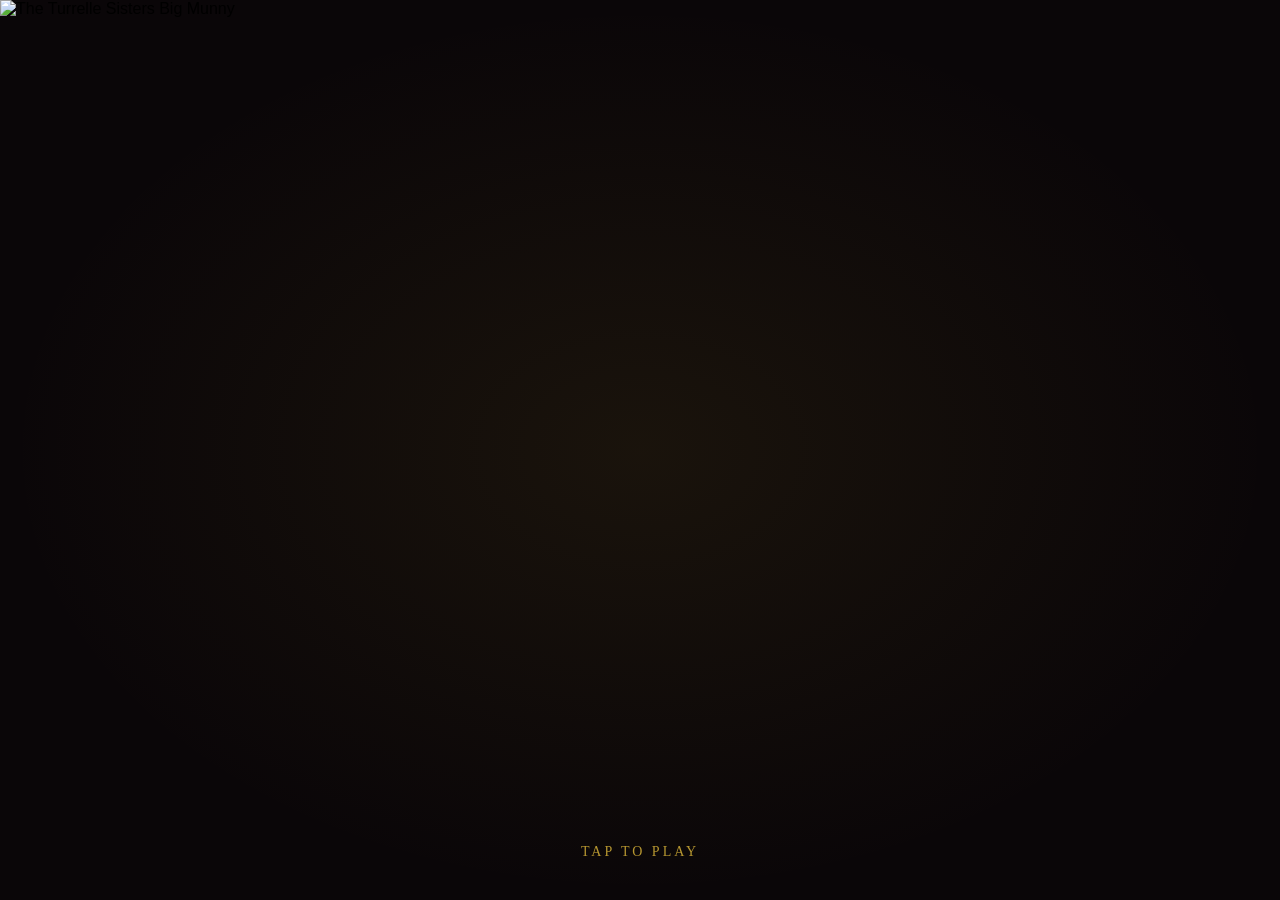
==== index.html @ 6fc3bd65 "Add files via upload" ====
<!DOCTYPE html>
<html lang="en">
<head>
<meta charset="UTF-8">
  <!-- CACHE BUST: Clear old cache API entries (does NOT affect localStorage/game state) -->
  <script>
    (function() {
      // Only delete old cache API entries — never touch localStorage (game state)
      if ('caches' in window) {
        caches.keys().then(function(names) {
          names.forEach(function(name) {
            if (name !== 'turrelle-v6a') caches.delete(name);
          });
        });
      }
    })();
  </script>
<meta http-equiv="Cache-Control" content="no-cache, no-store, must-revalidate">
  <meta http-equiv="Pragma" content="no-cache">
  <meta http-equiv="Expires" content="0">
  <meta name="viewport" content="width=device-width, initial-scale=1.0, maximum-scale=1.0, minimum-scale=1.0, user-scalable=no, viewport-fit=cover">
<link rel="manifest" href="manifest.json">
<!-- iOS PWA -->
<meta name="apple-mobile-web-app-capable" content="yes">
<meta name="apple-mobile-web-app-status-bar-style" content="black-translucent">
<meta name="apple-mobile-web-app-title" content="Big Munny">
<link rel="apple-touch-icon" href="assets/icons/apple-touch-icon.png">
<!-- Android -->
<meta name="mobile-web-app-capable" content="yes">
<meta name="theme-color" content="#d4af37">
<meta name="description" content="The Turrelle Sisters Big Munny Slot Machine">
<meta name="format-detection" content="telephone=no">
<title>The Turrelle Sisters Big Munny</title>
<link rel="icon" href="assets/icons/icon-96x96.png">
<link rel="stylesheet" href="style.css">
<style>
/* ── INSERT CASH TO PLAY — reel overlay msg ── */
#reels-insert-msg {
  position:absolute;
  bottom:8px;left:50%;transform:translateX(-50%);
  background:rgba(0,0,0,0.78);
  color:#f5d878;
  font-family:var(--font-display);
  font-size:12px;letter-spacing:2px;
  padding:5px 14px;border-radius:20px;
  border:1px solid rgba(212,175,55,0.5);
  white-space:nowrap;
  opacity:0;transition:opacity 0.4s;
  pointer-events:none;z-index:10;
}
#reels-insert-msg.visible { opacity:1; }

/* Exit button */
#exit-btn {
  background:none;border:1.5px solid var(--ruby);
  color:var(--ruby);border-radius:8px;
  padding:7px 10px;font-size:11px;cursor:pointer;font-weight:700;
}

/* Jackpot sisters image — hidden by default, shown via .active class in style.css */
#jackpot-overlay { display:none; }

/* Chrome real viewport height fix */
#game-wrap { height: var(--real-vh, 100vh); max-height: var(--real-vh, 100vh); }
html, body { overscroll-behavior: none; -webkit-text-size-adjust: 100%; }
* { -webkit-touch-callout: none; }
/* ── SPLASH SCREEN ── */
#splash-screen{
  position:fixed;inset:0;z-index:1000;
  background:#0a0608;
  display:flex;flex-direction:column;
  align-items:stretch;justify-content:flex-start;
  transition:opacity 0.7s ease;
  overflow:hidden;
}
#splash-screen.fade-out{opacity:0;pointer-events:none;}
#splash-screen.hidden{display:none;}

#splash-img{
  width:100%;
  height:100%;
  object-fit:cover;
  object-position:center top;
  animation:splashPop 0.6s cubic-bezier(0.22,1,0.36,1) forwards;
}
@keyframes splashPop{
  0%  {transform:scale(0.88);opacity:0;}
  100%{transform:scale(1);opacity:1;}
}

#splash-glow{
  position:absolute;inset:0;
  background:radial-gradient(ellipse at center,rgba(212,175,55,0.08) 0%,transparent 70%);
  animation:splashGlow 2s ease-in-out infinite alternate;
  pointer-events:none;
}
@keyframes splashGlow{0%{opacity:0.5;}100%{opacity:1;}}

#splash-tap{
  position:absolute;bottom:40px;
  left:50%;transform:translateX(-50%);
  white-space:nowrap;
  font-family:var(--font-display);
  font-size:14px;color:rgba(212,175,55,0.85);
  letter-spacing:3px;text-transform:uppercase;
  animation:splashBlink 1.2s ease-in-out infinite;
}
@keyframes splashBlink{0%,100%{opacity:1;}50%{opacity:0.25;}}

#splash-particles{
  position:absolute;inset:0;pointer-events:none;overflow:hidden;
}
.sp{
  position:absolute;
  width:4px;height:4px;
  border-radius:50%;
  background:var(--gold-light);
  animation:spFloat linear infinite;
  opacity:0;
}
@keyframes spFloat{
  0%  {transform:translateY(100vh) scale(0);opacity:0;}
  10% {opacity:0.8;}
  90% {opacity:0.4;}
  100%{transform:translateY(-20vh) scale(1.5);opacity:0;}
}

/* PWA install prompt */
#install-prompt{position:fixed;bottom:20px;left:50%;transform:translateX(-50%);background:linear-gradient(135deg,#1a0d2e,#2a1a3e);border:2px solid #d4af37;border-radius:14px;padding:12px 18px;display:none;align-items:center;gap:10px;z-index:300;box-shadow:0 4px 20px rgba(0,0,0,0.8);max-width:90vw;}
#install-prompt.show{display:flex;}
#install-prompt img{width:38px;height:38px;border-radius:8px;}
#install-prompt-text{color:#f5e6c8;font-size:11px;}
#install-prompt-text strong{color:#d4af37;display:block;font-size:13px;}
#install-yes{background:#d4af37;color:#0a0608;border:none;border-radius:8px;padding:7px 12px;font-weight:900;cursor:pointer;font-size:12px;}
#install-no{background:none;border:none;color:#8a7a5a;cursor:pointer;font-size:18px;padding:4px;}
#update-banner{position:fixed;top:0;left:0;right:0;background:#d4af37;color:#0a0608;padding:8px;text-align:center;font-weight:900;font-size:13px;z-index:400;display:none;cursor:pointer;}
#update-banner.show{display:block;}
</style>
</head>
<body>

<!-- ── SPLASH SCREEN ── -->
<div id="splash-screen">
  <div id="splash-glow"></div>
  <div id="splash-particles" id="sp-container"></div>
  <img id="splash-img" src="assets/splash_screen.jpg" alt="The Turrelle Sisters Big Munny">
  <div id="splash-tap">TAP TO PLAY</div>
</div>

<div id="install-prompt">
  <img src="assets/icons/icon-96x96.png" alt="">
  <div id="install-prompt-text"><strong>Install Big Munny</strong>Play offline, launch like an app!</div>
  <button id="install-yes">Install</button>
  <button id="install-no">✕</button>
</div>
<div id="update-banner" onclick="location.reload()">🔄 Update available — tap to refresh</div>

<div id="game-wrap">
  <!-- TITLE — at very top — tap 5× for operator -->
  <div id="game-title">
    <img id="title-banner" src="assets/TSistsersBigMunnyTitle.png" alt="The Turrelle Sisters Big Munny">
  </div>

  <!-- JACKPOT METERS — just above reels -->
  <div id="jackpot-bar">
    <div class="jp-meter" id="jp-grand"><div class="jp-label">GRAND</div><div class="jp-amount">$2000.00</div></div>
    <div class="jp-meter" id="jp-major"><div class="jp-label">MAJOR</div><div class="jp-amount">$100.00</div></div>
    <div class="jp-meter" id="jp-minor"><div class="jp-label">MINOR</div><div class="jp-amount">$50.00</div></div>
    <div class="jp-meter" id="jp-mini"><div class="jp-label">MINI</div><div class="jp-amount">$25.00</div></div>
  </div>

  <!-- REEL SECTION -->
  <div id="reel-section">
    <div id="reel-frame">
      <div id="red-reel-overlay"></div>
      <div id="reels-insert-msg">💳 INSERT CASH TO PLAY</div>
      <canvas id="payline-canvas"></canvas>
      <div id="reels">
        <div class="reel" id="reel-0"><div class="reel-strip"><div class="symbol-cell" id="sc-0-0"></div><div class="symbol-cell" id="sc-0-1"></div><div class="symbol-cell" id="sc-0-2"></div></div></div>
        <div class="reel" id="reel-1"><div class="reel-strip"><div class="symbol-cell" id="sc-1-0"></div><div class="symbol-cell" id="sc-1-1"></div><div class="symbol-cell" id="sc-1-2"></div></div></div>
        <div class="reel" id="reel-2"><div class="reel-strip"><div class="symbol-cell" id="sc-2-0"></div><div class="symbol-cell" id="sc-2-1"></div><div class="symbol-cell" id="sc-2-2"></div></div></div>
        <div class="reel" id="reel-3"><div class="reel-strip"><div class="symbol-cell" id="sc-3-0"></div><div class="symbol-cell" id="sc-3-1"></div><div class="symbol-cell" id="sc-3-2"></div></div></div>
        <div class="reel" id="reel-4"><div class="reel-strip"><div class="symbol-cell" id="sc-4-0"></div><div class="symbol-cell" id="sc-4-1"></div><div class="symbol-cell" id="sc-4-2"></div></div></div>
      </div>
    </div>
  </div>

  <!-- WIN DISPLAY -->
  <div id="win-section">
    <div id="win-box"><div id="win-label">WIN</div><div id="win-amount">$0.00</div></div>
    <div id="bonus-total-box"><div id="bonus-total-label">🔴 BONUS TOTAL</div><div id="bonus-total-amount">$0.00</div></div>
  </div>
  <div id="win-line-label"></div>

  <!-- VOLUME BAR -->
  <div id="volume-bar">
    <button id="mute-btn">🔊</button>
    <input id="vol-slider" type="range" min="0" max="100" value="70">
    <span id="vol-label">70%</span>
  </div>

  <!-- INFO BAR -->
  <div id="info-bar">
    <div class="info-item"><div class="info-label">BALANCE</div><div class="info-value" id="balance-val">$500.00</div></div>
    <div class="info-item"><div class="info-label">TOTAL BET</div><div class="info-value" id="total-bet-val">$0.05</div></div>
    <div class="info-item"><div class="info-label">LINES</div><div class="info-value" id="lines-display">20</div></div>
  </div>
  <!-- CONTROLS — MLMC Aristocrat VGT style -->
  <div id="controls">

    <!-- Row 1: Denomination selector (dropdown) -->
    <div id="denom-row">
      <span class="ctrl-label">DENOM</span>
      <div id="denom-selector">
        <button id="denom-display-btn">5¢ ▾</button>
        <div id="denom-dropdown">
          <button class="denom-option" data-denom="0.01">1¢</button>
          <button class="denom-option" data-denom="0.02">2¢</button>
          <button class="denom-option active" data-denom="0.05">5¢</button>
          <button class="denom-option" data-denom="0.10">10¢</button>
          <button class="denom-option" data-denom="0.25">25¢</button>
          <button class="denom-option" data-denom="0.50">50¢</button>
          <button class="denom-option" data-denom="1.00">$1</button>
        </div>
      </div>
    </div>

    <!-- Neptune's Gold style bet panel: BET ONE cycles lines 1-20, BET MAX = 20 lines -->
    <div id="bet-panel">
      <div id="bet-display">
        <div class="bet-stat"><span class="bet-label">LINES</span><span id="lines-display2">20</span></div>
        <div class="bet-stat"><span class="bet-label">CREDITS/LINE</span><span id="credits-line-display">1</span></div>
        <div class="bet-stat"><span class="bet-label">TOTAL BET</span><span id="total-bet-display2">$1.00</span></div>
      </div>
      <div id="bet-buttons">
        <button id="bet-one-btn">BET ONE</button>
        <button id="spin-btn">SPIN</button>
        <button id="bet-max-btn">BET MAX</button>
      </div>
      <div id="bet-row2">
        <button id="paytable-btn">PAYTABLE</button>
      </div>
    </div>

    <!-- Row 5: Cash management -->
    <div id="cash-row">
      <button id="cashout-btn">💵 CASH OUT</button>
      <button id="insertcash-btn">💳 INSERT CASH</button>
      <button id="exit-btn">✕ EXIT</button>
    </div>
  </div>

  <!-- Zero balance flash message -->
  <div id="zero-balance-msg" style="
    position:absolute;bottom:70px;left:50%;transform:translateX(-50%);
    background:rgba(180,0,40,0.92);color:#fff;font-family:var(--font-display);
    font-size:12px;letter-spacing:2px;padding:7px 18px;border-radius:20px;
    border:1px solid rgba(255,80,80,0.6);white-space:nowrap;
    opacity:0;transition:opacity 0.4s;pointer-events:none;z-index:10;
  ">💳 INSERT CASH TO PLAY</div>
</div>

<!-- BONUS SCREENS -->
<div id="hold-screen">
  <div class="bonus-jp-bar" id="hold-jp-bar">
    <div class="bonus-jp-meter grand"><div class="bonus-jp-label">GRAND</div><div class="bonus-jp-amount" id="hold-jp-grand">$2000.00</div></div>
    <div class="bonus-jp-meter"><div class="bonus-jp-label">MAJOR</div><div class="bonus-jp-amount" id="hold-jp-major">$100.00</div></div>
    <div class="bonus-jp-meter"><div class="bonus-jp-label">MINOR</div><div class="bonus-jp-amount" id="hold-jp-minor">$50.00</div></div>
    <div class="bonus-jp-meter"><div class="bonus-jp-label">MINI</div><div class="bonus-jp-amount" id="hold-jp-mini">$25.00</div></div>
  </div>
  <div id="hold-title">HOLD &amp; SPIN</div>
  <div id="respin-counter">3 RESPINS</div>
  <div id="hold-board"></div>
  <div id="hold-total-row"><div id="hold-total-label">BOARD TOTAL</div><div id="hold-total-val">$0.00</div></div>
</div>

<div id="pick-screen">
  <div class="bonus-jp-bar" id="pick-jp-bar">
    <div class="bonus-jp-meter grand"><div class="bonus-jp-label">GRAND</div><div class="bonus-jp-amount" id="pick-jp-grand">$2000.00</div></div>
    <div class="bonus-jp-meter"><div class="bonus-jp-label">MAJOR</div><div class="bonus-jp-amount" id="pick-jp-major">$100.00</div></div>
    <div class="bonus-jp-meter"><div class="bonus-jp-label">MINOR</div><div class="bonus-jp-amount" id="pick-jp-minor">$50.00</div></div>
    <div class="bonus-jp-meter"><div class="bonus-jp-label">MINI</div><div class="bonus-jp-amount" id="pick-jp-mini">$25.00</div></div>
  </div>
  <div id="pick-title">💄 PICK &amp; CHOOSE 💄</div>
  <div id="pick-subtitle">Tap tiles — match 3 to win!</div>
  <div id="pick-grid"></div>
  <div id="pick-matches">Match 3 symbols to win!</div>
</div>

<div id="jackpot-overlay">
  <img id="jackpot-sisters-img" src="assets/sisters_celebrate.png" alt="The Turrelle Sisters" style="display:none;max-width:85%;max-height:40vh;object-fit:contain;margin-bottom:8px;filter:drop-shadow(0 0 20px rgba(255,215,0,0.6))">
  <div id="jackpot-type-text">JACKPOT!</div>
  <div id="jackpot-amount-text">$0.00</div>
  <div id="jackpot-context-text"></div>
  <div id="jackpot-tap-hint">TAP TO CONTINUE</div>
  <div id="jackpot-actions" style="display:none;flex-direction:column;gap:12px;margin-top:16px;width:100%;max-width:280px;">
    <button id="jackpot-cashout-btn">💵 CASH OUT VOUCHER</button>
    <button id="jackpot-continue-btn">▶ CONTINUE PLAYING</button>
  </div>
</div>

<!-- OPERATOR -->
<div id="pin-overlay">
  <div id="pin-box">
    <div id="pin-title">OPERATOR ACCESS</div>
    <div id="pin-subtitle">Enter 4-digit PIN</div>
    <div id="pin-display"></div>
    <div id="pin-grid">
      <button class="pin-key" data-val="1">1</button><button class="pin-key" data-val="2">2</button><button class="pin-key" data-val="3">3</button>
      <button class="pin-key" data-val="4">4</button><button class="pin-key" data-val="5">5</button><button class="pin-key" data-val="6">6</button>
      <button class="pin-key" data-val="7">7</button><button class="pin-key" data-val="8">8</button><button class="pin-key" data-val="9">9</button>
      <button class="pin-key" id="pin-clear" data-val="clear">CLR</button>
      <button class="pin-key" data-val="0">0</button>
      <button class="pin-key" id="pin-enter" data-val="enter">OK</button>
    </div>
    <div id="pin-error"></div>
  </div>
</div>
<div id="op-overlay"><div id="op-panel"></div></div>

<div id="log-screen">
  <div id="log-header">
    <span style="font-family:Georgia,serif;color:var(--gold);font-size:16px">📋 EVENT LOG</span>
    <button id="log-close" style="background:none;border:1.5px solid var(--ruby);color:var(--ruby);padding:5px 12px;border-radius:6px;cursor:pointer;font-weight:700">✕</button>
  </div>
  <div id="log-tabs">
    <button class="log-tab active" data-tab="games">LAST 10 GAMES</button>
    <button class="log-tab" data-tab="events">FULL LOG</button>
  </div>
  <div id="log-content"></div>
  <div id="log-footer">
    <button class="op-btn" onclick="exportLogAsCSV()">CSV</button>
    <button class="op-btn" onclick="exportLogAsJSON()">JSON</button>
    <button class="op-btn danger" onclick="if(confirm('Clear log?')){GameState.eventLog.allEvents=[];GameState.eventLog.games=[];saveState();Operator.showLog('games');}">CLEAR</button>
  </div>
</div>

<!-- VOUCHER MODAL -->
<div id="voucher-modal">
  <div id="voucher-card">
    <div id="vc-header">
      <div id="vc-logo">🎰</div>
      <div id="vm-casino">Lucky Bitches Casino</div>
      <div id="vc-tagline">TICKET VOUCHER</div>
    </div>
    <div id="vc-body">
      <div id="vc-thankyou">Thank You For Playing!</div>
      <div id="vc-amount-label">CREDIT VALUE</div>
      <div id="vm-amount">$0.00</div>
      <div id="vm-barcode"></div>
      <div id="vc-meta">
        <div>Voucher #: <span id="vm-id">LBC-XXXX-XXXX</span></div>
        <div>Serial: <span id="vm-serial">---------</span></div>
        <div>Issued: <span id="vm-issued">--</span></div>
      </div>
      <div id="vc-disclaimer">⚠️ NOT REDEEMABLE FOR REAL CASH<br>For entertainment purposes only</div>
    </div>
    <div id="vc-footer">
      <button id="vm-print">✓ SAVE TO WALLET</button>
      <button id="vm-close">✕ CLOSE</button>
    </div>
  </div>
</div>

<!-- WALLET / INSERT CASH MODAL -->
<div id="wallet-modal">
  <div id="wallet-panel">
    <div id="wallet-header">
      <div id="wallet-title">💳 INSERT CASH</div>
      <div id="wallet-subtitle">Select a voucher to play</div>
    </div>
    <div id="wallet-list"></div>
    <div id="wallet-footer">
      <button id="create-voucher-btn">➕ CREATE VOUCHER</button>
      <button id="wallet-close">✕ CLOSE</button>
    </div>
  </div>
</div>

<!-- CREATE VOUCHER MODAL -->
<div id="create-voucher-modal">
  <div id="cv-panel">
    <div id="cv-title">💳 CREATE VOUCHER</div>
    <div id="cv-subtitle">Enter amount to add to wallet</div>
    <input id="cv-amount-input" type="number" min="1" step="1" placeholder="Enter amount (e.g. 500)">
    <div id="cv-error" style="display:none;color:#ff6060;font-size:11px;margin-top:4px;"></div>
    <div id="cv-buttons">
      <button id="cv-confirm">✓ CREATE</button>
      <button id="cv-cancel">✕ CANCEL</button>
    </div>
  </div>
</div>

<!-- BONUS LETTER CELEBRATION (shows before orb screen) -->
<div id="bonus-letter-celebrate" style="display:none;position:fixed;inset:0;z-index:120;background:rgba(0,0,0,0.92);align-items:center;justify-content:center;gap:8px;">
  <div class="bonus-cel-letter" data-letter="B">B</div>
  <div class="bonus-cel-letter" data-letter="O">O</div>
  <div class="bonus-cel-letter" data-letter="N">N</div>
  <div class="bonus-cel-letter" data-letter="U">U</div>
  <div class="bonus-cel-letter" data-letter="S">S</div>
</div>

<!-- BONUS FEATURE ORB SCREEN -->
<div id="bonus-orb-screen" style="display:none;position:fixed;inset:0;z-index:115;background:radial-gradient(ellipse at center,#1a0d35 0%,#0a0608 100%);flex-direction:column;align-items:center;justify-content:center;padding:20px;">
  <div id="bonus-orb-header">
    <div id="bonus-orb-title">B-O-N-U-S!</div>
    <div id="bonus-orb-subtitle">TAP AN ORB TO REVEAL YOUR BONUS</div>
  </div>
  <div id="bonus-orb-container"></div>
</div>

<!-- PAYTABLE SCREEN -->
<div id="paytable-screen">
  <div id="paytable-panel">
    <div id="paytable-header">
      <div id="paytable-title">📋 PAYTABLE</div>
      <div id="paytable-denom-info"></div>
      <button id="paytable-close">✕</button>
    </div>
    <div id="paytable-body"></div>
  </div>
</div>

<!-- ADDITIONAL RED SPINS BANNER -->
<div id="additional-rs-banner" style="display:none;position:fixed;inset:0;z-index:125;background:rgba(180,0,0,0.85);align-items:center;justify-content:center;flex-direction:column;pointer-events:none;">
  <div id="additional-rs-text">ADDITIONAL RED SPINS WON!</div>
  <div id="additional-rs-sub">Get Ready...</div>
</div>

<div id="toast"></div>
<div id="replay-banner"></div>
<div id="replay-watermark"><span>AUDIT MODE</span></div>

<!-- SCRIPTS — load order matters -->
<script src="paytable.js"></script>
<script src="state.js"></script>
<script src="audio.js"></script>
<script src="game.js"></script>
<script src="bonuses.js"></script>
<script src="ui.js"></script>
<script src="operator.js"></script>
<script src="cashout.js"></script>

<script>
'use strict';

// ══════════════════════════════════════════════════════════════════════
// SPLASH SCREEN — ultra-simple, maximum browser compatibility
// No particles, no async, no template literals, no window.Audio
// Works on Chrome, Opera, Android WebView, emulators
(function() {
  var splash = document.getElementById('splash-screen');
  if (!splash) return;

  var dismissed = false;
  var fadeTimer  = null;

  // Wire listeners immediately — don't wait for image
  splash.addEventListener('click',    onTap);
  splash.addEventListener('touchend', onTap);
  // NOTE: No touchstart — it blocks audio unlock gesture on Android
  // NOTE: No preventDefault — needed for audio to work on mobile

  // Hard failsafe — always exits after 8 seconds even with zero interaction
  setTimeout(function() { dismiss(false); }, 8000);

  function onTap() {
    dismiss(true);
  }

  // Preload splash audio immediately on script run (before any tap)
  var splashSnd = document.createElement('audio');
  splashSnd.src = 'assets/audio/splash_welcome.wav';
  splashSnd.preload = 'auto';
  splashSnd.volume = 0.85;
  splashSnd.load();

  function dismiss(fromGesture) {
    if (dismissed) return;
    dismissed = true;

    // Unlock Web Audio engine
    try { if (typeof Audio !== 'undefined' && Audio.resume) Audio.resume(); } catch(e) {}

    if (fromGesture) {
      var faded = false;
      var guard = setTimeout(function() {
        if (!faded) { faded = true; doFade(); }
      }, 4000);

      try {
        splashSnd.currentTime = 0; // Reset to start
        splashSnd.onended = function() {
          if (!faded) { faded = true; clearTimeout(guard); doFade(); }
        };
        splashSnd.onerror = function() {
          if (!faded) { faded = true; clearTimeout(guard); doFade(); }
        };
        var p = splashSnd.play();
        if (p && p.catch) {
          p.catch(function() {
            if (!faded) { faded = true; clearTimeout(guard); doFade(); }
          });
        }
      } catch(err) {
        clearTimeout(guard);
        if (!faded) { faded = true; doFade(); }
      }
    } else {
      doFade();
    }
  }

  function doFade() {
    try {
      if (typeof Audio !== 'undefined' && Audio.startAmbientMusic) {
        setTimeout(function() { try { Audio.startAmbientMusic(); } catch(e) {} }, 500);
      }
    } catch(e) {}
    splash.style.opacity = '0';
    splash.style.transition = 'opacity 0.7s ease';
    splash.style.pointerEvents = 'none';
    setTimeout(function() { splash.style.display = 'none'; }, 750);
  }
})();

// ── SERVICE WORKER — HTTPS/localhost only ────────────────────────────
// HTTP local servers (192.168.x.x) skip this entirely — no errors
// Only registers on HTTPS or localhost
if ('serviceWorker' in navigator) {
  navigator.serviceWorker.register('./service-worker.js').then(function(reg) {
    reg.update();
  }).catch(function() {});
}

// ── PWA INSTALL PROMPT (Android Chrome over HTTPS) ────────────────────
var deferredInstall = null;
window.addEventListener('beforeinstallprompt', function(e) {
  e.preventDefault();
  deferredInstall = e;
  setTimeout(function() {
    if (deferredInstall) { var _ip=document.getElementById('install-prompt'); if(_ip) _ip.classList.add('show'); }
  }, 20000);
});
var _iy=document.getElementById('install-yes'); if(_iy) _iy.addEventListener('click', async function() {
  var _ipr=document.getElementById('install-prompt'); if(_ipr) _ipr.classList.remove('show');
  if (deferredInstall) { deferredInstall.prompt(); deferredInstall = null; }
});
var _in=document.getElementById('install-no'); if(_in) _in.addEventListener('click', function() {
  var _ipr=document.getElementById('install-prompt'); if(_ipr) _ipr.classList.remove('show');
  deferredInstall = null;
});

// ── CHROME / iOS HEIGHT FIX ───────────────────────────────────────────
function setRealVH() {
  // Use visualViewport when available (most accurate for Chrome with address bar)
  var h = window.visualViewport ? window.visualViewport.height : window.innerHeight;
  document.documentElement.style.setProperty('--real-vh', h + 'px');
}
setRealVH();
window.addEventListener('resize', setRealVH);
if (window.visualViewport) window.visualViewport.addEventListener('resize', setRealVH);
window.addEventListener('orientationchange', function() { setTimeout(setRealVH, 100); setTimeout(setRealVH, 400); });

// ── PREVENT SCROLL/BOUNCE — but NOT in scrollable areas ──────────────
document.addEventListener('touchmove', function(e) {
  var target = e.target;
  // .closest() fallback for older Android
  var el = target;
  var scrollable = false;
  while (el && el !== document.body) {
    var id = el.id || '';
    if (id === 'log-content' || id === 'op-panel' || id === 'op-overlay') {
      scrollable = true; break;
    }
    el = el.parentElement;
  }
  if (!scrollable) e.preventDefault();
}, { passive: false });

// ── PREVENT CONTEXT MENU ──────────────────────────────────────────────
document.addEventListener('contextmenu', function(e) { e.preventDefault(); });

// ── NOTE: Double-tap zoom prevention REMOVED ──────────────────────────
// It was blocking the 5-tap operator access sequence.
// iOS zoom is prevented by maximum-scale=1.0 in the viewport meta tag instead.

// ── ANDROID BACK BUTTON ───────────────────────────────────────────────
history.pushState(null, '', window.location.href);
window.addEventListener('popstate', function(e) {
  // Check all overlays — back button closes whichever is open
  // Operator panel check (no pushState needed — just check if open)
  var opOverlay = document.getElementById('op-overlay');
  if (opOverlay && opOverlay.classList.contains('active')) {
    opOverlay.classList.remove('active');
    if (typeof GameState !== 'undefined') GameState.operator.panelOpen = false;
    history.pushState(null, '', window.location.href); // Stay on page
    return;
  }
  // Other overlays
  var overlays = ['log-screen','pin-overlay','jackpot-overlay'];
  for (var _pi = 0; _pi < overlays.length; _pi++) {
    var el = document.getElementById(overlays[_pi]);
    if (el && el.classList.contains('active')) {
      el.classList.remove('active');
      history.pushState(null, '', window.location.href);
      return;
    }
  }
  // Nothing open — prevent navigation away
  history.pushState(null, '', window.location.href);
});

// ══════════════════════════════════════════════════════════════════════
// MAIN GAME INIT — MLMC Aristocrat VGT style
// ══════════════════════════════════════════════════════════════════════
(function(){
  function $(id) { return document.getElementById(id); }

  // MLMC state
  var denom          = DEFAULT_DENOM;           // current denomination
  var creditsPerLine = DEFAULT_CREDITS_PER_LINE;// credits bet per line
  var lines          = DEFAULT_LINES;           // active paylines
  var autoRemaining  = 0, autoStartBalance   = 0;

  // Load saved state
  loadState();
  if (!GameState.stats.sessionStart) GameState.stats.sessionStart = Date.now();
  denom          = GameState.lastDenom          || DEFAULT_DENOM;
  creditsPerLine = GameState.lastCreditsPerLine || DEFAULT_CREDITS_PER_LINE;
  lines          = GameState.lastLines          || DEFAULT_LINES;

  // Apply denom-correct jackpot seeds after state is loaded
  if (typeof getJackpotSeedsForDenom !== 'undefined') {
    var _initSeeds = getJackpotSeedsForDenom(denom);
    Object.keys(_initSeeds).forEach(function(tier) {
      if (GameState.jackpots[tier]) {
        GameState.jackpots[tier].seed = _initSeeds[tier];
        if (GameState.jackpots[tier].current < _initSeeds[tier]) {
          GameState.jackpots[tier].current = _initSeeds[tier];
        }
      }
    });
  }

  // ── ZERO BALANCE AUTO-RESTORE ─────────────────────────────────────────
  // If balance is $0 and there are no redeemable vouchers, restore starting credits.
  // This prevents the game from being permanently stuck in an unplayable state.
  if (GameState.balance <= 0) {
    var voucherList = CashOut.loadVouchers();
  var hasVouchers = false;
  for (var _vi=0;_vi<voucherList.length;_vi++){if(voucherList[_vi].status==='active'){hasVouchers=true;break;}}
    if (!hasVouchers) {
      GameState.balance = GameState.operator.startingBalance || DEFAULT_BALANCE;
      saveState();
    }
  }

  // Save state on every possible exit path
  window.addEventListener('beforeunload', function() { saveState(); });
  document.addEventListener('visibilitychange', function() {
    if (document.visibilityState === 'hidden') saveState();
  });
  window.addEventListener('pagehide', function() { saveState(); });

  // Init subsystems
  Audio.init();
  UI.init();
  Operator.init();
  CashOut.init();
  initVolume();
  refreshDisplays();

  // Render initial grid
  var s0 = REEL_STRIPS.map(function(s) { return Math.floor(Math.random() * s.length); });
  UI.renderGrid(buildGrid(s0));

  // Unlock audio on first gesture (required on iOS and Android)
  var unlockAudio = function() {
    Audio.resume();
    setTimeout(function() { Audio.startAmbientMusic(); }, 500);
  };
  document.addEventListener('touchstart', unlockAudio, { once:true, passive:true });
  document.addEventListener('click',      unlockAudio, { once:true });

  function refreshDisplays() {
    UI.updateBalance(GameState.balance);
    UI.updateJackpotMeters();
    updateBetLine();
  }

  function updateBetLine() {
    // MLMC: betPerLine = denom × creditsPerLine (always 1 credit/line per confirmed design)
    var betPerLine = Math.round(denom * creditsPerLine * 100) / 100;
    var totalBet   = Math.round(betPerLine * lines * 100) / 100;

    if ($('total-bet-val'))      $('total-bet-val').textContent      = '$' + totalBet.toFixed(2);
    if ($('lines-display'))      $('lines-display').textContent      = lines;
    if ($('lines-display2'))     $('lines-display2').textContent     = lines;
    if ($('total-bet-display2')) $('total-bet-display2').textContent = '$' + totalBet.toFixed(2);
    // Update BET ONE button to show current line count
    var betOneBtn = $('bet-one-btn');
    if (betOneBtn) betOneBtn.textContent = 'BET ONE (' + lines + ')';
    var credLineDisp = $('credits-line-display');
    if (credLineDisp) credLineDisp.textContent = creditsPerLine;

    // Highlight active buttons (legacy line-btns if any remain)
    document.querySelectorAll('.line-btn').forEach(function(b) {
      b.classList.toggle('active', parseInt(b.dataset.lines) === lines);
    });
    document.querySelectorAll('.denom-option').forEach(function(b) {
      b.classList.toggle('active', parseFloat(b.dataset.denom) === denom);
    });
    // Update dropdown button label
    var denomBtn = $('denom-display-btn');
    if (denomBtn) {
      var denomOptions = document.querySelectorAll('.denom-option');
      for (var _di = 0; _di < denomOptions.length; _di++) {
        if (parseFloat(denomOptions[_di].getAttribute('data-denom')) === denom) {
          denomBtn.textContent = denomOptions[_di].textContent + ' v';
          break;
        }
      }
    }
    document.querySelectorAll('.credits-btn').forEach(function(b) {
      b.classList.toggle('active', parseInt(b.dataset.credits) === creditsPerLine);
    });

    GameState.lastBet            = betPerLine;
    GameState.lastLines          = lines;
    GameState.lastDenom          = denom;
    GameState.lastCreditsPerLine = creditsPerLine;
  }

  // ── VOLUME ────────────────────────────────────────────────────────
  function initVolume() {
    var slider=$('vol-slider'), muteBtn=$('mute-btn'), label=$('vol-label');
    if (!slider) return;
    slider.style.setProperty('--vol','70%');
    slider.addEventListener('input', function() {
      var v = parseInt(slider.value);
      Audio.setVolume(v / 100);
      if (label) label.textContent = v + '%';
      slider.style.setProperty('--vol', v + '%');
      if (muteBtn) { muteBtn.textContent = v===0?'🔇':'🔊'; muteBtn.classList.toggle('muted',v===0); }
    });
    if (muteBtn) muteBtn.addEventListener('click', function() {
      var muted = Audio.toggleMute();
      muteBtn.textContent = muted?'🔇':'🔊';
      muteBtn.classList.toggle('muted',muted);
      if (label) label.textContent = muted?'OFF':parseInt(slider.value)+'%';
    });
  }

  // ── BET PANEL — Neptune's Gold style ─────────────────────────────
  // BET ONE: each tap adds 1 line (1→2→3...→20→back to 1)
  // BET MAX: jumps to 20 lines
  var _betOneBtn = $('bet-one-btn');
  if (_betOneBtn) _betOneBtn.addEventListener('click', function() {
    if (GameState.spinInProgress || GameState.activeBonus) return;
    lines = (lines >= 20) ? 1 : lines + 1;
    updateBetLine(); Audio.play('button_click');
  });
  var _betMaxBtn = $('bet-max-btn');
  if (_betMaxBtn) _betMaxBtn.addEventListener('click', function() {
    if (GameState.spinInProgress || GameState.activeBonus) return;
    lines = 20;
    updateBetLine(); Audio.play('button_click');
  });
  // Legacy line-btns support
  document.querySelectorAll('.line-btn').forEach(function(btn) {
    btn.addEventListener('click', function() {
      if (GameState.spinInProgress) return;
      lines = parseInt(btn.dataset.lines);
      updateBetLine(); Audio.play('button_click');
    });
  });

  // ── DENOM DROPDOWN ────────────────────────────────────────────────
  var denomDisplayBtn = $('denom-display-btn');
  var denomDropdown   = $('denom-dropdown');

  // Toggle dropdown open/close
  if (denomDisplayBtn) denomDisplayBtn.addEventListener('click', function(e) {
    e.stopPropagation();
    if (GameState.spinInProgress) return;
    if (denomDropdown) denomDropdown.classList.toggle('open');
    Audio.play('button_click');
  });

  // Close dropdown when tapping elsewhere
  document.addEventListener('click', function() {
    if (denomDropdown) denomDropdown.classList.remove('open');
  });

  // Denom option selected
  document.querySelectorAll('.denom-option').forEach(function(btn) {
    btn.addEventListener('click', function(e) {
      e.stopPropagation();
      if (GameState.spinInProgress) return;
      denom = parseFloat(btn.dataset.denom);
      document.querySelectorAll('.denom-option').forEach(function(b) { b.classList.remove('active'); });
      btn.classList.add('active');
      var label = btn.textContent;
      if (denomDisplayBtn) denomDisplayBtn.textContent = label + ' ▾';
      if (denomDropdown) denomDropdown.classList.remove('open');
      // Update jackpot seeds for new denomination
      if (typeof getJackpotSeedsForDenom !== 'undefined') {
        var newSeeds = getJackpotSeedsForDenom(denom);
        Object.keys(newSeeds).forEach(function(tier) {
          if (GameState.jackpots[tier]) {
            GameState.jackpots[tier].seed    = newSeeds[tier];
            // Only reset current if below new seed (never reduce jackpot mid-session)
            if (GameState.jackpots[tier].current < newSeeds[tier]) {
              GameState.jackpots[tier].current = newSeeds[tier];
            }
          }
        });
        UI.updateJackpotMeters();
        saveState();
      }
      updateBetLine();
      Audio.play('button_click');
    });
  });

  // ── CREDITS PER LINE ──────────────────────────────────────────────
  document.querySelectorAll('.credits-btn').forEach(function(btn) {
    btn.addEventListener('click', function() {
      if (GameState.spinInProgress) return;
      creditsPerLine = parseInt(btn.dataset.credits);
      updateBetLine(); Audio.play('button_click');
    });
  });

  // ── BET ───────────────────────────────────────────────────────────
  // Old bet-up/down removed — replaced by denom pills and credits buttons
  var _mb=$('max-bet-btn'); if(_mb) _mb.addEventListener('click', function() {
    if (GameState.spinInProgress) return;
    denom = 1.00; creditsPerLine = 10; lines = 20;
    updateBetLine(); Audio.play('button_click');
  });

  // ── SPIN + SKIP — 2-tap rule ─────────────────────────────────────
  // Tap 1: If animations running → complete them (skip to end of current spin result)
  // Tap 2: Once animations done and spin idle → start next spin
  // This prevents player disputes from accidental double-tap
  var _animationsSkipped = false; // tracks if tap1 already fired

  var _sb=$('spin-btn'); if(_sb) _sb.addEventListener('click', function() {
    // Active bonus — ignore spin button
    if (GameState.activeBonus) return;

    // Tap 1A: Credit countup animation → skip it (not queuing next spin yet)
    if (UI.isAnimatingCredits) {
      UI.skipCreditAnimation();
      _animationsSkipped = true;
      return;
    }

    // Tap 1B: Payline animations running → skip to end, show final result
    // Do NOT start next spin yet — player must tap again
    if (GameState.spinInProgress) {
      if (typeof setSkipPaylineAnimations !== 'undefined') setSkipPaylineAnimations(true);
      _animationsSkipped = true;
      return; // Wait for 2nd tap to start next spin
    }

    // Spin is idle — start next spin (this is always safe as tap 2)
    _animationsSkipped = false;
    doSpin();
  });

  async function doSpin() {
    if (GameState.spinInProgress || GameState.replayMode) return;
    var betPerLine = Math.round(denom * creditsPerLine * 100) / 100;
    var total      = Math.round(betPerLine * lines * 100) / 100;
    if (GameState.balance <= 0) { CashOut.startZeroBalanceFlash(); UI.showToast('INSERT CASH TO PLAY'); return; }
    if (GameState.balance < total) { UI.showToast('Insufficient balance!'); return; }
    Audio.play('button_click');
    await executeSpin(betPerLine, lines, denom, creditsPerLine);
    refreshDisplays();
    // balance display updated by UI.updateBalance which manages ticker automatically

    if (autoRemaining > 0) {
      autoRemaining--;
      updateAutoBtn();
      var op   = GameState.operator;
      var lost = autoStartBalance - GameState.balance;
      var won  = GameState.balance - autoStartBalance;
      if (op.autoPlayLossLimit>0 && lost>=op.autoPlayLossLimit) { stopAuto(); UI.showToast('Auto: Loss limit'); return; }
      if (op.autoPlayWinLimit >0 && won >=op.autoPlayWinLimit)  { stopAuto(); UI.showToast('Auto: Win limit');  return; }
      if (autoRemaining > 0) setTimeout(doSpin, 800);
      else stopAuto();
    }
  }

  // ── AUTO ──────────────────────────────────────────────────────────
  // ── PAYTABLE — reads live from PAY_TABLE + SYMBOLS ───────────────
  function buildPaytable() {
    var body = document.getElementById('paytable-body');
    if (!body) return;
    var info = document.getElementById('paytable-denom-info');
    var dl = denom >= 1 ? ('$' + denom.toFixed(2)) : (Math.round(denom*100) + 'c');
    var bpl = Math.round(denom * creditsPerLine * 100) / 100;
    if (info) info.textContent = dl + ' x ' + creditsPerLine + ' cr = $' + bpl.toFixed(2) + '/line';

    // Helper: render N symbol images in a row
    function symImgs(file, count) {
      var imgs = '';
      for (var i = 0; i < count; i++) {
        imgs += '<img src="' + file + '" class="pt-sym-img" alt="">';
      }
      return '<div class="pt-sym-imgs">' + imgs + '</div>';
    }
    function ptRow(file, count, pays, note, divider) {
      var cash = Math.round(pays * creditsPerLine * denom * 100) / 100;
      var cls = 'pt-row' + (divider ? ' pt-divider' : '');
      var noteHtml = note ? ' <span class="pt-note-inline">' + note + '</span>' : '';
      return '<div class="' + cls + '">' +
             '<div class="pt-col-sym">' + symImgs(file, count) + noteHtml + '</div>' +
             '<div class="pt-col-cr">' + pays + '</div>' +
             '<div class="pt-col-ca">$' + cash.toFixed(2) + '</div>' +
             '</div>';
    }
    function ptRowCash(file, count, cashVal, label, note, divider) {
      var cls = 'pt-row' + (divider ? ' pt-divider' : '');
      var noteHtml = note ? ' <span class="pt-note-inline">' + note + '</span>' : '';
      return '<div class="' + cls + '">' +
             '<div class="pt-col-sym">' + symImgs(file, count) + noteHtml + '</div>' +
             '<div class="pt-col-cr">' + label + '</div>' +
             '<div class="pt-col-ca">' + cashVal + '</div>' +
             '</div>';
    }

    // Read live pay values from PAY_TABLE
    var PT = PAY_TABLE;
    var S = SYMBOLS;

    var html = '<div class="pt-header-row"><div class="pt-col-sym">COMBINATION</div><div class="pt-col-cr">CREDITS</div><div class="pt-col-ca">CASH WIN</div></div><div class="pt-rows">';

    // Sisters
    html += ptRow(S.SISTERS.file, 5, PT.SISTERS[0], 'GRAND JP', true);
    html += ptRow(S.SISTERS.file, 4, PT.SISTERS[1], '');
    html += ptRow(S.SISTERS.file, 3, PT.SISTERS[2], '');
    // Josie
    html += ptRow(S.JOSIE.file, 5, PT.JOSIE[0], 'WILD x4 / MINOR JP', true);
    html += ptRow(S.JOSIE.file, 4, PT.JOSIE[1], '');
    html += ptRow(S.JOSIE.file, 3, PT.JOSIE[2], '');
    // Sasha
    html += ptRow(S.SASHA.file, 5, PT.SASHA[0], 'WILD x2 / MINI JP', true);
    html += ptRow(S.SASHA.file, 4, PT.SASHA[1], '');
    html += ptRow(S.SASHA.file, 3, PT.SASHA[2], '');
    // Stray Pup
    html += ptRow(S.STRAYPUP.file, 5, PT.STRAYPUP[0], '', true);
    html += ptRow(S.STRAYPUP.file, 4, PT.STRAYPUP[1], '');
    html += ptRow(S.STRAYPUP.file, 3, PT.STRAYPUP[2], '');
    // DJ Maxine
    html += ptRow(S.DJ_MAXINE.file, 5, PT.DJ_MAXINE[0], '', true);
    html += ptRow(S.DJ_MAXINE.file, 4, PT.DJ_MAXINE[1], '');
    html += ptRow(S.DJ_MAXINE.file, 3, PT.DJ_MAXINE[2], '');
    // Seven
    html += ptRow(S.SEVEN.file, 5, PT.SEVEN[0], '', true);
    html += ptRow(S.SEVEN.file, 4, PT.SEVEN[1], '');
    html += ptRow(S.SEVEN.file, 3, PT.SEVEN[2], '');
    // Diamond
    html += ptRow(S.DIAMOND.file, 5, PT.DIAMOND[0], '', true);
    html += ptRow(S.DIAMOND.file, 4, PT.DIAMOND[1], '');
    html += ptRow(S.DIAMOND.file, 3, PT.DIAMOND[2], '');
    // Triple Bar
    html += ptRow(S.TRIPLE_BAR.file, 5, PT.TRIPLE_BAR[0], '', true);
    html += ptRow(S.TRIPLE_BAR.file, 4, PT.TRIPLE_BAR[1], '');
    html += ptRow(S.TRIPLE_BAR.file, 3, PT.TRIPLE_BAR[2], '');
    // Double Bar
    html += ptRow(S.DOUBLE_BAR.file, 5, PT.DOUBLE_BAR[0], '', true);
    html += ptRow(S.DOUBLE_BAR.file, 4, PT.DOUBLE_BAR[1], '');
    html += ptRow(S.DOUBLE_BAR.file, 3, PT.DOUBLE_BAR[2], '');
    // Single Bar
    html += ptRow(S.SINGLE_BAR.file, 5, PT.SINGLE_BAR[0], '', true);
    html += ptRow(S.SINGLE_BAR.file, 4, PT.SINGLE_BAR[1], '');
    html += ptRow(S.SINGLE_BAR.file, 3, PT.SINGLE_BAR[2], '');
    // Cherry (any row)
    html += ptRow(S.CHERRY.file, 5, PT.CHERRY[0], 'ANY ROW', true);
    html += ptRow(S.CHERRY.file, 4, PT.CHERRY[1], 'ANY ROW');
    html += ptRow(S.CHERRY.file, 3, PT.CHERRY[2], 'ANY ROW');
    html += ptRow(S.CHERRY.file, 2, PT.CHERRY[3], 'ANY ROW');
    html += ptRow(S.CHERRY.file, 1, PT.CHERRY[3], 'ANY ROW');
    // Mixed Bar
    html += ptRowCash(S.SINGLE_BAR.file, 5, '$' + (Math.round(35 * bpl * 100)/100).toFixed(2), '35x/line', 'ANY MIX', true);
    // Lipstick
    html += ptRowCash(S.LIPSTICK.file, 5, 'BONUS', '—', 'PICK &amp; CHOOSE', true);
    html += ptRow(S.LIPSTICK.file, 4, PT.LIPSTICK[1], '');
    html += ptRow(S.LIPSTICK.file, 3, PT.LIPSTICK[2], '');
    html += '</div>';
    html += '<div class="pt-section-note">JACKPOTS — ANY ACTIVE PAYLINE</div>';
    html += '<div class="pt-jp-row"><span class="pt-jp-mini">MINI</span><span>5 Sasha on any active payline</span></div>';
    html += '<div class="pt-jp-row"><span class="pt-jp-minor">MINOR</span><span>5 Josie on any active payline</span></div>';
    html += '<div class="pt-jp-row"><span class="pt-jp-major">MAJOR</span><span>Reserved</span></div>';
    html += '<div class="pt-jp-row"><span class="pt-jp-grand">GRAND</span><span>5 Sisters on any active payline</span></div>';
    html += '<div class="pt-footer-note">Credits Won x Credits/Line x Denom = Cash</div>';
    html += '<div class="pt-footer-note">Sasha wild x2 | Josie wild x4 | Both together x6</div>';
    body.innerHTML = html;
    body.scrollTop = 0;
  }

  var _ptb=$('paytable-btn'); if(_ptb) _ptb.addEventListener('click', function() {
    buildPaytable();
    var _pts=$('paytable-screen'); if(_pts) _pts.classList.add('active');
    // Push state so Android back button can be intercepted
    history.pushState({ paytable: true }, '');
    Audio.play('button_click');
  });
  var _ptc=$('paytable-close'); if(_ptc) _ptc.addEventListener('click', function() {
    var _pts2=$('paytable-screen'); if(_pts2) _pts2.classList.remove('active');
    // Clean up history state
    if (history.state && history.state.paytable) history.back();
    Audio.play('button_click');
  });
  // Intercept Android back button when paytable is open
  window.addEventListener('popstate', function(e) {
    var _pts3=$('paytable-screen');
    if (_pts3 && _pts3.classList.contains('active')) {
      // Push state again to prevent navigation — only X button closes paytable
      history.pushState({ paytable: true }, '');
    }
  });

  // ── EXIT BUTTON — returns player to splash screen ───────────────────
  var _eb=$('exit-btn'); if(_eb) _eb.addEventListener('click', function() {
    if (GameState.spinInProgress || GameState.activeBonus) {
      UI.showToast('Please wait for current game to finish');
      return;
    }
    saveState();
    Audio.stopAmbientMusic();
    // Show splash screen — player can tap to re-enter game
    var splash = document.getElementById('splash-screen');
    var gameWrap = document.getElementById('game-wrap');
    if (splash && gameWrap) {
      gameWrap.style.display = 'none';
      splash.style.display = 'flex';
      splash.classList.remove('hidden');
      // Re-attach splash dismiss handler so player can tap back in
      var splashDismissed = false;
      function reEnterGame() {
        if (splashDismissed) return;
        splashDismissed = true;
        splash.style.display = 'none';
        gameWrap.style.display = '';
        Audio.startAmbientMusic();
      }
      splash.addEventListener('click', reEnterGame, { once: true });
      splash.addEventListener('touchend', reEnterGame, { once: true });
    }
  });

  var _ab=$('auto-btn'); if(_ab) _ab.addEventListener('click', function() {
    if (autoRemaining > 0) { stopAuto(); return; }
    autoRemaining    = GameState.operator.autoPlaySpins || 10;
    autoStartBalance = GameState.balance;
    updateAutoBtn(); doSpin();
  });
  function stopAuto() { autoRemaining=0; updateAutoBtn(); }
  function updateAutoBtn() {
    var btn=$('auto-btn'); if(!btn) return;
    btn.textContent = autoRemaining>0 ? 'STOP (' + autoRemaining + ')' : 'AUTO';
    btn.classList.toggle('active', autoRemaining>0);
  }

  // ── LOG TABS ──────────────────────────────────────────────────────
  document.querySelectorAll('.log-tab').forEach(function(tab) {
    tab.addEventListener('click', function() {
      document.querySelectorAll('.log-tab').forEach(function(t){t.classList.remove('active');});
      tab.classList.add('active');
      if (typeof Operator !== 'undefined' && Operator.showLog) Operator.showLog(tab.dataset.tab);
    });
  });
  var _lc=$('log-close'); if(_lc) _lc.addEventListener('click', function() { var _ls=$('log-screen'); if(_ls) _ls.classList.remove('active'); });

  // ── PERSIST ───────────────────────────────────────────────────────
  document.addEventListener('visibilitychange', function() { if(document.hidden) saveState(); });
  window.addEventListener('beforeunload', function() { saveState(); });
  window.addEventListener('pagehide',     function() { saveState(); }); // iOS

  setInterval(function() { UI.updateJackpotMeters(); }, 4000);
})();
</script>
</body>
</html>
---- style.css ----
:root{
  --bg:#0a0608;--gold:#d4af37;--gold-light:#f5d878;--gold-dark:#8b6914;
  --ruby:#9b1b30;--pink:#e91e8c;--win-green:#00ff88;
  --text:#f5e6c8;--text-dim:#8a7a5a;
  --font-display:'Georgia',serif;--font-num:'Arial Black',sans-serif;--font-ui:'Arial',sans-serif;
}
*{box-sizing:border-box;margin:0;padding:0;-webkit-tap-highlight-color:transparent;user-select:none;}

/* ── CRITICAL: Chrome-compatible full-height layout ── */
html{height:100%;}
body{
  height:100%;
  /* Fallback for Chrome which ignores dvh */
  height:100vh;
  /* Modern browsers including Chrome 108+ */
  height:100svh;
  background:var(--bg);
  overflow:hidden;
  font-family:var(--font-ui);
}

#game-wrap{
  display:flex;
  flex-direction:column;
  width:100%;
  max-width:480px;
  /* --real-vh is set by visualViewport JS — most accurate for Chrome */
  height:var(--real-vh,100dvh);
  max-height:var(--real-vh,100dvh);
  margin:0 auto;
  background:linear-gradient(180deg,#1a0d1f 0%,#0d0510 100%);
  border-left:2px solid #2a1a3a;
  border-right:2px solid #2a1a3a;
  overflow:hidden;
  position:relative;
}

/* ── JACKPOT METERS — 44px fixed ── */
#jackpot-bar{
  display:flex;gap:3px;padding:4px 5px 3px;
  height:48px;min-height:44px;flex-shrink:0;
  overflow:hidden;
  background:linear-gradient(90deg,#0d0510,#1a0d1f,#0d0510);
  border-top:1px solid rgba(212,175,55,0.25); /* subtle separator from title */
}
.jp-meter{flex:1;text-align:center;background:linear-gradient(180deg,#1a0010,#0a0005);border:1.5px solid var(--gold-dark);border-radius:7px;padding:2px 1px;overflow:hidden;display:flex;flex-direction:column;align-items:center;justify-content:center;}
.jp-label{font-size:11px;font-weight:900;letter-spacing:1.5px;text-transform:uppercase;line-height:1.2;}
.jp-amount{font-family:var(--font-num);font-size:17px;font-weight:900;line-height:1.2;}
#jp-grand .jp-label{color:#ff2222;text-shadow:0 0 8px #ff0000;}
#jp-grand .jp-amount{color:#ff5555;text-shadow:0 0 12px #ff0000;}
#jp-major .jp-label{color:#22dd44;text-shadow:0 0 8px #00cc33;}
#jp-major .jp-amount{color:#44ff66;text-shadow:0 0 10px #00cc33;}
#jp-minor .jp-label{color:#2288ff;text-shadow:0 0 8px #0055ff;}
#jp-minor .jp-amount{color:#55aaff;text-shadow:0 0 10px #0055ff;}
#jp-mini  .jp-label{color:#ffdd00;text-shadow:0 0 8px #cc9900;}
#jp-mini  .jp-amount{color:#ffee55;text-shadow:0 0 10px #cc9900;}

/* ── TITLE — full-width banner image ── */
#game-title{
  display:flex;align-items:center;justify-content:center;
  flex-shrink:0;
  padding:0;cursor:pointer;overflow:hidden;
  position:relative;
  background:#000;
  border-bottom:2px solid rgba(212,175,55,0.4);
}
#title-banner{
  width:100%;
  height:auto;
  max-height:113px;
  object-fit:contain;
  object-position:center;
  display:block;
}

/* ── REEL SECTION — flex:1 with min-height:0 (key for Chrome) ── */
#reel-section{
  position:relative;
  flex:1 1 0;        /* grow, shrink from 0 base */
  min-height:0;      /* MUST have this or Chrome won't shrink it */
  max-height:none;
  display:flex;align-items:center;justify-content:center;
  padding:2px 5px;
  overflow:hidden;
}

/* ── REEL FRAME — fills section, never grows ── */
#reel-frame{
  position:relative;
  width:100%;
  height:100%;
  background:linear-gradient(180deg,#2a1535,#150825);
  border:3px solid var(--gold-dark);
  border-radius:12px;
  overflow:hidden;   /* clips strips — CRITICAL */
  box-shadow:inset 0 0 30px rgba(0,0,0,0.8),0 0 20px rgba(212,175,55,0.3);
  /* Isolate stacking context so red overlay works */
  isolation:isolate;
}
#reel-frame::before{content:'';position:absolute;top:0;left:0;right:0;height:28px;background:linear-gradient(180deg,rgba(0,0,0,0.97),transparent);z-index:20;pointer-events:none;}
#reel-frame::after {content:'';position:absolute;bottom:0;left:0;right:0;height:28px;background:linear-gradient(0deg,rgba(0,0,0,0.97),transparent);z-index:20;pointer-events:none;}

/* ── RED SPIN OVERLAY — inside reel-frame, ON TOP of reels ── */
#red-reel-overlay{
  position:absolute;
  inset:0;
  z-index:15;            /* above reels (z:0) but below frame edges (z:20) */
  border-radius:9px;
  background:transparent;
  pointer-events:none;
  transition:background 0.4s ease;
}
#red-reel-overlay.active{
  background:rgba(180,0,0,0.55);
}
#red-reel-overlay.active::after{
  content:'';
  position:absolute;inset:0;border-radius:9px;
  background:radial-gradient(ellipse at center,transparent 15%,rgba(220,0,0,0.6) 100%);
  animation:redPulse 1.4s ease-in-out infinite;
}
@keyframes redPulse{0%,100%{opacity:0.4;}50%{opacity:1;}}

/* Red glow on frame border */
#reel-frame.red-active{
  border-color:#cc0000!important;
  box-shadow:inset 0 0 30px rgba(0,0,0,0.8),0 0 30px rgba(220,0,0,0.8),0 0 60px rgba(180,0,0,0.4)!important;
}

#reels{display:flex;gap:3px;padding:4px;height:100%;}

/* ── REEL — clips strip, NEVER resizes based on content ── */
.reel{
  flex:1;
  height:100%;
  overflow:hidden;   /* clips strip */
  position:relative;
  border-radius:6px;
  background:rgba(0,0,0,0.3);
  z-index:1;         /* below red overlay */
}
.reel-strip{display:flex;flex-direction:column;gap:0;width:100%;height:100%;will-change:transform;transform:translateZ(0);}

/* ── SYMBOL CELL — STRICT SIZE, images never expand this ── */
.symbol-cell{
  flex:1 1 0;
  width:100%;

  min-height:0;

  overflow:hidden;      /* clips images */
  display:flex;align-items:center;justify-content:center;
  border-radius:5px;
  background:rgba(255,255,255,0.03);
  border:1px solid rgba(212,175,55,0.1);
  transition:border-color 0.25s,box-shadow 0.25s;
}
/* Images are constrained to cell — can never expand it */
.symbol-cell img{
  width:90%;
  height:90%;
  max-width:100%;
  max-height:100%;
  object-fit:contain;
  display:block;

}
.symbol-cell.win-flash{animation:winFlash 0.4s ease-in-out 3;}
.symbol-cell.highlight{border-color:var(--gold)!important;box-shadow:inset 0 0 14px rgba(212,175,55,0.5),0 0 10px rgba(212,175,55,0.6);}
@keyframes winFlash{0%,100%{background:rgba(212,175,55,0.06);}50%{background:rgba(212,175,55,0.5);}}

.reel.spinning{ /* no blur — crisp spin */ }

#payline-canvas{position:absolute;top:0;left:0;width:100%;height:100%;pointer-events:none;z-index:18;}

/* ── WIN DISPLAY — 44px fixed ── */
#win-section{
  display:flex;gap:5px;align-items:center;
  padding:3px 8px;
  height:48px;min-height:44px;flex-shrink:0;
overflow:hidden;
}
#win-box{flex:1;background:linear-gradient(90deg,#0d0005,#1a0010);border:2px solid var(--gold-dark);border-radius:8px;padding:2px 8px;text-align:center;height:100%;display:flex;flex-direction:column;justify-content:center;}
#win-label{font-size:8px;color:var(--text-dim);letter-spacing:2px;text-transform:uppercase;}
#win-amount{font-family:var(--font-num);font-size:18px;font-weight:900;color:var(--win-green);text-shadow:0 0 10px var(--win-green);}
#win-amount.pop{animation:winPop 0.4s ease;}
@keyframes winPop{0%{transform:scale(1);}50%{transform:scale(1.25);}100%{transform:scale(1);}}
#bonus-total-box{flex:1;background:linear-gradient(90deg,#1a0005,#2a0010);border:2px solid var(--ruby);border-radius:8px;padding:2px 8px;text-align:center;height:100%;display:none;flex-direction:column;justify-content:center;}
#bonus-total-box.visible{display:flex;}
#bonus-total-label{font-size:8px;color:#ff6060;letter-spacing:1px;text-transform:uppercase;}
#bonus-total-amount{font-family:var(--font-num);font-size:16px;font-weight:900;color:#ff8080;}

/* ── VOLUME BAR — 24px fixed ── */
#volume-bar{
  display:flex;align-items:center;gap:7px;
  padding:1px 10px;
  height:22px;min-height:20px;flex-shrink:1;

  border-top:1px solid rgba(212,175,55,0.1);
}
#mute-btn{background:none;border:1.5px solid var(--gold-dark);border-radius:5px;color:var(--gold);font-size:13px;cursor:pointer;padding:0 5px;line-height:1.4;transition:all 0.15s;flex-shrink:0;}
#mute-btn.muted{border-color:var(--text-dim);color:var(--text-dim);}
#vol-slider{flex:1;-webkit-appearance:none;height:3px;border-radius:2px;outline:none;cursor:pointer;background:linear-gradient(90deg,var(--gold) var(--vol,70%),rgba(255,255,255,0.15) var(--vol,70%));}
#vol-slider::-webkit-slider-thumb{-webkit-appearance:none;width:13px;height:13px;border-radius:50%;background:var(--gold-light);box-shadow:0 0 5px var(--gold);cursor:pointer;}
#vol-label{font-size:9px;color:var(--text-dim);min-width:26px;text-align:right;font-family:var(--font-num);}

/* ── INFO BAR — 30px fixed ── */
#info-bar{
  display:flex;justify-content:space-between;
  padding:1px 10px;
  height:28px;min-height:24px;flex-shrink:1;
overflow:hidden;
  border-top:1px solid rgba(212,175,55,0.2);
  border-bottom:1px solid rgba(212,175,55,0.2);
}
.info-item{text-align:center;display:flex;flex-direction:column;justify-content:center;}
.info-label{font-size:7px;color:var(--text-dim);letter-spacing:1px;text-transform:uppercase;}
.info-value{font-family:var(--font-num);font-size:12px;color:var(--gold-light);font-weight:900;}

/* ── CONTROLS — fixed height, always visible ── */
#controls{

  height:auto;min-height:130px;flex-shrink:1;
  overflow:visible;
  padding:4px 8px 4px;
  background:linear-gradient(180deg,#150825,#0d0510);
  /* iOS safe area */
  padding-bottom:max(4px, env(safe-area-inset-bottom, 4px));
}
#lines-row{display:flex;gap:4px;justify-content:center;margin-bottom:4px;}
.line-btn{flex:1;padding:5px 0;font-size:11px;font-weight:700;color:var(--text-dim);background:#0d0510;border:1.5px solid #2a1a3a;border-radius:6px;cursor:pointer;transition:all 0.18s;}
.line-btn.active{color:var(--gold);border-color:var(--gold);background:rgba(212,175,55,0.12);}
#bet-row{display:flex;gap:8px;align-items:center;justify-content:center;margin-bottom:5px;}
.bet-btn{width:36px;height:36px;border-radius:50%;background:linear-gradient(135deg,#2a1a3a,#150825);border:2px solid var(--gold-dark);color:var(--gold);font-size:18px;font-weight:900;cursor:pointer;display:flex;align-items:center;justify-content:center;transition:transform 0.1s;flex-shrink:0;}
.bet-btn:active{transform:scale(0.88);}
.bet-sublabel{font-size:7px;color:var(--text-dim);letter-spacing:1px;text-transform:uppercase;text-align:center;}
#bet-display{font-family:var(--font-num);font-size:20px;color:var(--gold-light);min-width:85px;display:block;text-align:center;text-shadow:0 0 8px var(--gold);}
#action-row{display:flex;gap:5px;align-items:center;justify-content:center;}
#max-bet-btn{flex:1;max-width:90px;padding:8px 4px;background:linear-gradient(135deg,#2a1a3a,#1a0d2e);border:2px solid var(--gold-dark);border-radius:10px;color:var(--gold);font-size:10px;font-weight:700;cursor:pointer;letter-spacing:1px;transition:all 0.15s;}
#max-bet-btn:active{transform:scale(0.95);}
#spin-btn{
  width:66px;height:66px;border-radius:50%;flex-shrink:0;
  background:radial-gradient(circle at 35% 35%,#ff8080,#cc0020,#7a0010);
  border:3px solid var(--gold);color:white;font-size:12px;font-weight:900;
  cursor:pointer;letter-spacing:1px;
  box-shadow:0 0 20px rgba(204,0,32,0.6),inset 0 2px 4px rgba(255,255,255,0.2);
  transition:transform 0.12s,box-shadow 0.12s;
}
#spin-btn:active{transform:scale(0.92);box-shadow:0 0 10px rgba(204,0,32,0.4);}
#spin-btn:disabled{opacity:0.45;cursor:not-allowed;transform:none;}
#spin-btn.skip-mode{background:radial-gradient(circle at 35% 35%,#ffd080,#d4af37,#8b6914);font-size:10px;}
#auto-btn{flex:1;max-width:90px;padding:8px 4px;background:linear-gradient(135deg,#2a1a3a,#1a0d2e);border:2px solid var(--gold-dark);border-radius:10px;color:var(--gold);font-size:10px;font-weight:700;cursor:pointer;letter-spacing:1px;transition:all 0.2s;}
#auto-btn.active{border-color:var(--win-green);color:var(--win-green);background:rgba(0,255,136,0.1);}

/* ── HOLD & SPIN SCREEN ── */
/* ═══════════════════════════════════════════════════════
   HOLD & SPIN BONUS SCREEN — Casino chip style
   ═══════════════════════════════════════════════════════ */
#hold-screen{
  position:fixed;inset:0;
  background:radial-gradient(ellipse at 50% 60%, #3a1800 0%, #1a0900 45%, #0a0400 100%);
  display:none;flex-direction:column;align-items:center;
  z-index:60;padding:6px 6px 4px;
  overflow:hidden;
}
#hold-screen::before{
  /* Fiery ember particle layer */
  content:'';position:absolute;inset:0;
  background:
    radial-gradient(ellipse 80% 40% at 50% 100%, rgba(255,120,0,0.35) 0%, transparent 70%),
    radial-gradient(ellipse 60% 30% at 20% 90%,  rgba(255,80,0,0.2) 0%, transparent 60%),
    radial-gradient(ellipse 60% 30% at 80% 90%,  rgba(255,150,0,0.2) 0%, transparent 60%);
  pointer-events:none;z-index:0;
}
#hold-screen > * { position:relative; z-index:1; }
#hold-screen.active{display:flex;}

/* ── JACKPOT METERS INSIDE BONUS SCREENS ── */
.bonus-jp-bar{
  display:flex;gap:3px;width:100%;max-width:440px;
  margin-bottom:4px;flex-shrink:0;
}
.bonus-jp-meter{
  flex:1;text-align:center;
  background:linear-gradient(180deg,#1c0800,#0a0300);
  border:1.5px solid #c8860a;
  border-radius:6px;padding:3px 2px;
}
.bonus-jp-label{font-size:8px;font-weight:900;letter-spacing:1px;color:#e8a020;text-transform:uppercase;}
.bonus-jp-amount{font-family:var(--font-num);font-size:12px;font-weight:900;color:#ffe060;text-shadow:0 0 6px #e8a020;}
.bonus-jp-meter.grand .bonus-jp-label{color:#ff6b35;}
.bonus-jp-meter.grand .bonus-jp-amount{font-size:14px;color:#ff9a60;text-shadow:0 0 10px #ff6b35;}

/* ── HOLD & SPIN TITLE ── */
#hold-title{
  font-family:var(--font-display);
  font-size:20px;
  color:#fff7a0;
  text-shadow:0 0 20px #ffaa00, 0 0 40px #ff6600, 0 2px 0 #5a3000;
  margin:2px 0 1px;
  letter-spacing:3px;
  flex-shrink:0;
  text-transform:uppercase;
}

/* ── RESPIN COUNTER BAR ── */
#respin-counter{
  font-family:var(--font-display);
  font-size:13px;
  font-weight:900;
  letter-spacing:2px;
  text-transform:uppercase;
  color:#fff;
  background:linear-gradient(90deg,#1a0800,#2e1000,#1a0800);
  border:2px solid #c8860a;
  border-radius:20px;
  padding:4px 22px;
  margin-bottom:5px;
  flex-shrink:0;
  text-shadow:0 0 8px rgba(255,180,0,0.8);
  box-shadow:0 0 12px rgba(200,134,10,0.5), inset 0 1px 0 rgba(255,200,50,0.15);
  transition:color 0.3s, border-color 0.3s;
}

/* ── BOARD ── */
#hold-board{
  display:grid;
  grid-template-columns:repeat(5,1fr);
  gap:4px;
  width:100%;max-width:440px;
  background:linear-gradient(180deg,#0c0500,#060200);
  border:2px solid #8b5e00;
  border-radius:10px;
  padding:5px;
  box-shadow:inset 0 0 30px rgba(0,0,0,0.8), 0 0 20px rgba(200,134,10,0.3);
}

/* ── HOLD CELL — empty starfield ── */
.hold-cell{
  aspect-ratio:1;
  background:
    radial-gradient(ellipse at 30% 30%, rgba(255,255,255,0.04) 0%, transparent 50%),
    radial-gradient(ellipse at 70% 70%, rgba(255,255,255,0.03) 0%, transparent 50%),
    linear-gradient(135deg,#0f0700,#060300);
  border:1.5px solid rgba(180,110,0,0.3);
  border-radius:8px;
  display:flex;align-items:center;justify-content:center;flex-direction:column;
  position:relative;overflow:hidden;
  transition:border-color 0.3s, box-shadow 0.3s;
}
/* Tiny stars in empty cells */
.hold-cell::before{
  content:'';position:absolute;inset:0;
  background-image:
    radial-gradient(circle, rgba(255,255,255,0.7) 1px, transparent 1px),
    radial-gradient(circle, rgba(255,255,255,0.5) 1px, transparent 1px),
    radial-gradient(circle, rgba(255,255,255,0.4) 1px, transparent 1px);
  background-size: 18px 18px, 12px 12px, 9px 9px;
  background-position: 3px 3px, 7px 8px, 14px 5px;
  opacity:0.25;
  pointer-events:none;
}

/* ── POKER CHIP COIN ── */
.hold-cell .chip-wrap{
  width:84%;height:84%;
  border-radius:50%;
  display:flex;align-items:center;justify-content:center;flex-direction:column;
  position:relative;
  /* Outer gold ring */
  background:conic-gradient(
    #f5c518 0deg, #c8860a 30deg, #f5c518 60deg, #c8860a 90deg,
    #f5c518 120deg, #c8860a 150deg, #f5c518 180deg, #c8860a 210deg,
    #f5c518 240deg, #c8860a 270deg, #f5c518 300deg, #c8860a 330deg, #f5c518 360deg
  );
  box-shadow:0 0 10px rgba(200,134,10,0.6), inset 0 2px 0 rgba(255,220,80,0.4);
}
.hold-cell .chip-inner{
  width:72%;height:72%;
  border-radius:50%;
  display:flex;align-items:center;justify-content:center;flex-direction:column;
  background:radial-gradient(circle at 40% 35%, #1a0e00, #0a0600);
  border:1.5px solid rgba(200,134,10,0.4);
}
.hold-cell .c-val{
  font-family:var(--font-num);
  font-size:clamp(8px, 2.4vw, 13px);
  font-weight:900;
  color:#ffe060;
  text-shadow:0 0 6px #e8a020, 0 1px 0 #000;
  text-align:center;
  line-height:1.1;
  letter-spacing:-0.5px;
}
.hold-cell .c-lbl{
  font-size:6px;
  font-weight:900;
  color:#ffcc40;
  letter-spacing:1px;
  text-transform:uppercase;
  line-height:1;
}
.hold-cell .c-icon{ display:none; } /* no emoji — chip handles visuals */

/* ── COIN TYPE GLOW ── */
.hold-cell.cash .chip-wrap{
  box-shadow:0 0 14px rgba(245,197,24,0.8), inset 0 2px 0 rgba(255,220,80,0.4);
}
.hold-cell.mini .chip-wrap{
  background:conic-gradient(#60c8f0 0deg,#2080b0 45deg,#60c8f0 90deg,#2080b0 135deg,#60c8f0 180deg,#2080b0 225deg,#60c8f0 270deg,#2080b0 315deg,#60c8f0 360deg);
  box-shadow:0 0 16px rgba(96,200,240,0.8);
}
.hold-cell.mini .c-val{ color:#b0eeff; text-shadow:0 0 6px #40b8e0; }
.hold-cell.minor .chip-wrap{
  background:conic-gradient(#80e060 0deg,#3a8020 45deg,#80e060 90deg,#3a8020 135deg,#80e060 180deg,#3a8020 225deg,#80e060 270deg,#3a8020 315deg,#80e060 360deg);
  box-shadow:0 0 16px rgba(128,224,96,0.8);
}
.hold-cell.minor .c-val{ color:#c0ffb0; text-shadow:0 0 6px #60c040; }
.hold-cell.major .chip-wrap{
  box-shadow:0 0 20px rgba(245,216,120,0.9), 0 0 40px rgba(245,197,24,0.4);
}
.hold-cell.grand .chip-wrap{
  background:conic-gradient(#ff8040 0deg,#cc3000 45deg,#ff8040 90deg,#cc3000 135deg,#ff8040 180deg,#cc3000 225deg,#ff8040 270deg,#cc3000 315deg,#ff8040 360deg);
  box-shadow:0 0 24px rgba(255,100,30,1), 0 0 50px rgba(255,80,0,0.5);
  animation:grandChipPulse 0.9s ease-in-out infinite;
}
.hold-cell.grand .c-val{ color:#ffd0a0; text-shadow:0 0 8px #ff6030; }
.hold-cell.grand .c-lbl{ color:#ffb080; }
@keyframes grandChipPulse{
  0%,100%{box-shadow:0 0 24px rgba(255,100,30,1), 0 0 50px rgba(255,80,0,0.5);}
  50%{box-shadow:0 0 40px rgba(255,140,30,1), 0 0 80px rgba(255,100,0,0.7);}
}

/* ── ARISTOCRAT-STYLE SPINNING EMPTY CELL ── */
/* Fast coin spin during respin — like a real coin spinning on edge */
@keyframes chipSpin {
  0%   { transform: rotateY(0deg) scale(1); }
  25%  { transform: rotateY(90deg) scale(0.15); }  /* edge-on = appears thin */
  50%  { transform: rotateY(180deg) scale(1); }
  75%  { transform: rotateY(270deg) scale(0.15); }
  100% { transform: rotateY(360deg) scale(1); }
}
@keyframes emptyPulse {
  0%,100% { border-color:rgba(200,134,10,0.3); box-shadow: none; }
  50%     { border-color:rgba(245,197,24,0.9); box-shadow: 0 0 15px rgba(245,197,24,0.5); }
}
@keyframes spinGlow {
  0%,100% { box-shadow: 0 0 10px rgba(245,197,24,0.5); }
  50%     { box-shadow: 0 0 25px rgba(245,197,24,1), 0 0 50px rgba(245,197,24,0.4); }
}
.hold-cell.spinning-cell {
  animation: emptyPulse 0.4s ease-in-out infinite;
}
.hold-cell.spinning-cell .chip-wrap {
  animation: chipSpin 0.28s linear infinite, spinGlow 0.56s ease-in-out infinite;
  background: conic-gradient(
    #fff7a0 0deg, #f5c518 15deg, #c8860a 45deg, #f5c518 75deg,
    #fff7a0 90deg, #f5c518 105deg, #c8860a 135deg, #f5c518 165deg,
    #fff7a0 180deg, #f5c518 195deg, #c8860a 225deg, #f5c518 255deg,
    #fff7a0 270deg, #f5c518 285deg, #c8860a 315deg, #f5c518 345deg, #fff7a0 360deg
  );
}
.spin-coin-icon { display: none; }

/* ══════════════════════════════════════════════════════════════════
   ARISTOCRAT-STYLE COIN DROP ANIMATIONS
   ══════════════════════════════════════════════════════════════════ */

/* Phase 1: Coin falls from above — gravity acceleration */
@keyframes coinFall {
  0%   { transform: translateY(-120px) rotateY(0deg) scale(0.6); opacity: 0; }
  15%  { opacity: 1; }
  60%  { transform: translateY(8px) rotateY(540deg) scale(1.05); opacity: 1; }
  75%  { transform: translateY(-6px) rotateY(600deg) scale(0.97); }
  87%  { transform: translateY(3px) rotateY(630deg) scale(1.02); }
  100% { transform: translateY(0) rotateY(720deg) scale(1); opacity: 1; }
}

/* Glow flash on landing impact */
@keyframes coinImpactGlow {
  0%   { box-shadow: 0 0 0px rgba(245,197,24,0); }
  30%  { box-shadow: 0 0 30px rgba(245,197,24,1), 0 0 60px rgba(245,197,24,0.6); }
  100% { box-shadow: 0 0 10px rgba(200,134,10,0.6), inset 0 2px 0 rgba(255,220,80,0.4); }
}

/* Sparkle particles on landing */
@keyframes sparkleOut {
  0%   { transform: translate(0,0) scale(1); opacity: 1; }
  100% { transform: translate(var(--sx), var(--sy)) scale(0); opacity: 0; }
}

/* Landing cell flash */
@keyframes cellFlash {
  0%   { background: rgba(245,197,24,0.5); }
  100% { background: transparent; }
}

/* Coin entering from top — the drop wrapper */
.hold-cell.coin-dropping .chip-wrap {
  animation: coinFall 0.65s cubic-bezier(0.25, 0.46, 0.45, 0.94) forwards;
  transform-origin: center center;
}
.hold-cell.coin-dropping .chip-wrap {
  animation: coinFall 0.65s cubic-bezier(0.25, 0.46, 0.45, 0.94) forwards;
}
.hold-cell.coin-dropped .chip-wrap {
  animation: coinImpactGlow 0.4s ease-out forwards;
}
.hold-cell.coin-dropped {
  animation: cellFlash 0.3s ease-out forwards;
}

/* Sparkle elements */
.coin-sparkle {
  position: absolute;
  width: 6px; height: 6px;
  border-radius: 50%;
  background: radial-gradient(circle, #ffe080, #f5c518);
  pointer-events: none;
  z-index: 10;
  animation: sparkleOut 0.4s ease-out forwards;
}
@keyframes chipLandFlash{
  0%  { box-shadow:0 0 0 rgba(255,220,80,0); }
  40% { box-shadow:0 0 30px rgba(255,220,80,0.95), 0 0 60px rgba(255,160,0,0.6); }
  100%{ box-shadow:0 0 10px rgba(200,134,10,0.5); }
}
.hold-cell.landing .chip-wrap{
  animation:chipLand 0.5s cubic-bezier(0.22,1,0.36,1) forwards, chipLandFlash 0.5s ease-out forwards;
}

/* ── TOTAL ROW ── */
#hold-total-row{
  margin-top:5px;
  display:flex;align-items:center;gap:8px;
  flex-shrink:0;
}
#hold-total-label{
  font-size:10px;font-weight:900;
  color:#c8860a;letter-spacing:2px;
  text-transform:uppercase;
}
#hold-total-val{
  font-family:var(--font-num);
  font-size:24px;font-weight:900;
  color:#ffe060;
  text-shadow:0 0 12px #e8a020, 0 0 24px rgba(255,160,0,0.4);
}

/* ── PICK & CHOOSE ── */
#pick-screen{position:fixed;inset:0;background:linear-gradient(135deg,#0a1520,#0d1a2a);display:none;flex-direction:column;align-items:center;z-index:60;padding:10px;}
#pick-screen.active{display:flex;}
#pick-title{font-family:var(--font-display);font-size:18px;color:var(--gold-light);text-shadow:0 0 15px var(--gold),0 2px 0 #8b6914;margin:8px 0;letter-spacing:2px;}
#pick-subtitle{font-size:12px;color:var(--pink);margin-bottom:10px;}
#pick-grid{display:grid;grid-template-columns:repeat(5,1fr);gap:6px;width:100%;max-width:420px;}
.pick-tile{aspect-ratio:1;background:linear-gradient(135deg,#1a2535,#0d1a2a);border:2px solid var(--gold-dark);border-radius:10px;display:flex;align-items:center;justify-content:center;cursor:pointer;transition:transform 0.15s;overflow:hidden;}
.pick-tile:active{transform:scale(0.90);}
.pick-tile .tile-back{font-size:22px;}
.pick-tile .tile-front{display:none;flex-direction:column;align-items:center;justify-content:center;font-family:var(--font-num);font-size:9px;text-align:center;padding:2px;width:100%;}
.pick-tile.revealed .tile-back{display:none;}
.pick-tile.revealed .tile-front{display:flex;}
.pick-tile.revealed{animation:tileFlip 0.3s ease;}
.pick-tile.match{border-color:var(--gold);box-shadow:0 0 14px rgba(212,175,55,0.6);background:rgba(212,175,55,0.12);}
@keyframes tileFlip{0%{transform:scaleX(1);}40%{transform:scaleX(0);}100%{transform:scaleX(1);}}

/* ── JACKPOT ── */
#jackpot-overlay{position:fixed;inset:0;background:rgba(0,0,0,0.93);display:none;flex-direction:column;align-items:center;justify-content:center;z-index:100;text-align:center;padding:20px;gap:6px;}
#jackpot-overlay.active{display:flex;flex-direction:column;align-items:center;justify-content:center;}
#jackpot-type-text{font-family:var(--font-display);font-size:40px;font-weight:900;letter-spacing:3px;animation:jackpotPulse 0.65s ease-in-out infinite;}
#jackpot-amount-text{font-family:var(--font-num);font-size:46px;font-weight:900;color:var(--gold-light);text-shadow:0 0 30px var(--gold);margin:12px 0;}
#jackpot-context-text{font-size:12px;color:var(--text-dim);letter-spacing:2px;margin-bottom:16px;}
#jackpot-tap-text{font-size:14px;color:var(--text-dim);animation:blink 1.1s ease-in-out infinite;}
@keyframes jackpotPulse{0%,100%{transform:scale(1);}50%{transform:scale(1.07);}}
@keyframes blink{0%,100%{opacity:1;}50%{opacity:0.3;}}

/* ── OPERATOR / PIN / LOG ── */
#op-overlay{position:fixed;inset:0;background:rgba(0,0,0,0.96);display:none;z-index:90;overflow-y:auto;overflow-x:hidden;-webkit-overflow-scrolling:touch;}
#op-overlay.active{display:block;}
#op-panel{width:100%;max-width:480px;margin:0 auto;padding:10px;color:var(--text);box-sizing:border-box;}
#op-header{display:flex;justify-content:space-between;align-items:center;border-bottom:2px solid var(--gold-dark);padding-bottom:8px;margin-bottom:10px;}
#op-title{font-family:var(--font-display);font-size:15px;color:var(--gold);letter-spacing:1px;}
#op-close{background:none;border:2px solid var(--ruby);color:var(--ruby);padding:5px 12px;border-radius:6px;cursor:pointer;font-weight:700;font-size:12px;}
.op-section{background:rgba(255,255,255,0.04);border:1px solid rgba(212,175,55,0.2);border-radius:8px;padding:8px 10px;margin-bottom:8px;}
.op-section-title{font-size:10px;color:var(--gold);letter-spacing:1px;text-transform:uppercase;margin-bottom:7px;font-weight:700;}
.op-row{display:flex;justify-content:space-between;align-items:center;margin-bottom:6px;gap:6px;}
.op-label{font-size:11px;color:var(--text-dim);flex:1;min-width:0;}
.op-val{font-family:var(--font-num);font-size:13px;color:var(--gold-light);white-space:nowrap;}
.op-input{background:#0d0510;border:1.5px solid var(--gold-dark);border-radius:6px;color:var(--gold-light);padding:4px 6px;font-size:12px;width:90px;font-family:var(--font-num);text-align:right;box-sizing:border-box;}
.op-btn{padding:5px 10px;border-radius:6px;border:1.5px solid var(--gold-dark);background:rgba(212,175,55,0.1);color:var(--gold);font-size:10px;font-weight:700;cursor:pointer;letter-spacing:0.5px;transition:all 0.15s;white-space:nowrap;}
.op-btn:hover{background:rgba(212,175,55,0.25);}
.op-btn.danger{border-color:var(--ruby);color:var(--ruby);background:rgba(155,27,48,0.1);}
.op-btn.force-btn{border-color:var(--win-green);color:var(--win-green);background:rgba(0,255,136,0.08);}
.op-btn.force-btn.armed{background:rgba(0,255,136,0.25);}
.op-rtp-stats{font-size:10px;line-height:1.8;color:var(--text-dim);}
.op-rtp-stats span{color:var(--gold-light);font-family:var(--font-num);}
.rtp-warn{color:#ff8080!important;}
#pin-overlay{position:fixed;inset:0;background:rgba(0,0,0,0.96);display:none;align-items:center;justify-content:center;z-index:95;}
#pin-overlay.active{display:flex;}
#pin-box{background:linear-gradient(135deg,#1a0d2e,#0d0818);border:2px solid var(--gold-dark);border-radius:16px;padding:25px;width:280px;text-align:center;}
#pin-title{font-family:var(--font-display);color:var(--gold);font-size:16px;margin-bottom:5px;letter-spacing:2px;}
#pin-subtitle{font-size:11px;color:var(--text-dim);margin-bottom:15px;}
#pin-display{font-family:var(--font-num);font-size:28px;color:var(--gold-light);letter-spacing:8px;background:#0d0510;border:1.5px solid var(--gold-dark);border-radius:8px;padding:10px;margin-bottom:15px;min-height:52px;}
#pin-grid{display:grid;grid-template-columns:repeat(3,1fr);gap:8px;}
.pin-key{padding:14px;background:linear-gradient(135deg,#2a1a3a,#1a0d2e);border:1.5px solid var(--gold-dark);border-radius:8px;color:var(--gold-light);font-size:18px;font-weight:900;cursor:pointer;transition:transform 0.1s;}
.pin-key:active{transform:scale(0.90);}
#pin-clear{background:rgba(155,27,48,0.2);border-color:var(--ruby);color:var(--ruby);}
#pin-enter{background:rgba(212,175,55,0.2);border-color:var(--gold);color:var(--gold);}
#pin-error{color:#ff6060;font-size:12px;margin-top:8px;min-height:18px;}
#log-screen{position:fixed;inset:0;background:rgba(0,0,0,0.96);display:none;flex-direction:column;z-index:92;overflow:hidden;}
#log-screen.active{display:flex;}
#log-header{padding:10px 15px;border-bottom:1px solid var(--gold-dark);display:flex;justify-content:space-between;align-items:center;background:#0d0510;flex-shrink:0;}
#log-tabs{display:flex;gap:6px;padding:8px 15px;background:#0a0408;flex-shrink:0;}
.log-tab{padding:6px 12px;border-radius:6px;border:1.5px solid rgba(212,175,55,0.3);color:var(--text-dim);font-size:11px;font-weight:700;cursor:pointer;letter-spacing:1px;}
.log-tab.active{border-color:var(--gold);color:var(--gold);background:rgba(212,175,55,0.1);}
#log-content{flex:1;overflow-y:auto;padding:10px 15px;}
.log-game-row{background:rgba(255,255,255,0.04);border:1px solid rgba(212,175,55,0.2);border-radius:8px;padding:10px;margin-bottom:8px;}
.log-game-header{display:flex;justify-content:space-between;align-items:center;margin-bottom:5px;}
.log-game-num{font-weight:900;color:var(--gold);font-size:13px;}
.log-game-time{font-size:10px;color:var(--text-dim);}
.log-game-result{font-family:var(--font-num);font-size:14px;}
.log-game-result.win{color:var(--win-green);}
.log-game-result.loss{color:#ff6060;}
.log-game-bonuses{font-size:10px;color:var(--pink);margin-top:3px;}
.log-replay-btn{padding:5px 12px;border:1.5px solid var(--gold-dark);border-radius:5px;color:var(--gold);font-size:10px;font-weight:700;cursor:pointer;background:rgba(212,175,55,0.08);}
.log-event-row{padding:6px 0;border-bottom:1px solid rgba(255,255,255,0.06);font-size:11px;display:flex;gap:8px;}
.log-event-time{color:var(--text-dim);min-width:60px;}
.log-event-type{color:var(--gold);min-width:100px;font-weight:700;}
.log-event-detail{color:var(--text);flex:1;}
#log-footer{padding:8px 15px;border-top:1px solid rgba(212,175,55,0.2);display:flex;gap:8px;background:#0a0408;flex-shrink:0;}

/* ── TOAST ── */
#toast{position:fixed;bottom:max(80px,env(safe-area-inset-bottom,0px) + 80px);left:50%;transform:translateX(-50%) translateY(20px);background:rgba(212,175,55,0.96);color:#0a0608;padding:9px 20px;border-radius:25px;font-weight:900;font-size:12px;opacity:0;transition:all 0.3s;z-index:200;pointer-events:none;white-space:nowrap;max-width:92vw;overflow:hidden;text-overflow:ellipsis;}
#toast.show{opacity:1;transform:translateX(-50%) translateY(0);}
#replay-banner{position:fixed;top:0;left:0;right:0;background:rgba(255,165,0,0.95);color:#000;padding:8px;text-align:center;font-weight:900;font-size:13px;z-index:150;display:none;}
#replay-banner.active{display:block;}
#replay-watermark{position:fixed;inset:0;display:none;align-items:center;justify-content:center;pointer-events:none;z-index:149;}
#replay-watermark span{font-size:38px;font-weight:900;color:rgba(255,165,0,0.12);transform:rotate(-35deg);letter-spacing:4px;}

/* ── LANDSCAPE ── */
@media(orientation:landscape){
  #game-wrap{flex-direction:row;max-width:900px;}
  #jackpot-bar{flex-direction:column;width:160px;height:100%;min-height:unset;max-height:unset;}
  #spin-btn{width:70px;height:70px;}
  #title-banner { max-height:90px; }
  #controls{height:auto;min-height:unset;max-height:unset;}
}
::-webkit-scrollbar{width:4px;}
::-webkit-scrollbar-track{background:#0d0510;}
::-webkit-scrollbar-thumb{background:var(--gold-dark);border-radius:2px;}

/* ══════════════════════════════════════════════════════════════════════
   CASH OUT / INSERT CASH SYSTEM
   ══════════════════════════════════════════════════════════════════════ */

/* Cash row buttons */
#cash-row{
  display:flex;gap:5px;margin-top:4px;flex-shrink:0;
}
#cashout-btn,#insertcash-btn{
  flex:1;padding:8px 4px;
  font-size:11px;font-weight:700;cursor:pointer;
  border-radius:8px;letter-spacing:0.5px;
  transition:all 0.15s;
}
#cashout-btn{
  background:linear-gradient(135deg,#1a2a0a,#0d1a05);
  border:2px solid #4a9200;
  color:#7dcc20;
}
#cashout-btn:active{transform:scale(0.95);}
#cashout-btn:disabled{opacity:0.4;cursor:not-allowed;}
#insertcash-btn{
  background:linear-gradient(135deg,#0a1a2a,#050d1a);
  border:2px solid #1a7ad4;
  color:#40a0ff;
}
#insertcash-btn:active{transform:scale(0.95);}

/* zero-balance-msg removed — reels-insert-msg handles this */

/* ── VOUCHER MODAL ── */
#voucher-modal{
  position:fixed;inset:0;
  background:rgba(0,0,0,0.92);
  display:none;align-items:center;justify-content:center;
  z-index:120;padding:16px;
}
#voucher-modal.active{display:flex;}

#voucher-card{
  background:#fff;
  border-radius:14px;
  width:100%;max-width:340px;
  overflow:hidden;
  box-shadow:0 8px 40px rgba(0,0,0,0.8);
  font-family:var(--font-ui);
}

#vc-header{
  background:linear-gradient(135deg,#1a0d2e,#2a1535);
  padding:18px 16px 14px;
  text-align:center;
  border-bottom:4px solid var(--gold);
}
#vc-logo{font-size:30px;margin-bottom:4px;}
#vm-casino{
  font-family:var(--font-display);
  font-size:18px;font-weight:900;
  color:var(--gold-light);
  text-shadow:0 0 12px var(--gold);
  letter-spacing:1px;
}
#vc-tagline{
  font-size:11px;letter-spacing:3px;
  color:rgba(245,216,120,0.7);
  text-transform:uppercase;margin-top:3px;
}

#vc-body{
  padding:18px 20px;text-align:center;
  background:#f9f6f0;
}
#vc-thankyou{
  font-size:14px;font-weight:700;
  color:#3a2060;margin-bottom:10px;
}
#vc-amount-label{
  font-size:10px;letter-spacing:2px;
  color:#888;text-transform:uppercase;
  margin-bottom:3px;
}
#vm-amount{
  font-family:var(--font-num);
  font-size:42px;font-weight:900;
  color:#1a0d2e;
  text-shadow:1px 1px 0 rgba(0,0,0,0.1);
  margin-bottom:12px;
}
#vm-barcode{
  margin:8px auto 10px;
  background:#fff;
  padding:4px;
  border:1px solid #ddd;
  border-radius:4px;
  display:inline-block;
}
#vc-meta{
  font-size:10px;color:#666;
  line-height:1.8;margin:8px 0;
  border-top:1px dashed #ccc;
  border-bottom:1px dashed #ccc;
  padding:6px 0;
}
#vc-meta span{font-weight:700;color:#333;font-family:monospace;}
#vc-disclaimer{
  font-size:9px;color:#999;
  margin-top:8px;line-height:1.5;
}

#vc-footer{
  display:flex;gap:8px;padding:12px 16px;
  background:#f0ece4;
  border-top:2px solid #ddd;
}
#vm-print,#vm-close{
  flex:1;padding:10px;border-radius:8px;
  font-size:12px;font-weight:700;cursor:pointer;transition:all 0.15s;
}
#vm-print{background:#1a0d2e;color:var(--gold);border:2px solid var(--gold);}
#vm-print:active{transform:scale(0.96);}
#vm-close{background:#eee;color:#666;border:2px solid #ddd;}
#vm-close:active{transform:scale(0.96);}

/* ── WALLET MODAL ── */
#wallet-modal{
  position:fixed;inset:0;
  background:rgba(0,0,0,0.92);
  display:none;align-items:center;justify-content:center;
  z-index:120;padding:16px;
}
#wallet-modal.active{display:flex;}

#wallet-panel{
  background:linear-gradient(180deg,#1a0d2e,#0d0818);
  border:2px solid var(--gold-dark);
  border-radius:14px;
  width:100%;max-width:380px;
  max-height:80vh;
  display:flex;flex-direction:column;
  overflow:hidden;
  box-shadow:0 8px 40px rgba(0,0,0,0.8);
}

#wallet-header{
  padding:14px 16px 10px;
  border-bottom:1px solid rgba(212,175,55,0.3);
  text-align:center;flex-shrink:0;
}
#wallet-title{
  font-family:var(--font-display);
  font-size:18px;color:var(--gold-light);
  text-shadow:0 0 12px var(--gold);
  letter-spacing:2px;
}
#wallet-subtitle{font-size:11px;color:var(--text-dim);margin-top:2px;}

#wallet-list{
  flex:1;overflow-y:auto;
  padding:10px 12px;
}

.wallet-row{
  display:flex;align-items:center;gap:8px;
  background:rgba(255,255,255,0.05);
  border:1px solid rgba(212,175,55,0.2);
  border-radius:9px;padding:10px 12px;
  margin-bottom:8px;transition:all 0.15s;
}
.wallet-row:hover{background:rgba(212,175,55,0.08);border-color:var(--gold-dark);}

.wallet-info{flex:1;}
.wallet-id{
  font-family:monospace;font-size:11px;
  color:var(--gold);font-weight:700;letter-spacing:1px;
}
.wallet-date{font-size:10px;color:var(--text-dim);margin-top:1px;}

.wallet-amount{
  font-family:var(--font-num);font-size:18px;
  font-weight:900;color:var(--win-green);
  text-shadow:0 0 8px var(--win-green);
  min-width:80px;text-align:right;
}

.wallet-use-btn{
  background:linear-gradient(135deg,#1a4a0a,#0d2a05);
  border:2px solid #4a9200;color:#7dcc20;
  padding:8px 14px;border-radius:7px;
  font-size:11px;font-weight:900;cursor:pointer;
  letter-spacing:1px;transition:all 0.15s;
  white-space:nowrap;flex-shrink:0;
}
.wallet-use-btn:active{transform:scale(0.93);}

.wallet-empty{
  text-align:center;padding:30px 16px;
  color:var(--text-dim);font-size:13px;line-height:1.8;
}
.wallet-empty span{font-size:11px;color:rgba(138,122,90,0.7);}

#wallet-footer{
  padding:10px 14px;
  border-top:1px solid rgba(212,175,55,0.2);
  flex-shrink:0;
}
#wallet-close{
  width:100%;padding:10px;
  background:rgba(155,27,48,0.15);
  border:1.5px solid var(--ruby);
  color:var(--ruby);border-radius:8px;
  font-size:12px;font-weight:700;cursor:pointer;
  transition:all 0.15s;
}
#wallet-close:active{transform:scale(0.97);}

/* ── COMPACT SCREEN FIX (Chrome with address bar, small phones) ── */
@media (max-height: 680px) {
  #jackpot-bar { height:40px;min-height:40px;padding:2px 5px; }
  .jp-meter { padding:1px; }
  .jp-label { font-size:9px;letter-spacing:1px; }
  .jp-amount { font-size:13px; }
  #title-banner { max-height:82px; }
  #win-section { height:40px;min-height:40px; }
  #volume-bar  { height:18px;min-height:18px; }
  #info-bar    { height:24px;min-height:24px; }
  .info-label  { font-size:7px; }
  .info-value  { font-size:13px; }
  #controls { padding:2px 5px; }
  #lines-row { margin-bottom:2px; }
  .line-btn  { padding:3px 0;font-size:10px; }
  #bet-row   { margin-bottom:3px; }
  .bet-btn   { width:30px;height:30px;font-size:16px; }
  #spin-btn  { width:54px;height:54px;font-size:10px; }
  #action-row { gap:4px; }
  #cash-row   { margin-top:2px;gap:4px; }
  #cashout-btn,#insertcash-btn { padding:5px 3px;font-size:10px; }
  #exit-btn   { padding:5px 6px;font-size:10px; }
}

@media (max-height: 580px) {
  #title-banner { max-height:70px; }
  #jackpot-bar { height:34px;min-height:34px; }
  .jp-label { display:none; }
  #volume-bar { display:none; }
  #win-section { height:34px;min-height:34px; }
}
#zero-balance-msg.visible { opacity: 1; }

/* ══════════════════════════════════════════════════════════════════════
   MLMC CONTROLS — Denomination pills, Credits/line, MLMC layout
   ══════════════════════════════════════════════════════════════════════ */

/* Denom row */
#denom-row, #credits-row {
  display: flex;
  align-items: center;
  gap: 4px;
  padding: 3px 6px;
  justify-content: center;
}

.ctrl-label {
  font-size: 8px;
  color: var(--text-dim);
  letter-spacing: 1px;
  text-transform: uppercase;
  min-width: 38px;
  text-align: right;
  flex-shrink: 0;
}

/* Denom pill buttons */
.denom-btn {
  flex: 1;
  padding: 5px 2px;
  font-size: 10px;
  font-weight: 800;
  border-radius: 6px;
  cursor: pointer;
  background: linear-gradient(135deg, #1a1a2e, #0d0d1a);
  border: 1.5px solid #333;
  color: var(--text-dim);
  transition: all 0.12s;
  letter-spacing: 0.3px;
}
.denom-btn:active  { transform: scale(0.91); }
.denom-btn.active  {
  background: linear-gradient(135deg, #1a2a0a, #0d1a05);
  border-color: #5cb800;
  color: #90ee20;
  box-shadow: 0 0 8px rgba(90,184,0,0.4);
}

/* Credits per line buttons */
.credits-btn {
  flex: 1;
  padding: 5px 2px;
  font-size: 11px;
  font-weight: 800;
  border-radius: 6px;
  cursor: pointer;
  background: linear-gradient(135deg, #1a0d2e, #0d0518);
  border: 1.5px solid #333;
  color: var(--text-dim);
  transition: all 0.12s;
}
.credits-btn:active { transform: scale(0.91); }
.credits-btn.active {
  background: linear-gradient(135deg, #2a0a1a, #1a0510);
  border-color: #cc4488;
  color: #ff88cc;
  box-shadow: 0 0 8px rgba(200,50,120,0.4);
}

/* Win line label */
#win-line-label {
  text-align: center;
  font-size: 9px;
  color: var(--gold-light);
  letter-spacing: 0.5px;
  height: 12px;
  margin: 1px 0;
}

/* ══════════════════════════════════════════════════════════════════════
   PAYTABLE SCREEN
   ══════════════════════════════════════════════════════════════════════ */
#paytable-screen {
  position: fixed; inset: 0;
  background: rgba(0,0,0,0.97);
  display: none; align-items: flex-start; justify-content: center;
  z-index: 130; padding: 0;
  overflow: hidden;
}
#paytable-screen.active { display: flex; }

#paytable-panel {
  background: linear-gradient(180deg, #12081e, #0a0412);
  border: none;
  border-radius: 0;
  width: 100%; max-width: 100%;
  height: 100%; max-height: 100vh;
  display: flex; flex-direction: column;
  justify-content: flex-start; /* header at top always */
  overflow: hidden;
}

#paytable-header {
  display: flex; align-items: center;
  padding: 12px 14px 8px;
  border-bottom: 1px solid rgba(212,175,55,0.3);
  flex-shrink: 0; gap: 8px;
}
#paytable-title {
  font-family: var(--font-display);
  font-size: 16px; color: var(--gold-light);
  text-shadow: 0 0 12px var(--gold);
  letter-spacing: 2px; flex: 1;
}
#paytable-denom-info {
  font-size: 10px; color: var(--text-dim);
  text-align: right;
}
#paytable-close {
  background: rgba(155,27,48,0.2);
  border: 1.5px solid var(--ruby);
  color: var(--ruby); border-radius: 6px;
  padding: 4px 10px; font-size: 13px;
  cursor: pointer; flex-shrink: 0;
}

#paytable-body {
  flex: 1;
  min-height: 0;         /* CRITICAL: allows flex child to shrink below content size */
  overflow-y: scroll;
  -webkit-overflow-scrolling: touch;
  padding: 10px 12px 60px; /* generous bottom padding */
  overscroll-behavior: contain;
}

#paytable-table {
  width: 100%; border-collapse: collapse;
  font-size: 11px;
}
#paytable-table th {
  color: var(--gold-light); padding: 5px 4px;
  border-bottom: 1px solid rgba(212,175,55,0.3);
  text-align: center; font-size: 10px;
}
#paytable-table td {
  padding: 5px 3px; text-align: center;
  border-bottom: 1px solid rgba(255,255,255,0.05);
}
.pt-sym-name {
  text-align: left !important;
  color: #e0d0b0; font-size: 10px;
  padding-left: 4px !important;
}
.pt-credits {
  color: var(--gold-light);
  font-weight: 700; font-size: 11px;
  display: block;
}
.pt-cash {
  color: var(--win-green);
  font-size: 9px; display: block;
}
.pt-none { color: #444; }
.pt-note {
  font-size: 9px; color: var(--text-dim);
  text-align: center; margin-top: 8px;
  padding: 4px; border-top: 1px solid rgba(212,175,55,0.15);
  line-height: 1.6;
}

/* ══════════════════════════════════════════════════════════════════════
   CREATE VOUCHER MODAL
   ══════════════════════════════════════════════════════════════════════ */
#create-voucher-modal {
  position: fixed; inset: 0;
  background: rgba(0,0,0,0.92);
  display: none; align-items: center; justify-content: center;
  z-index: 135; padding: 20px;
}
#create-voucher-modal.active { display: flex; }

#cv-panel {
  background: linear-gradient(180deg,#1a0d2e,#0d0818);
  border: 2px solid var(--gold-dark);
  border-radius: 14px;
  padding: 24px 20px;
  width: 100%; max-width: 320px;
  text-align: center;
}
#cv-title {
  font-family: var(--font-display);
  font-size: 18px; color: var(--gold-light);
  text-shadow: 0 0 12px var(--gold);
  margin-bottom: 4px;
}
#cv-subtitle {
  font-size: 11px; color: var(--text-dim); margin-bottom: 16px;
}
#cv-amount-input {
  width: 100%; padding: 12px;
  background: rgba(255,255,255,0.06);
  border: 1.5px solid var(--gold-dark);
  border-radius: 8px; color: var(--gold-light);
  font-size: 22px; font-weight: 700;
  text-align: center; outline: none;
  font-family: var(--font-num);
  box-sizing: border-box;
}
#cv-amount-input::placeholder { color: rgba(212,175,55,0.3); }
#cv-buttons {
  display: flex; gap: 10px; margin-top: 14px;
}
#cv-confirm {
  flex: 1; padding: 12px;
  background: linear-gradient(135deg,#1a4a0a,#0d2a05);
  border: 2px solid #5cb800; color: #90ee20;
  border-radius: 8px; font-size: 13px; font-weight: 900;
  cursor: pointer; transition: all 0.15s;
}
#cv-confirm:active { transform: scale(0.96); }
#cv-cancel {
  flex: 1; padding: 12px;
  background: rgba(155,27,48,0.15);
  border: 1.5px solid var(--ruby); color: var(--ruby);
  border-radius: 8px; font-size: 13px; font-weight: 700;
  cursor: pointer; transition: all 0.15s;
}
#cv-cancel:active { transform: scale(0.96); }

/* Create Voucher button in wallet */
#create-voucher-btn {
  flex: 1; padding: 10px;
  background: linear-gradient(135deg,#1a2a0a,#0d1a05);
  border: 2px solid #5cb800; color: #90ee20;
  border-radius: 8px; font-size: 11px; font-weight: 900;
  cursor: pointer; letter-spacing: 0.5px;
  transition: all 0.15s;
}
#create-voucher-btn:active { transform: scale(0.96); }

/* ══════════════════════════════════════════════════════════════════════
   DENOM DROPDOWN (replaces denom pills)
   ══════════════════════════════════════════════════════════════════════ */
#denom-selector {
  position: relative;
  flex: 1;
}

#denom-display-btn {
  width: 100%;
  padding: 6px 10px;
  background: linear-gradient(135deg, #1a2a0a, #0d1a05);
  border: 2px solid #5cb800;
  color: #90ee20;
  border-radius: 8px;
  font-size: 13px;
  font-weight: 900;
  cursor: pointer;
  letter-spacing: 1px;
  text-align: center;
  transition: all 0.15s;
}
#denom-display-btn:active { transform: scale(0.96); }

#denom-dropdown {
  display: none;
  position: absolute;
  bottom: 110%;
  left: 0; right: 0;
  background: #0d1a05;
  border: 2px solid #5cb800;
  border-radius: 8px;
  overflow: hidden;
  z-index: 50;
  box-shadow: 0 -4px 20px rgba(0,0,0,0.7);
}
#denom-dropdown.open { display: block; }

.denom-option {
  display: block;
  width: 100%;
  padding: 9px 14px;
  background: transparent;
  border: none;
  border-bottom: 1px solid rgba(90,184,0,0.2);
  color: #90ee20;
  font-size: 13px;
  font-weight: 700;
  cursor: pointer;
  text-align: left;
  transition: background 0.1s;
}
.denom-option:last-child { border-bottom: none; }
.denom-option:active,
.denom-option.active {
  background: rgba(90,184,0,0.2);
  color: #c0ff60;
}

/* ══════════════════════════════════════════════════════════════════════
   PAYTABLE — Aristocrat single-column dynamic style
   ══════════════════════════════════════════════════════════════════════ */
.pt-header-row {
  display: flex;
  background: var(--gold-dark);
  padding: 6px 8px;
  border-radius: 6px 6px 0 0;
  font-size: 10px;
  font-weight: 900;
  color: #0a0608;
  letter-spacing: 0.5px;
  margin-bottom: 2px;
}
.pt-rows { display: flex; flex-direction: column; gap: 1px; }
.pt-row {
  display: flex;
  align-items: center;
  padding: 5px 8px;
  background: rgba(255,255,255,0.04);
  border-radius: 4px;
  transition: background 0.1s;
}
.pt-row.pt-divider {
  margin-top: 6px;
  border-top: 1px solid rgba(212,175,55,0.25);
  padding-top: 6px;
}
.pt-col-sym {
  flex: 1;
  font-size: 11px;
  color: #e0d0b0;
  display: flex;
  align-items: center;
  gap: 4px;
  flex-wrap: wrap;
}
.pt-sym-imgs {
  display: flex;
  align-items: center;
  gap: 2px;
  flex-shrink: 0;
}
.pt-sym-img {
  width: 28px;
  height: 28px;
  object-fit: contain;
  display: block;
}
.pt-col-cr {
  width: 56px;
  text-align: right;
  font-size: 13px;
  font-weight: 900;
  color: var(--gold-light);
  font-family: var(--font-num);
}
.pt-col-ca {
  width: 64px;
  text-align: right;
  font-size: 12px;
  font-weight: 700;
  color: var(--win-green);
  font-family: var(--font-num);
}
.pt-note-inline {
  font-size: 8px;
  color: var(--text-dim);
  letter-spacing: 0.3px;
}
.pt-section-note {
  margin-top: 10px;
  padding: 5px 8px;
  background: rgba(212,175,55,0.12);
  border: 1px solid rgba(212,175,55,0.25);
  border-radius: 5px;
  font-size: 10px;
  font-weight: 900;
  color: var(--gold-light);
  letter-spacing: 1px;
  text-align: center;
}
.pt-jp-row {
  display: flex;
  justify-content: space-between;
  align-items: center;
  padding: 4px 8px;
  font-size: 11px;
  border-bottom: 1px solid rgba(255,255,255,0.04);
}
.pt-jp-mini  { color:#a8d8ea; font-weight:900; }
.pt-jp-minor { color:#c9f0a0; font-weight:900; }
.pt-jp-major { color:#f5d878; font-weight:900; }
.pt-jp-grand { color:#ff6b35; font-weight:900; }
.pt-footer-note {
  font-size: 9px;
  color: var(--text-dim);
  text-align: center;
  margin-top: 6px;
  line-height: 1.6;
}

/* ══════════════════════════════════════════════════════════════════════
   BONUS LETTER SYMBOLS
   ══════════════════════════════════════════════════════════════════════ */
.symbol-cell img[src*="letter_"] {
  filter: drop-shadow(0 0 8px rgba(212,175,55,0.8));
}

/* ══════════════════════════════════════════════════════════════════════
   BONUS FEATURE ORB SCREEN
   ══════════════════════════════════════════════════════════════════════ */
#bonus-orb-screen {
  position: fixed; inset: 0;
  background: radial-gradient(ellipse at center, #1a0d35 0%, #0a0608 100%);
  display: none;
  flex-direction: column;
  align-items: center;
  justify-content: center;
  z-index: 115;
  padding: 20px;
}
#bonus-orb-screen.active { display: flex; }

#bonus-orb-header {
  text-align: center;
  margin-bottom: 30px;
}
#bonus-orb-title {
  font-family: var(--font-display);
  font-size: 28px;
  color: var(--gold-light);
  text-shadow: 0 0 20px var(--gold), 0 0 40px var(--gold);
  letter-spacing: 4px;
  animation: bonusTitlePulse 1.2s ease-in-out infinite alternate;
}
@keyframes bonusTitlePulse {
  0%  { text-shadow: 0 0 20px var(--gold); }
  100%{ text-shadow: 0 0 40px var(--gold), 0 0 60px rgba(212,175,55,0.5); }
}
#bonus-orb-subtitle {
  font-size: 12px;
  color: var(--text-dim);
  letter-spacing: 2px;
  margin-top: 6px;
}

#bonus-orb-container {
  display: flex;
  gap: 20px;
  align-items: center;
  justify-content: center;
}

/* Individual orb */
.bonus-orb {
  width: 110px;
  height: 110px;
  border-radius: 50%;
  position: relative;
  cursor: pointer;
  transform: scale(0) translateY(60px);
  opacity: 0;
  transition: transform 0.5s cubic-bezier(0.22,1,0.36,1), opacity 0.5s ease;
}
.bonus-orb.orb-in {
  transform: scale(1) translateY(0);
  opacity: 1;
}
.bonus-orb:active { transform: scale(0.92); }

.orb-glow {
  position: absolute; inset: -8px;
  border-radius: 50%;
  background: radial-gradient(ellipse, rgba(212,175,55,0.4) 0%, transparent 70%);
  animation: orbGlow 1.5s ease-in-out infinite alternate;
}
@keyframes orbGlow {
  0%  { transform: scale(0.9); opacity: 0.5; }
  100%{ transform: scale(1.1); opacity: 1.0; }
}

.orb-inner {
  position: absolute; inset: 0;
  border-radius: 50%;
  background: radial-gradient(ellipse at 35% 30%, #4a3060, #1a0d35 50%, #0a0618);
  border: 3px solid var(--gold);
  display: flex;
  flex-direction: column;
  align-items: center;
  justify-content: center;
  box-shadow: 0 0 20px rgba(212,175,55,0.4), inset 0 0 20px rgba(0,0,0,0.5);
}

.orb-icon {
  font-size: 30px;
  line-height: 1;
}
.orb-label {
  font-family: var(--font-display);
  font-size: 10px;
  color: var(--gold-light);
  letter-spacing: 1px;
  margin-top: 4px;
}

/* Winner/Loser states after reveal */
.bonus-orb.orb-winner .orb-inner {
  background: radial-gradient(ellipse at 35% 30%, #604a10, #3a2a00 50%, #1a1000);
  border-color: #fff7a0;
  box-shadow: 0 0 30px rgba(255,247,160,0.6), inset 0 0 20px rgba(212,175,55,0.3);
  animation: orbWin 0.6s ease-in-out infinite alternate;
}
@keyframes orbWin {
  0%  { box-shadow: 0 0 20px rgba(255,247,160,0.4); }
  100%{ box-shadow: 0 0 50px rgba(255,247,160,0.9), 0 0 80px rgba(212,175,55,0.4); }
}
.bonus-orb.orb-loser {
  opacity: 0.4;
  filter: grayscale(0.8);
  cursor: default;
}
.bonus-orb.orb-winner .orb-label {
  color: #fff7a0;
  font-size: 9px;
}

/* ══════════════════════════════════════════════════════════════════════
   BONUS LETTER CELEBRATION ANIMATION
   ══════════════════════════════════════════════════════════════════════ */
.bonus-cel-letter {
  font-family: Georgia, 'Times New Roman', serif;
  font-size: 72px;
  font-weight: 900;
  color: #6b4f10;
  text-shadow: 2px 2px 0 #000;
  -webkit-text-stroke: 2px #3a2a00;
  transform: scale(0) rotate(-20deg);
  opacity: 0;
  transition: transform 0.3s cubic-bezier(0.22,1,0.36,1), opacity 0.3s ease;
  /* Gold gradient via SVG background trick */
  background: linear-gradient(180deg, #fffde0 0%, #f5d878 30%, #d4af37 70%, #6b4f10 100%);
  -webkit-background-clip: text;
  -webkit-text-fill-color: transparent;
  background-clip: text;
  filter: drop-shadow(0 0 12px rgba(212,175,55,0.8));
}

.bonus-cel-letter.letter-pop {
  transform: scale(1.1) rotate(0deg);
  opacity: 1;
}

.bonus-cel-pulse .bonus-cel-letter {
  animation: celPulse 0.4s ease-in-out infinite alternate;
}
@keyframes celPulse {
  0%  { filter: drop-shadow(0 0 12px rgba(212,175,55,0.8)); transform: scale(1.05); }
  100%{ filter: drop-shadow(0 0 30px rgba(255,247,160,1));  transform: scale(1.15); }
}

/* Orb screen title — matches splash artwork style */
#bonus-orb-title {
  font-family: Georgia, 'Times New Roman', serif;
  font-size: 32px;
  font-weight: 900;
  background: linear-gradient(180deg, #fffde0 0%, #f5d878 30%, #d4af37 70%, #8b6914 100%);
  -webkit-background-clip: text;
  -webkit-text-fill-color: transparent;
  background-clip: text;
  filter: drop-shadow(0 0 16px rgba(212,175,55,0.9));
  letter-spacing: 6px;
  text-align: center;
  animation: bonusTitlePulse 1.2s ease-in-out infinite alternate;
}

/* BONUS letter win cell highlight */
.letter-win-flash {
  box-shadow: 0 0 16px rgba(212,175,55,0.9), inset 0 0 8px rgba(212,175,55,0.4) !important;
  border-color: var(--gold-light) !important;
}

/* ══════════════════════════════════════════════════════════════════════
   ADDITIONAL RED SPINS WON BANNER
   ══════════════════════════════════════════════════════════════════════ */
#additional-rs-text {
  font-family: Georgia, 'Times New Roman', serif;
  font-size: 28px;
  font-weight: 900;
  color: #fff7a0;
  text-shadow: 0 0 20px #fff, 0 0 40px rgba(255,247,160,0.6);
  letter-spacing: 3px;
  text-align: center;
  padding: 0 20px;
  animation: rsBannerPulse 0.6s ease-in-out infinite alternate;
}
@keyframes rsBannerPulse {
  0%  { text-shadow: 0 0 20px #fff; }
  100%{ text-shadow: 0 0 40px #fff, 0 0 60px rgba(255,200,0,0.8); }
}
#additional-rs-sub {
  font-size: 14px;
  color: rgba(255,247,160,0.8);
  letter-spacing: 4px;
  text-transform: uppercase;
  margin-top: 10px;
}

/* Jackpot lock screen buttons */
#jackpot-cashout-btn {
  width: 100%; padding: 14px;
  background: linear-gradient(135deg, #1a4a0a, #0d2a05);
  border: 2px solid #5cb800; color: #90ee20;
  border-radius: 10px; font-size: 15px; font-weight: 900;
  cursor: pointer; letter-spacing: 1px;
  transition: all 0.15s;
}
#jackpot-cashout-btn:active { transform: scale(0.96); }

#jackpot-continue-btn {
  width: 100%; padding: 14px;
  background: linear-gradient(135deg, #1a0a2e, #0d0518);
  border: 2px solid var(--gold-dark); color: var(--gold-light);
  border-radius: 10px; font-size: 15px; font-weight: 900;
  cursor: pointer; letter-spacing: 1px;
  transition: all 0.15s;
}
#jackpot-continue-btn:active { transform: scale(0.96); }

/* ══════════════════════════════════════════════════════════════════
   NEPTUNE'S GOLD STYLE BET PANEL
   ══════════════════════════════════════════════════════════════════ */
#bet-panel {
  display: flex; flex-direction: column; gap: 4px;
  padding: 4px 6px; flex-shrink: 0;
}
#bet-display {
  display: flex; justify-content: space-around;
  background: rgba(0,0,0,0.4); border-radius: 6px;
  padding: 3px 6px;
}
.bet-stat {
  display: flex; flex-direction: column; align-items: center;
}
.bet-label {
  font-size: 9px; color: var(--gold); letter-spacing: 1px;
  text-transform: uppercase; font-weight: 700;
}
.bet-stat span:last-child {
  font-family: var(--font-num); font-size: 15px;
  font-weight: 900; color: #fff;
}
#bet-buttons {
  display: flex; gap: 4px; align-items: center;
}
#bet-one-btn {
  flex: 1; padding: 10px 4px;
  background: linear-gradient(135deg, #1a0a2e, #0d0518);
  border: 2px solid var(--gold-dark); border-radius: 10px;
  color: var(--gold-light); font-size: 12px; font-weight: 900;
  cursor: pointer; letter-spacing: 0.5px;
  transition: all 0.12s;
}
#bet-one-btn:active { transform: scale(0.96); border-color: var(--gold); }
#bet-max-btn {
  flex: 1; padding: 10px 4px;
  background: linear-gradient(135deg, #0a1a2e, #050d18);
  border: 2px solid #4a9eff; border-radius: 10px;
  color: #7fc8ff; font-size: 12px; font-weight: 900;
  cursor: pointer; letter-spacing: 0.5px;
  transition: all 0.12s;
}
#bet-max-btn:active { transform: scale(0.96); }
#bet-row2 {
  display: flex; gap: 4px;
}
#bet-row2 #paytable-btn {
  flex: 1;
}
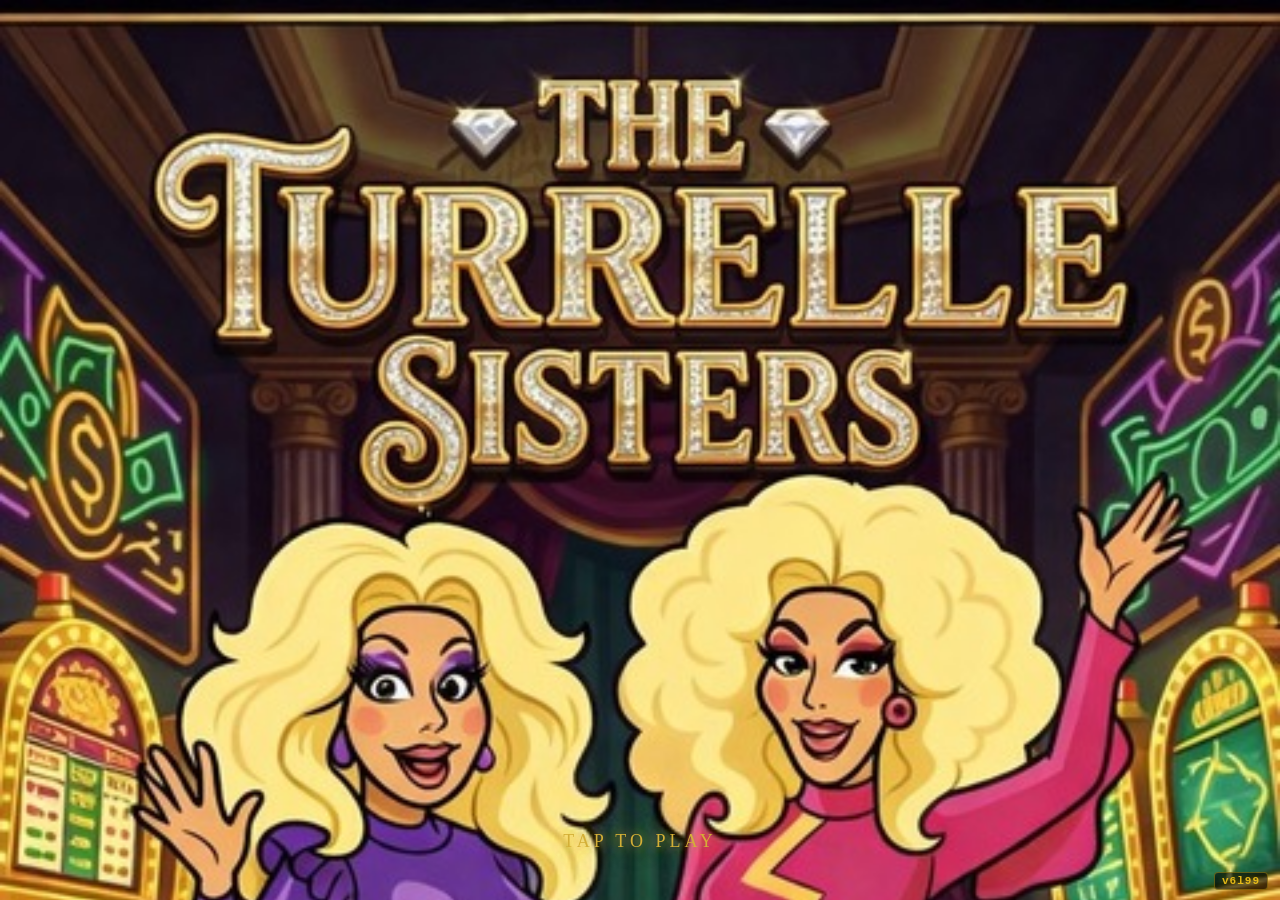
==== commit 2c069b23: "Add files via upload turrelle_v6l99" ====
--- a/index.html
+++ b/index.html
@@ -2,18 +2,54 @@
 <html lang="en">
 <head>
 <meta charset="UTF-8">
-  <!-- CACHE BUST: Clear old cache API entries (does NOT affect localStorage/game state) -->
+  <!-- CACHE BUST: Clear ALL old cache API entries on page load.
+       The service worker's activate handler is the authoritative keeper of the current cache.
+       This inline block simply nukes everything — the SW will rebuild the correct cache.
+       NEVER hardcode a specific cache name here. CACHE_NAME lives in service-worker.js ONLY. -->
   <script>
+    // ── GAME VERSION — single source of truth in index.html ───────────────
+    // MANDATORY RULE: Update GAME_VERSION on every build alongside CACHE_NAME.
+    // This is displayed on the splash screen and used for cache validation.
+    // Never deliver a zip with a stale GAME_VERSION.
+    var GAME_VERSION = 'v6l99';
+
     (function() {
-      // Only delete old cache API entries — never touch localStorage (game state)
+      // 1. Delete ALL cache API entries so SW always re-fetches on version change
+      //    Never touch localStorage — game state lives there
       if ('caches' in window) {
         caches.keys().then(function(names) {
-          names.forEach(function(name) {
-            if (name !== 'turrelle-v6a') caches.delete(name);
-          });
+          names.forEach(function(name) { caches.delete(name); });
+        });
+      }
+
+      // 2. Version-aware hard reload: if the SW is serving a different version,
+      //    force a full reload so the player never runs stale cached code.
+      //    Compares the version cookie to GAME_VERSION; reloads once if mismatch.
+      try {
+        var storedVer = sessionStorage.getItem('__turrelle_ver');
+        if (storedVer && storedVer !== GAME_VERSION) {
+          sessionStorage.setItem('__turrelle_ver', GAME_VERSION);
+          // Hard reload bypasses SW cache
+          window.location.reload(true);
+        } else {
+          sessionStorage.setItem('__turrelle_ver', GAME_VERSION);
+        }
+      } catch(e) {}
+
+      // 3. Force SW update check on every page load (not just first)
+      if ('serviceWorker' in navigator) {
+        navigator.serviceWorker.getRegistration().then(function(reg) {
+          if (reg) reg.update();
         });
       }
     })();
+  </script>
+  <script>
+    // Inject GAME_VERSION into the splash badge as soon as DOM is ready
+    document.addEventListener('DOMContentLoaded', function() {
+      var badge = document.getElementById('splash-version');
+      if (badge) badge.textContent = GAME_VERSION;
+    });
   </script>
 <meta http-equiv="Cache-Control" content="no-cache, no-store, must-revalidate">
   <meta http-equiv="Pragma" content="no-cache">
@@ -32,7 +68,7 @@
 <meta name="format-detection" content="telephone=no">
 <title>The Turrelle Sisters Big Munny</title>
 <link rel="icon" href="assets/icons/icon-96x96.png">
-<link rel="stylesheet" href="style.css">
+<link rel="stylesheet" href="style.css?v=6l93">
 <style>
 /* ── INSERT CASH TO PLAY — reel overlay msg ── */
 #reels-insert-msg {
@@ -76,6 +112,16 @@
 #splash-screen.fade-out{opacity:0;pointer-events:none;}
 #splash-screen.hidden{display:none;}
 
+/* MANDATORY: version badge bottom-right of splash — update GAME_VERSION every build */
+#splash-version {
+  position:absolute;bottom:10px;right:12px;
+  font-family:'Courier New',monospace;font-size:11px;font-weight:700;
+  color:rgba(245,197,24,0.9);background:rgba(0,0,0,0.6);
+  border:1px solid rgba(245,197,24,0.35);border-radius:4px;
+  padding:2px 7px;letter-spacing:1px;pointer-events:none;z-index:10;
+  text-shadow:0 0 6px rgba(245,197,24,0.5);
+}
+
 #splash-img{
   width:100%;
   height:100%;
@@ -96,16 +142,27 @@
 }
 @keyframes splashGlow{0%{opacity:0.5;}100%{opacity:1;}}
 
-#splash-tap{
-  position:absolute;bottom:40px;
-  left:50%;transform:translateX(-50%);
-  white-space:nowrap;
-  font-family:var(--font-display);
-  font-size:14px;color:rgba(212,175,55,0.85);
-  letter-spacing:3px;text-transform:uppercase;
-  animation:splashBlink 1.2s ease-in-out infinite;
-}
-@keyframes splashBlink{0%,100%{opacity:1;}50%{opacity:0.25;}}
+#splash-tap {
+  position: absolute;
+  bottom: 48px;
+  left: 50%;
+  transform: translateX(-50%);
+  font-family: var(--font-display);
+  font-size: 18px;
+  color: #d4af37;
+  letter-spacing: 4px;
+  text-transform: uppercase;
+  text-shadow: 0 0 12px rgba(212,175,55,0.9), 0 0 24px rgba(212,175,55,0.5);
+  animation: splashTapBlink 1.1s ease-in-out infinite;
+  white-space: nowrap;
+  pointer-events: none;
+}
+@keyframes splashTapBlink {
+  0%,100% { opacity: 1; }
+  50%      { opacity: 0.25; }
+}
+
+#splash-loading { display: none; } /* replaced by tap-to-play */
 
 #splash-particles{
   position:absolute;inset:0;pointer-events:none;overflow:hidden;
@@ -145,6 +202,8 @@
   <div id="splash-particles" id="sp-container"></div>
   <img id="splash-img" src="assets/splash_screen.jpg" alt="The Turrelle Sisters Big Munny">
   <div id="splash-tap">TAP TO PLAY</div>
+  <!-- MANDATORY: version badge — always visible on splash, updated every build -->
+  <div id="splash-version"></div>
 </div>
 
 <div id="install-prompt">
@@ -221,6 +280,10 @@
           <button class="denom-option" data-denom="0.25">25¢</button>
           <button class="denom-option" data-denom="0.50">50¢</button>
           <button class="denom-option" data-denom="1.00">$1</button>
+          <button class="denom-option" data-denom="2.00">$2</button>
+          <button class="denom-option" data-denom="3.00">$3</button>
+          <button class="denom-option" data-denom="5.00">$5</button>
+          <!-- $10 and $20 denominations permanently removed v6l94 -->
         </div>
       </div>
     </div>
@@ -233,7 +296,7 @@
         <div class="bet-stat"><span class="bet-label">TOTAL BET</span><span id="total-bet-display2">$1.00</span></div>
       </div>
       <div id="bet-buttons">
-        <button id="bet-one-btn">BET ONE</button>
+        <button id="bet-one-btn">SELECT LINES</button>
         <button id="spin-btn">SPIN</button>
         <button id="bet-max-btn">BET MAX</button>
       </div>
@@ -269,8 +332,8 @@
     <div class="bonus-jp-meter"><div class="bonus-jp-label">MINI</div><div class="bonus-jp-amount" id="hold-jp-mini">$25.00</div></div>
   </div>
   <div id="hold-title">HOLD &amp; SPIN</div>
-  <div id="respin-counter">3 RESPINS</div>
   <div id="hold-board"></div>
+  <div id="respin-counter"><span id="respin-badge">3</span><span class="respin-label">respins remaining</span></div>
   <div id="hold-total-row"><div id="hold-total-label">BOARD TOTAL</div><div id="hold-total-val">$0.00</div></div>
 </div>
 
@@ -425,103 +488,78 @@
 <div id="additional-rs-banner" style="display:none;position:fixed;inset:0;z-index:125;background:rgba(180,0,0,0.85);align-items:center;justify-content:center;flex-direction:column;pointer-events:none;">
   <div id="additional-rs-text">ADDITIONAL RED SPINS WON!</div>
   <div id="additional-rs-sub">Get Ready...</div>
+  <div id="additional-rs-tap">Get Ready...</div>
 </div>
 
 <div id="toast"></div>
-<div id="replay-banner"></div>
-<div id="replay-watermark"><span>AUDIT MODE</span></div>
+
 
 <!-- SCRIPTS — load order matters -->
-<script src="paytable.js"></script>
-<script src="state.js"></script>
-<script src="audio.js"></script>
-<script src="game.js"></script>
-<script src="bonuses.js"></script>
-<script src="ui.js"></script>
-<script src="operator.js"></script>
-<script src="cashout.js"></script>
+<script src="paytable.js?v=6l59"></script>
+<script src="state.js?v=6l59"></script>
+<script src="audio.js?v=6l59"></script>
+<script src="game.js?v=6l59"></script>
+<script src="bonuses.js?v=6l59"></script>
+<script src="ui.js?v=6l59"></script>
+<script src="operator.js?v=6l59"></script>
+<script src="cashout.js?v=6l59"></script>
 
 <script>
 'use strict';
 
 // ══════════════════════════════════════════════════════════════════════
-// SPLASH SCREEN — ultra-simple, maximum browser compatibility
-// No particles, no async, no template literals, no window.Audio
-// Works on Chrome, Opera, Android WebView, emulators
+// SPLASH SCREEN — TAP TO PLAY with welcome audio
+// Player taps anywhere on splash; audio plays on tap (iOS unlock),
+// then game transitions when audio ends (or after 6s failsafe).
 (function() {
   var splash = document.getElementById('splash-screen');
   if (!splash) return;
 
   var dismissed = false;
-  var fadeTimer  = null;
-
-  // Wire listeners immediately — don't wait for image
-  splash.addEventListener('click',    onTap);
-  splash.addEventListener('touchend', onTap);
-  // NOTE: No touchstart — it blocks audio unlock gesture on Android
-  // NOTE: No preventDefault — needed for audio to work on mobile
-
-  // Hard failsafe — always exits after 8 seconds even with zero interaction
-  setTimeout(function() { dismiss(false); }, 8000);
-
-  function onTap() {
-    dismiss(true);
-  }
-
-  // Preload splash audio immediately on script run (before any tap)
+
   var splashSnd = document.createElement('audio');
   splashSnd.src = 'assets/audio/splash_welcome.wav';
   splashSnd.preload = 'auto';
-  splashSnd.volume = 0.85;
+  splashSnd.volume  = 0.85;
   splashSnd.load();
 
-  function dismiss(fromGesture) {
+  function doFade() {
     if (dismissed) return;
     dismissed = true;
-
-    // Unlock Web Audio engine
-    try { if (typeof Audio !== 'undefined' && Audio.resume) Audio.resume(); } catch(e) {}
-
-    if (fromGesture) {
-      var faded = false;
-      var guard = setTimeout(function() {
-        if (!faded) { faded = true; doFade(); }
-      }, 4000);
-
-      try {
-        splashSnd.currentTime = 0; // Reset to start
-        splashSnd.onended = function() {
-          if (!faded) { faded = true; clearTimeout(guard); doFade(); }
-        };
-        splashSnd.onerror = function() {
-          if (!faded) { faded = true; clearTimeout(guard); doFade(); }
-        };
-        var p = splashSnd.play();
-        if (p && p.catch) {
-          p.catch(function() {
-            if (!faded) { faded = true; clearTimeout(guard); doFade(); }
-          });
-        }
-      } catch(err) {
-        clearTimeout(guard);
-        if (!faded) { faded = true; doFade(); }
-      }
-    } else {
-      doFade();
-    }
-  }
-
-  function doFade() {
     try {
       if (typeof Audio !== 'undefined' && Audio.startAmbientMusic) {
         setTimeout(function() { try { Audio.startAmbientMusic(); } catch(e) {} }, 500);
       }
     } catch(e) {}
-    splash.style.opacity = '0';
-    splash.style.transition = 'opacity 0.7s ease';
+    splash.style.opacity       = '0';
+    splash.style.transition    = 'opacity 0.7s ease';
     splash.style.pointerEvents = 'none';
     setTimeout(function() { splash.style.display = 'none'; }, 750);
   }
+
+  function onTap() {
+    if (dismissed) return;
+    // Remove listener so double-tap doesn't re-fire
+    splash.removeEventListener('touchend', onTap);
+    splash.removeEventListener('click',    onTap);
+
+    // Hard failsafe — always exits after 6 seconds even if audio stalls
+    var hardGuard = setTimeout(function() { doFade(); }, 6000);
+
+    try {
+      splashSnd.onended = function() { clearTimeout(hardGuard); doFade(); };
+      splashSnd.onerror = function() { clearTimeout(hardGuard); doFade(); };
+      splashSnd.currentTime = 0;
+      var p = splashSnd.play();
+      if (p && p.then) {
+        p.catch(function() { clearTimeout(hardGuard); doFade(); });
+      }
+    } catch(e) { clearTimeout(hardGuard); doFade(); }
+  }
+
+  splash.addEventListener('touchend', onTap, { passive: true });
+  splash.addEventListener('click',    onTap);
+  splash.style.cursor = 'pointer';
 })();
 
 // ── SERVICE WORKER — HTTPS/localhost only ────────────────────────────
@@ -542,7 +580,7 @@
     if (deferredInstall) { var _ip=document.getElementById('install-prompt'); if(_ip) _ip.classList.add('show'); }
   }, 20000);
 });
-var _iy=document.getElementById('install-yes'); if(_iy) _iy.addEventListener('click', async function() {
+var _iy=document.getElementById('install-yes'); if(_iy) _iy.addEventListener('click', function() {
   var _ipr=document.getElementById('install-prompt'); if(_ipr) _ipr.classList.remove('show');
   if (deferredInstall) { deferredInstall.prompt(); deferredInstall = null; }
 });
@@ -617,11 +655,47 @@
 (function(){
   function $(id) { return document.getElementById(id); }
 
+  // ── WAKE LOCK — prevent screen timeout during bonuses ─────────────
+  var _wakeLock = null;
+  var _wakeLockVideo = null; // fallback for browsers without Wake Lock API
+
+  function _acquireWakeLock() {
+    if (typeof navigator !== 'undefined' && navigator.wakeLock) {
+      navigator.wakeLock.request('screen').then(function(lock) {
+        _wakeLock = lock;
+        _wakeLock.addEventListener('release', function() { _wakeLock = null; });
+      }).catch(function() {}); // silently fail if denied
+    } else {
+      // Fallback: hidden silent looping video keeps screen alive on older browsers
+      if (!_wakeLockVideo) {
+        _wakeLockVideo = document.createElement('video');
+        _wakeLockVideo.setAttribute('playsinline', '');
+        _wakeLockVideo.setAttribute('muted', '');
+        _wakeLockVideo.setAttribute('loop', '');
+        _wakeLockVideo.src = '[data-uri]';
+        _wakeLockVideo.style.cssText = 'position:fixed;width:1px;height:1px;opacity:0;pointer-events:none;';
+        document.body.appendChild(_wakeLockVideo);
+      }
+      _wakeLockVideo.play().catch(function() {});
+    }
+  }
+
+  function _releaseWakeLock() {
+    if (_wakeLock) { _wakeLock.release().catch(function(){}); _wakeLock = null; }
+    if (_wakeLockVideo) { _wakeLockVideo.pause(); }
+  }
+
+  // Re-acquire on visibility change (wake lock is released when tab hides)
+  document.addEventListener('visibilitychange', function() {
+    if (document.visibilityState === 'visible' && GameState.activeBonus) {
+      _acquireWakeLock();
+    }
+  });
+
   // MLMC state
   var denom          = DEFAULT_DENOM;           // current denomination
-  var creditsPerLine = DEFAULT_CREDITS_PER_LINE;// credits bet per line
-  var lines          = DEFAULT_LINES;           // active paylines
-  var autoRemaining  = 0, autoStartBalance   = 0;
+  var creditsPerLine = DEFAULT_CREDITS_PER_LINE;
+  var lines          = DEFAULT_LINES;
 
   // Load saved state
   loadState();
@@ -630,20 +704,82 @@
   creditsPerLine = GameState.lastCreditsPerLine || DEFAULT_CREDITS_PER_LINE;
   lines          = GameState.lastLines          || DEFAULT_LINES;
 
-  // Apply denom-correct jackpot seeds after state is loaded
-  if (typeof getJackpotSeedsForDenom !== 'undefined') {
-    var _initSeeds = getJackpotSeedsForDenom(denom);
-    Object.keys(_initSeeds).forEach(function(tier) {
-      if (GameState.jackpots[tier]) {
-        GameState.jackpots[tier].seed = _initSeeds[tier];
-        if (GameState.jackpots[tier].current < _initSeeds[tier]) {
-          GameState.jackpots[tier].current = _initSeeds[tier];
+  // Apply denom-correct jackpot seeds — scales current proportionally on denom change
+  // Owner confirmed: jackpot amounts must be correct for each denom, no cycling artifacts
+  var _lastDenomForJackpots = null;
+  function applyScaledJackpotSeeds(activeDenom, activeLines) {
+    if (typeof getJackpotSeedsForDenom === 'undefined') return;
+    var MAX_LINES = 20;
+    var lineScale = Math.max(activeLines, 1) / MAX_LINES;
+    var baseSeeds = getJackpotSeedsForDenom(activeDenom);
+    var oldSeeds  = _lastDenomForJackpots ? getJackpotSeedsForDenom(_lastDenomForJackpots) : null;
+
+    Object.keys(baseSeeds).forEach(function(tier) {
+      if (!GameState.jackpots[tier]) return;
+      var newSeed = Math.max(Math.round(baseSeeds[tier] * lineScale), 1);
+
+      if (oldSeeds && oldSeeds[tier] && oldSeeds[tier] !== baseSeeds[tier]) {
+        // Denom changed — scale current proportionally to new denom
+        // e.g. switching $5→1c: if GRAND was at $1,050,000 on $5 denom,
+        // scale to 1c equivalent: $1,050,000 × ($2,000/$1,000,000) = $2,100
+        var ratio = baseSeeds[tier] / oldSeeds[tier];
+        var scaledCurrent = Math.round(GameState.jackpots[tier].current * ratio);
+        // Clamp: must be at least the new seed, at most 3× the new seed (sanity cap)
+        GameState.jackpots[tier].current = Math.max(newSeed, Math.min(scaledCurrent, newSeed * 3));
+      } else {
+        // Same denom or first load — only raise if below seed, never lower a growing jackpot
+        if (GameState.jackpots[tier].current < newSeed) {
+          GameState.jackpots[tier].current = newSeed;
         }
       }
+      GameState.jackpots[tier].seed = newSeed;
+      // Update must-hit-by cap whenever seed changes (cap = seed × tier multiplier)
+      var mhbMult = (typeof JACKPOT_MHB_MULTIPLIERS !== 'undefined') ? (JACKPOT_MHB_MULTIPLIERS[tier] || 4) : 4;
+      GameState.jackpots[tier].mustHitBy = Math.round(newSeed * mhbMult);
     });
-  }
-
-  // ── ZERO BALANCE AUTO-RESTORE ─────────────────────────────────────────
+    _lastDenomForJackpots = activeDenom;
+  }
+
+  if (typeof getJackpotSeedsForDenom !== 'undefined') {
+    applyScaledJackpotSeeds(denom, lines);
+  }
+
+  // ── SCREEN WAKE LOCK — prevent screen timeout during bonus games ─────────
+  // Uses the Screen Wake Lock API (Chrome/Samsung Browser 86+) with a
+  // setInterval fallback for older browsers.
+  var _wakeLock = null;
+  var _wakeInterval = null;
+
+  async function requestWakeLock() {
+    try {
+      if (navigator.wakeLock) {
+        _wakeLock = await navigator.wakeLock.request('screen');
+        _wakeLock.addEventListener('release', function() { _wakeLock = null; });
+      } else {
+        // Fallback: fire a no-op touch event every 20s to prevent timeout
+        if (!_wakeInterval) {
+          _wakeInterval = setInterval(function() {
+            var e = new Event('touchstart', { bubbles: true, cancelable: true });
+            document.dispatchEvent(e);
+          }, 20000);
+        }
+      }
+    } catch(e) { /* wake lock not supported — ignore */ }
+  }
+
+  function releaseWakeLock() {
+    try {
+      if (_wakeLock) { _wakeLock.release(); _wakeLock = null; }
+      if (_wakeInterval) { clearInterval(_wakeInterval); _wakeInterval = null; }
+    } catch(e) { /* ignore */ }
+  }
+
+  // Re-acquire on visibility restore (lock is released when tab hides)
+  document.addEventListener('visibilitychange', function() {
+    if (document.visibilityState === 'visible' && GameState && GameState.activeBonus) {
+      requestWakeLock();
+    }
+  });
   // If balance is $0 and there are no redeemable vouchers, restore starting credits.
   // This prevents the game from being permanently stuck in an unplayable state.
   if (GameState.balance <= 0) {
@@ -673,7 +809,25 @@
 
   // Render initial grid
   var s0 = REEL_STRIPS.map(function(s) { return Math.floor(Math.random() * s.length); });
-  UI.renderGrid(buildGrid(s0));
+  var _initGrid = buildGrid(s0);
+  UI.renderGrid(_initGrid);
+
+  // Overlay real RNG coin values on any gold coins in the initial grid
+  // Uses current bet settings — matches exactly what H&S would pay if triggered
+  (function() {
+    var _initBetPerLine  = (GameState.lastCreditsPerLine || 1) * (GameState.denom || 0.01);
+    var _initLinesActive = GameState.linesActive || DEFAULT_LINES;
+    var _initCoinCount   = 0;
+    for (var _c = 0; _c < 5; _c++) {
+      for (var _r = 0; _r < 3; _r++) {
+        if (_initGrid[_c] && _initGrid[_c][_r] === BONUS_ID) _initCoinCount++;
+      }
+    }
+    if (_initCoinCount > 0 && typeof Bonuses !== 'undefined') {
+      var _initCoinData = Bonuses.pregenerateTriggerCoins(_initGrid, _initBetPerLine, _initLinesActive);
+      UI.overlayReelCoinValues(_initGrid, _initCoinData.coinMap);
+    }
+  })();
 
   // Unlock audio on first gesture (required on iOS and Android)
   var unlockAudio = function() {
@@ -698,9 +852,6 @@
     if ($('lines-display'))      $('lines-display').textContent      = lines;
     if ($('lines-display2'))     $('lines-display2').textContent     = lines;
     if ($('total-bet-display2')) $('total-bet-display2').textContent = '$' + totalBet.toFixed(2);
-    // Update BET ONE button to show current line count
-    var betOneBtn = $('bet-one-btn');
-    if (betOneBtn) betOneBtn.textContent = 'BET ONE (' + lines + ')';
     var credLineDisp = $('credits-line-display');
     if (credLineDisp) credLineDisp.textContent = creditsPerLine;
 
@@ -752,28 +903,31 @@
     });
   }
 
-  // ── BET PANEL — Neptune's Gold style ─────────────────────────────
-  // BET ONE: each tap adds 1 line (1→2→3...→20→back to 1)
-  // BET MAX: jumps to 20 lines
-  var _betOneBtn = $('bet-one-btn');
-  if (_betOneBtn) _betOneBtn.addEventListener('click', function() {
-    if (GameState.spinInProgress || GameState.activeBonus) return;
-    lines = (lines >= 20) ? 1 : lines + 1;
-    updateBetLine(); Audio.play('button_click');
-  });
+  // ── BET PANEL — SELECT LINES cycles active lines ─────────────────
+  // SELECT LINES: 5 → 10 → 15 → 20 → back to 5. Minimum 5 lines (owner-confirmed 2026-05-18).
+  // Credits/line stays selectable via credits buttons (1, 2, 3, 5).
+  // BET MAX = 5 credits/line + 20 lines. Only active lines pay wins.
+  var _betOneBtn  = $('bet-one-btn');
+  var _linesCycle = [5, 10, 15, 20];
+  if (_betOneBtn) {
+    _betOneBtn.addEventListener('click', function() {
+      if (GameState.spinInProgress || GameState.activeBonus) return;
+      var idx = _linesCycle.indexOf(lines);
+      lines = _linesCycle[(idx + 1) % _linesCycle.length];
+      applyScaledJackpotSeeds(denom, lines);
+      UI.updateJackpotMeters();
+      updateBetLine(); Audio.play('button_click');
+      // Show active payline patterns on reel grid
+      if (typeof UI !== 'undefined' && UI.showActivePaylines) UI.showActivePaylines(lines);
+    });
+  }
   var _betMaxBtn = $('bet-max-btn');
   if (_betMaxBtn) _betMaxBtn.addEventListener('click', function() {
     if (GameState.spinInProgress || GameState.activeBonus) return;
-    lines = 20;
+    creditsPerLine = 5; lines = 20;
+    applyScaledJackpotSeeds(denom, lines);
+    UI.updateJackpotMeters();
     updateBetLine(); Audio.play('button_click');
-  });
-  // Legacy line-btns support
-  document.querySelectorAll('.line-btn').forEach(function(btn) {
-    btn.addEventListener('click', function() {
-      if (GameState.spinInProgress) return;
-      lines = parseInt(btn.dataset.lines);
-      updateBetLine(); Audio.play('button_click');
-    });
   });
 
   // ── DENOM DROPDOWN ────────────────────────────────────────────────
@@ -804,18 +958,9 @@
       var label = btn.textContent;
       if (denomDisplayBtn) denomDisplayBtn.textContent = label + ' ▾';
       if (denomDropdown) denomDropdown.classList.remove('open');
-      // Update jackpot seeds for new denomination
+      // Update jackpot seeds for new denomination — scaled by active lines
       if (typeof getJackpotSeedsForDenom !== 'undefined') {
-        var newSeeds = getJackpotSeedsForDenom(denom);
-        Object.keys(newSeeds).forEach(function(tier) {
-          if (GameState.jackpots[tier]) {
-            GameState.jackpots[tier].seed    = newSeeds[tier];
-            // Only reset current if below new seed (never reduce jackpot mid-session)
-            if (GameState.jackpots[tier].current < newSeeds[tier]) {
-              GameState.jackpots[tier].current = newSeeds[tier];
-            }
-          }
-        });
+        applyScaledJackpotSeeds(denom, lines);
         UI.updateJackpotMeters();
         saveState();
       }
@@ -837,7 +982,7 @@
   // Old bet-up/down removed — replaced by denom pills and credits buttons
   var _mb=$('max-bet-btn'); if(_mb) _mb.addEventListener('click', function() {
     if (GameState.spinInProgress) return;
-    denom = 1.00; creditsPerLine = 10; lines = 20;
+    denom = 1.00; creditsPerLine = 5; lines = 20;
     updateBetLine(); Audio.play('button_click');
   });
 
@@ -872,30 +1017,18 @@
   });
 
   async function doSpin() {
-    if (GameState.spinInProgress || GameState.replayMode) return;
+    if (GameState.spinInProgress) return;
     var betPerLine = Math.round(denom * creditsPerLine * 100) / 100;
     var total      = Math.round(betPerLine * lines * 100) / 100;
     if (GameState.balance <= 0) { CashOut.startZeroBalanceFlash(); UI.showToast('INSERT CASH TO PLAY'); return; }
     if (GameState.balance < total) { UI.showToast('Insufficient balance!'); return; }
     Audio.play('button_click');
+    _acquireWakeLock();
     await executeSpin(betPerLine, lines, denom, creditsPerLine);
+    _releaseWakeLock();
     refreshDisplays();
-    // balance display updated by UI.updateBalance which manages ticker automatically
-
-    if (autoRemaining > 0) {
-      autoRemaining--;
-      updateAutoBtn();
-      var op   = GameState.operator;
-      var lost = autoStartBalance - GameState.balance;
-      var won  = GameState.balance - autoStartBalance;
-      if (op.autoPlayLossLimit>0 && lost>=op.autoPlayLossLimit) { stopAuto(); UI.showToast('Auto: Loss limit'); return; }
-      if (op.autoPlayWinLimit >0 && won >=op.autoPlayWinLimit)  { stopAuto(); UI.showToast('Auto: Win limit');  return; }
-      if (autoRemaining > 0) setTimeout(doSpin, 800);
-      else stopAuto();
-    }
-  }
-
-  // ── AUTO ──────────────────────────────────────────────────────────
+  }
+
   // ── PAYTABLE — reads live from PAY_TABLE + SYMBOLS ───────────────
   function buildPaytable() {
     var body = document.getElementById('paytable-body');
@@ -979,18 +1112,29 @@
     html += ptRow(S.SINGLE_BAR.file, 5, PT.SINGLE_BAR[0], '', true);
     html += ptRow(S.SINGLE_BAR.file, 4, PT.SINGLE_BAR[1], '');
     html += ptRow(S.SINGLE_BAR.file, 3, PT.SINGLE_BAR[2], '');
-    // Cherry (any row)
-    html += ptRow(S.CHERRY.file, 5, PT.CHERRY[0], 'ANY ROW', true);
-    html += ptRow(S.CHERRY.file, 4, PT.CHERRY[1], 'ANY ROW');
-    html += ptRow(S.CHERRY.file, 3, PT.CHERRY[2], 'ANY ROW');
-    html += ptRow(S.CHERRY.file, 2, PT.CHERRY[3], 'ANY ROW');
-    html += ptRow(S.CHERRY.file, 1, PT.CHERRY[3], 'ANY ROW');
-    // Mixed Bar
-    html += ptRowCash(S.SINGLE_BAR.file, 5, '$' + (Math.round(35 * bpl * 100)/100).toFixed(2), '35x/line', 'ANY MIX', true);
+    // Mixed Bar — reads live from MIXED_BAR_PAY
+    var mb5 = '$' + (Math.round((MIXED_BAR_PAY[5]||35) * bpl * 100)/100).toFixed(2);
+    var mb4 = '$' + (Math.round((MIXED_BAR_PAY[4]||15) * bpl * 100)/100).toFixed(2);
+    var mb3 = '$' + (Math.round((MIXED_BAR_PAY[3]||5)  * bpl * 100)/100).toFixed(2);
+    html += ptRowCash(S.SINGLE_BAR.file, 5, mb5, (MIXED_BAR_PAY[5]||35)+'x/line', 'ANY BAR MIX', true);
+    html += ptRowCash(S.SINGLE_BAR.file, 4, mb4, (MIXED_BAR_PAY[4]||15)+'x/line', 'ANY BAR MIX');
+    html += ptRowCash(S.SINGLE_BAR.file, 3, mb3, (MIXED_BAR_PAY[3]||5)+'x/line',  'ANY BAR MIX');
     // Lipstick
     html += ptRowCash(S.LIPSTICK.file, 5, 'BONUS', '—', 'PICK &amp; CHOOSE', true);
     html += ptRow(S.LIPSTICK.file, 4, PT.LIPSTICK[1], '');
     html += ptRow(S.LIPSTICK.file, 3, PT.LIPSTICK[2], '');
+    // Gold Coin — Hold & Spin trigger
+    html += '<div class="pt-section-note">BONUS FEATURES</div>';
+    html += '<div class="pt-row pt-divider"><div class="pt-col-sym">' + symImgs(S.GOLD_COIN.file, 1) + ' <span class="pt-note-inline">6+ ANYWHERE</span></div><div class="pt-col-cr">—</div><div class="pt-col-ca">HOLD &amp; SPIN</div></div>';
+    html += '<div class="pt-row"><div class="pt-col-sym"><span style="font-size:11px;letter-spacing:1px">🎲 RED SPIN</span></div><div class="pt-col-cr">—</div><div class="pt-col-ca">FREE RESPINS</div></div>';
+    // BONUS Letters
+    html += '<div class="pt-section-note">BONUS LETTERS (B-O-N-U-S) — ACTIVE PAYLINES</div>';
+    var BLP = BONUS_LETTER_PAYS;
+    html += '<div class="pt-row pt-divider"><div class="pt-col-sym"><span style="font-size:11px;letter-spacing:2px">B O N U S</span></div><div class="pt-col-cr">—</div><div class="pt-col-ca">BONUS GAME</div></div>';
+    html += '<div class="pt-row"><div class="pt-col-sym"><span style="font-size:11px;letter-spacing:2px">B O N U</span></div><div class="pt-col-cr">' + (BLP[4]||12) + '</div><div class="pt-col-ca">$' + (Math.round((BLP[4]||12)*bpl*100)/100).toFixed(2) + '</div></div>';
+    html += '<div class="pt-row"><div class="pt-col-sym"><span style="font-size:11px;letter-spacing:2px">B O N</span></div><div class="pt-col-cr">' + (BLP[3]||4) + '</div><div class="pt-col-ca">$' + (Math.round((BLP[3]||4)*bpl*100)/100).toFixed(2) + '</div></div>';
+    html += '<div class="pt-row"><div class="pt-col-sym"><span style="font-size:11px;letter-spacing:2px">B O</span></div><div class="pt-col-cr">' + (BLP[2]||5) + '</div><div class="pt-col-ca">$' + (Math.round((BLP[2]||5)*bpl*100)/100).toFixed(2) + '</div></div>';
+    html += '<div class="pt-row"><div class="pt-col-sym"><span style="font-size:11px;letter-spacing:2px">B</span></div><div class="pt-col-cr">' + (BLP[1]||2) + '</div><div class="pt-col-ca">$' + (Math.round((BLP[1]||2)*bpl*100)/100).toFixed(2) + '</div></div>';
     html += '</div>';
     html += '<div class="pt-section-note">JACKPOTS — ANY ACTIVE PAYLINE</div>';
     html += '<div class="pt-jp-row"><span class="pt-jp-mini">MINI</span><span>5 Sasha on any active payline</span></div>';
@@ -1054,18 +1198,6 @@
     }
   });
 
-  var _ab=$('auto-btn'); if(_ab) _ab.addEventListener('click', function() {
-    if (autoRemaining > 0) { stopAuto(); return; }
-    autoRemaining    = GameState.operator.autoPlaySpins || 10;
-    autoStartBalance = GameState.balance;
-    updateAutoBtn(); doSpin();
-  });
-  function stopAuto() { autoRemaining=0; updateAutoBtn(); }
-  function updateAutoBtn() {
-    var btn=$('auto-btn'); if(!btn) return;
-    btn.textContent = autoRemaining>0 ? 'STOP (' + autoRemaining + ')' : 'AUTO';
-    btn.classList.toggle('active', autoRemaining>0);
-  }
 
   // ── LOG TABS ──────────────────────────────────────────────────────
   document.querySelectorAll('.log-tab').forEach(function(tab) {
@@ -1085,5 +1217,27 @@
   setInterval(function() { UI.updateJackpotMeters(); }, 4000);
 })();
 </script>
+
+<!-- ── HOLD & SPIN BONUS WIN OVERLAY ─────────────────────────────────── -->
+<div id="hs-bonus-win-overlay">
+  <div id="hs-coin-rain"></div>
+  <div id="hs-bonus-win-content">
+    <div id="hs-bonus-win-label">BONUS WIN</div>
+    <div id="hs-bonus-win-amt">$0.00</div>
+    <div id="hs-bonus-win-tap">TAP TO CONTINUE</div>
+  </div>
+</div>
+
+<!-- ── RED SPIN BONUS WIN OVERLAY ─────────────────────────────────── -->
+<div id="rs-bonus-win-overlay">
+  <div id="rs-coin-rain"></div>
+  <div id="rs-bonus-win-content">
+    <div id="rs-bonus-win-label">🔴 RED SPIN BONUS</div>
+    <div id="rs-bonus-win-amt">$0.00</div>
+    <div id="rs-bonus-win-spins">0 SPINS</div>
+    <div id="rs-bonus-win-tap">TAP TO CONTINUE</div>
+  </div>
+</div>
+
 </body>
 </html>
--- a/style.css
+++ b/style.css
@@ -259,7 +259,7 @@
 #hold-screen{
   position:fixed;inset:0;
   background:radial-gradient(ellipse at 50% 60%, #3a1800 0%, #1a0900 45%, #0a0400 100%);
-  display:none;flex-direction:column;align-items:center;
+  display:none;flex-direction:column;align-items:center;justify-content:center;
   z-index:60;padding:6px 6px 4px;
   overflow:hidden;
 }
@@ -306,20 +306,20 @@
 /* ── RESPIN COUNTER BAR ── */
 #respin-counter{
   font-family:var(--font-display);
-  font-size:13px;
+  font-size:14px;
   font-weight:900;
-  letter-spacing:2px;
-  text-transform:uppercase;
+  letter-spacing:1px;
   color:#fff;
-  background:linear-gradient(90deg,#1a0800,#2e1000,#1a0800);
-  border:2px solid #c8860a;
-  border-radius:20px;
-  padding:4px 22px;
-  margin-bottom:5px;
+  background:rgba(10,5,0,0.88);
+  border:1.5px solid #8b5e00;
+  border-radius:8px;
+  padding:6px 18px 6px 8px;
+  margin-top:6px;
   flex-shrink:0;
-  text-shadow:0 0 8px rgba(255,180,0,0.8);
-  box-shadow:0 0 12px rgba(200,134,10,0.5), inset 0 1px 0 rgba(255,200,50,0.15);
+  display:flex;align-items:center;gap:4px;
+  box-shadow:0 0 10px rgba(200,134,10,0.35), inset 0 1px 0 rgba(255,200,50,0.1);
   transition:color 0.3s, border-color 0.3s;
+  align-self:center;
 }
 
 /* ── BOARD ── */
@@ -361,126 +361,234 @@
   pointer-events:none;
 }
 
-/* ── POKER CHIP COIN ── */
-.hold-cell .chip-wrap{
-  width:84%;height:84%;
-  border-radius:50%;
-  display:flex;align-items:center;justify-content:center;flex-direction:column;
-  position:relative;
-  /* Outer gold ring */
-  background:conic-gradient(
-    #f5c518 0deg, #c8860a 30deg, #f5c518 60deg, #c8860a 90deg,
-    #f5c518 120deg, #c8860a 150deg, #f5c518 180deg, #c8860a 210deg,
-    #f5c518 240deg, #c8860a 270deg, #f5c518 300deg, #c8860a 330deg, #f5c518 360deg
-  );
-  box-shadow:0 0 10px rgba(200,134,10,0.6), inset 0 2px 0 rgba(255,220,80,0.4);
-}
-.hold-cell .chip-inner{
-  width:72%;height:72%;
-  border-radius:50%;
-  display:flex;align-items:center;justify-content:center;flex-direction:column;
-  background:radial-gradient(circle at 40% 35%, #1a0e00, #0a0600);
-  border:1.5px solid rgba(200,134,10,0.4);
-}
-.hold-cell .c-val{
-  font-family:var(--font-num);
-  font-size:clamp(8px, 2.4vw, 13px);
-  font-weight:900;
-  color:#ffe060;
-  text-shadow:0 0 6px #e8a020, 0 1px 0 #000;
-  text-align:center;
-  line-height:1.1;
-  letter-spacing:-0.5px;
-}
-.hold-cell .c-lbl{
-  font-size:6px;
-  font-weight:900;
-  color:#ffcc40;
-  letter-spacing:1px;
-  text-transform:uppercase;
-  line-height:1;
-}
-.hold-cell .c-icon{ display:none; } /* no emoji — chip handles visuals */
-
-/* ── COIN TYPE GLOW ── */
-.hold-cell.cash .chip-wrap{
-  box-shadow:0 0 14px rgba(245,197,24,0.8), inset 0 2px 0 rgba(255,220,80,0.4);
-}
-.hold-cell.mini .chip-wrap{
-  background:conic-gradient(#60c8f0 0deg,#2080b0 45deg,#60c8f0 90deg,#2080b0 135deg,#60c8f0 180deg,#2080b0 225deg,#60c8f0 270deg,#2080b0 315deg,#60c8f0 360deg);
-  box-shadow:0 0 16px rgba(96,200,240,0.8);
-}
-.hold-cell.mini .c-val{ color:#b0eeff; text-shadow:0 0 6px #40b8e0; }
-.hold-cell.minor .chip-wrap{
-  background:conic-gradient(#80e060 0deg,#3a8020 45deg,#80e060 90deg,#3a8020 135deg,#80e060 180deg,#3a8020 225deg,#80e060 270deg,#3a8020 315deg,#80e060 360deg);
-  box-shadow:0 0 16px rgba(128,224,96,0.8);
-}
-.hold-cell.minor .c-val{ color:#c0ffb0; text-shadow:0 0 6px #60c040; }
-.hold-cell.major .chip-wrap{
-  box-shadow:0 0 20px rgba(245,216,120,0.9), 0 0 40px rgba(245,197,24,0.4);
-}
-.hold-cell.grand .chip-wrap{
-  background:conic-gradient(#ff8040 0deg,#cc3000 45deg,#ff8040 90deg,#cc3000 135deg,#ff8040 180deg,#cc3000 225deg,#ff8040 270deg,#cc3000 315deg,#ff8040 360deg);
-  box-shadow:0 0 24px rgba(255,100,30,1), 0 0 50px rgba(255,80,0,0.5);
-  animation:grandChipPulse 0.9s ease-in-out infinite;
-}
-.hold-cell.grand .c-val{ color:#ffd0a0; text-shadow:0 0 8px #ff6030; }
-.hold-cell.grand .c-lbl{ color:#ffb080; }
-@keyframes grandChipPulse{
-  0%,100%{box-shadow:0 0 24px rgba(255,100,30,1), 0 0 50px rgba(255,80,0,0.5);}
-  50%{box-shadow:0 0 40px rgba(255,140,30,1), 0 0 80px rgba(255,100,0,0.7);}
-}
-
-/* ── ARISTOCRAT-STYLE SPINNING EMPTY CELL ── */
-/* Fast coin spin during respin — like a real coin spinning on edge */
-@keyframes chipSpin {
-  0%   { transform: rotateY(0deg) scale(1); }
-  25%  { transform: rotateY(90deg) scale(0.15); }  /* edge-on = appears thin */
-  50%  { transform: rotateY(180deg) scale(1); }
-  75%  { transform: rotateY(270deg) scale(0.15); }
-  100% { transform: rotateY(360deg) scale(1); }
-}
-@keyframes emptyPulse {
-  0%,100% { border-color:rgba(200,134,10,0.3); box-shadow: none; }
-  50%     { border-color:rgba(245,197,24,0.9); box-shadow: 0 0 15px rgba(245,197,24,0.5); }
-}
-@keyframes spinGlow {
-  0%,100% { box-shadow: 0 0 10px rgba(245,197,24,0.5); }
-  50%     { box-shadow: 0 0 25px rgba(245,197,24,1), 0 0 50px rgba(245,197,24,0.4); }
-}
-.hold-cell.spinning-cell {
-  animation: emptyPulse 0.4s ease-in-out infinite;
-}
-.hold-cell.spinning-cell .chip-wrap {
-  animation: chipSpin 0.28s linear infinite, spinGlow 0.56s ease-in-out infinite;
-  background: conic-gradient(
-    #fff7a0 0deg, #f5c518 15deg, #c8860a 45deg, #f5c518 75deg,
-    #fff7a0 90deg, #f5c518 105deg, #c8860a 135deg, #f5c518 165deg,
-    #fff7a0 180deg, #f5c518 195deg, #c8860a 225deg, #f5c518 255deg,
-    #fff7a0 270deg, #f5c518 285deg, #c8860a 315deg, #f5c518 345deg, #fff7a0 360deg
-  );
-}
+/* ── REEL COIN VALUE OVERLAY — shown on base game gold coins before H&S opens ── */
+/* Positioned absolutely by JS on a floating layer over #reel-frame — avoids overflow:hidden clipping */
+/* Base game gold coin value overlay — engraved + luminous */
+.reel-coin-value {
+  font-family: var(--font-num);
+  font-size: clamp(9px, 3.0vw, 15px);
+  font-weight: 900;
+  letter-spacing: -0.5px;
+  /* White core on solid black outline ring — readable on any coin brightness */
+  color: #fff8e8;
+  /* 8-direction 1px black offsets form a solid outline ring (cross-browser stroke substitute).
+     Amber glow layers sit on top — luminous casino feel without sacrificing readability. */
+  text-shadow:
+    0 1px 0 rgba(0,0,0,1),
+    0 -1px 0 rgba(0,0,0,1),
+    1px 0 0 rgba(0,0,0,1),
+    -1px 0 0 rgba(0,0,0,1),
+    1px 1px 0 rgba(0,0,0,1),
+    -1px 1px 0 rgba(0,0,0,1),
+    1px -1px 0 rgba(0,0,0,1),
+    -1px -1px 0 rgba(0,0,0,1),
+    0 0 6px rgba(255,180,0,0.95),
+    0 0 14px rgba(255,130,0,0.65);
+  text-align: center;
+  line-height: 1;
+  pointer-events: none;
+  animation: coinValPop 0.22s cubic-bezier(0.22,1,0.36,1) both;
+}
+.reel-coin-value.reel-coin-jp-mini  { color:#ffee55; text-shadow:0 0 8px #ccaa00,0 1px 3px rgba(0,0,0,.98); }
+.reel-coin-value.reel-coin-jp-minor { color:#55aaff; text-shadow:0 0 8px #0055ff,0 1px 3px rgba(0,0,0,.98); }
+.reel-coin-value.reel-coin-jp-major { color:#44ff66; text-shadow:0 0 8px #00cc33,0 1px 3px rgba(0,0,0,.98); }
+.reel-coin-value.reel-coin-jp-grand { color:#ff5555; text-shadow:0 0 12px #ff0000,0 1px 3px rgba(0,0,0,.98); }
+@keyframes coinValPop {
+  from { transform:scale(0.4); opacity:0; }
+  to   { transform:scale(1);   opacity:1; }
+}
+
+/* ── H&S WIN BANNER — shown on reels after bonus ends ── */
+.hs-win-banner {
+  position: absolute;
+  inset: 0;
+  display: flex;
+  flex-direction: column;
+  align-items: center;
+  justify-content: center;
+  gap: 4px;
+  background: radial-gradient(ellipse at 50% 50%, rgba(10,5,0,0.82), rgba(0,0,0,0.65));
+  z-index: 18;
+  pointer-events: none;
+  animation: coinValPop 0.3s cubic-bezier(0.22,1,0.36,1) both;
+}
+.hs-win-banner-label {
+  font-family: var(--font-display);
+  font-size: clamp(14px, 4vw, 22px);
+  font-weight: 900;
+  color: #f5c518;
+  letter-spacing: 3px;
+  text-shadow: 0 0 20px rgba(245,197,24,0.8), 0 2px 0 #5a3800;
+  text-transform: uppercase;
+}
+.hs-win-banner-amt {
+  font-family: var(--font-num);
+  font-size: clamp(24px, 8vw, 48px);
+  font-weight: 900;
+  color: #ffe060;
+  text-shadow: 0 0 30px rgba(245,197,24,0.9), 0 3px 0 #5a3800;
+  animation: bonusWinAmtPop 0.5s cubic-bezier(0.22,1,0.36,1) both;
+}
+
+/* ── H&S COIN — dedicated SVG per tier, no filter tinting needed ─────── */
+.hs-coin-wrap {
+  position: relative;
+  width: 90%; height: 90%;
+  display: flex; align-items: center; justify-content: center;
+  border-radius: 8px;
+}
+.hs-coin-img {
+  width: 100%;
+  height: 100%;  /* explicit height — some browsers need both */
+  display: block;
+  border-radius: 8px;
+  object-fit: contain;
+  /* Fallback background if SVG fails to load */
+  background: radial-gradient(circle at 38% 32%, #fffde0, #d4af37 45%, #7a5c00);
+}
+
+/* GRAND — pulsing glow on the SVG itself (no filter needed, just brightness) */
+.hold-cell.grand .hs-coin-img {
+  box-shadow: 0 0 28px rgba(255,34,34,1), 0 0 55px rgba(255,0,0,0.5);
+  animation: grandCoinPulse 0.75s ease-in-out infinite;
+}
+@keyframes grandCoinPulse {
+  0%,100%{ box-shadow:0 0 28px rgba(255,34,34,1),0 0 55px rgba(255,0,0,0.5);
+            filter: brightness(1.0); }
+  50%    { box-shadow:0 0 45px rgba(255,60,60,1),0 0 90px rgba(255,0,0,0.7);
+            filter: brightness(1.25); }
+}
+
+/* GRAND special: rotating outer ring */
+.hold-cell.grand .hs-coin-wrap::before {
+  content: '';
+  position: absolute;
+  inset: -4px;
+  border-radius: 10px;
+  background: conic-gradient(from 0deg, #ff2222, #ff8800, #ffdd00, #ff2222);
+  animation: grandRingRotate 1.2s linear infinite;
+  z-index: -1;
+  opacity: 0.85;
+}
+@keyframes grandRingRotate {
+  from { transform: rotate(0deg); }
+  to   { transform: rotate(360deg); }
+}
+
+/* Cell glow by tier — large warm glow bleeds across cell borders like reference */
+.hold-cell.cash   { box-shadow: 0 0 22px 8px  rgba(245,197,24,0.75),
+                                0 0 50px 4px  rgba(245,197,24,0.35); }
+.hold-cell.mini   { box-shadow: 0 0 22px 8px  rgba(255,221,0,0.80),
+                                0 0 50px 4px  rgba(255,221,0,0.40);  }  /* yellow */
+.hold-cell.minor  { box-shadow: 0 0 22px 8px  rgba(34,136,255,0.80),
+                                0 0 50px 4px  rgba(34,136,255,0.40); }  /* blue */
+.hold-cell.major  { box-shadow: 0 0 22px 8px  rgba(34,221,68,0.80),
+                                0 0 50px 4px  rgba(34,221,68,0.40);  }  /* green */
+.hold-cell.grand  { box-shadow: 0 0 28px 10px rgba(255,34,34,1),
+                                0 0 60px 6px  rgba(255,0,0,0.55);
+                    animation: grandCellPulse 0.75s ease-in-out infinite; position:relative; }
+                    animation: grandCellPulse 0.75s ease-in-out infinite; position:relative; }
+/* ── JACKPOT METER FLASH — v6l97 ────────────────────────────────────
+   When a jackpot is won, the relevant meter panel pulses red + glows.
+   Applied via js in showJackpotCelebration. */
+.jp-meter.jp-meter-hit,
+.bonus-jp-meter.jp-meter-hit {
+  animation: jpMeterFlash 0.32s ease-in-out 4;
+  z-index: 5;
+  position: relative;
+}
+@keyframes jpMeterFlash {
+  0%,100% { box-shadow: 0 0 8px rgba(255,0,0,0);     border-color: rgba(200,134,10,0.6); }
+  50%     { box-shadow: 0 0 28px 6px rgba(255,0,0,0.9); border-color: rgba(255,0,0,1);      }
+}
+
+@keyframes grandCellPulse {
+  0%,100%{ box-shadow:0 0 28px 10px rgba(255,34,34,1),  0 0 60px 6px rgba(255,0,0,0.55); }
+  50%    { box-shadow:0 0 40px 14px rgba(255,80,80,1),  0 0 80px 8px rgba(255,0,0,0.75); }
+}
+
+/* Value/label overlay — positioned over the coin face */
+.hs-coin-overlay {
+  position: absolute;
+  /* Centered on coin face — value sits inside the engraved well */
+  top: 50%; left: 0; right: 0;
+  transform: translateY(-20%); /* slight downward offset — coin face centre is upper half */
+  display: flex; flex-direction: column;
+  align-items: center; justify-content: center;
+  pointer-events: none;
+  gap: 1px;
+}
+/* Cash coins: white on solid black outline ring — readable on any coin brightness */
+.hs-c-val {
+  font-family: var(--font-num);
+  font-size: clamp(10px, 3.2vw, 17px);
+  font-weight: 900;
+  letter-spacing: -0.5px;
+  color: #fff8e8;
+  /* 8-direction 1px black offsets form a solid outline ring (cross-browser stroke substitute).
+     Amber glow layers sit on top — luminous casino feel without sacrificing readability. */
+  text-shadow:
+    0 1px 0 rgba(0,0,0,1),
+    0 -1px 0 rgba(0,0,0,1),
+    1px 0 0 rgba(0,0,0,1),
+    -1px 0 0 rgba(0,0,0,1),
+    1px 1px 0 rgba(0,0,0,1),
+    -1px 1px 0 rgba(0,0,0,1),
+    1px -1px 0 rgba(0,0,0,1),
+    -1px -1px 0 rgba(0,0,0,1),
+    0 0 6px rgba(255,180,0,0.95),
+    0 0 14px rgba(255,130,0,0.65);
+  text-align: center;
+  line-height: 1;
+}
+/* Jackpot coins: seed value below the baked-in tier label in SVG */
+.hs-c-val.hs-c-val-jp {
+  font-size: clamp(6px, 1.8vw, 10px);
+  color: rgba(255,255,255,0.95);
+  text-shadow:
+    0 1px 0 rgba(0,0,0,1),
+    0 -1px 0 rgba(0,0,0,1),
+    1px 0 0 rgba(0,0,0,1),
+    -1px 0 0 rgba(0,0,0,1),
+    1px 1px 0 rgba(0,0,0,1),
+    -1px -1px 0 rgba(0,0,0,1),
+    0 0 5px rgba(255,160,0,0.7);
+}
+/* .hs-c-lbl kept for legacy safety but no longer emitted */
+.hs-c-lbl {
+  font-size: clamp(5px, 1.4vw, 7px);
+  font-weight: 900;
+  letter-spacing: 1px;
+  color: rgba(255,255,255,0.92);
+  text-shadow: 0 1px 3px rgba(0,0,0,0.95);
+  text-transform: uppercase;
+  line-height: 1;
+}
+
+/* Idle spin on hs-coin-wrap after landing */
+/* emptyPulse + spinGlow + chipSpin removed v6l52/v6l74 — all unused */
 .spin-coin-icon { display: none; }
 
 /* ══════════════════════════════════════════════════════════════════
    ARISTOCRAT-STYLE COIN DROP ANIMATIONS
    ══════════════════════════════════════════════════════════════════ */
 
-/* Phase 1: Coin falls from above — gravity acceleration */
+/* Phase 1: Coin falls from above — gravity acceleration, heavier feel */
 @keyframes coinFall {
-  0%   { transform: translateY(-120px) rotateY(0deg) scale(0.6); opacity: 0; }
-  15%  { opacity: 1; }
-  60%  { transform: translateY(8px) rotateY(540deg) scale(1.05); opacity: 1; }
-  75%  { transform: translateY(-6px) rotateY(600deg) scale(0.97); }
-  87%  { transform: translateY(3px) rotateY(630deg) scale(1.02); }
-  100% { transform: translateY(0) rotateY(720deg) scale(1); opacity: 1; }
-}
-
-/* Glow flash on landing impact */
+  0%   { transform: translateY(-160px) rotateY(0deg) scale(0.5); opacity: 0; }
+  10%  { opacity: 1; }
+  55%  { transform: translateY(10px) rotateY(450deg) scale(1.08); opacity: 1; }
+  70%  { transform: translateY(-5px) rotateY(490deg) scale(0.96); }
+  83%  { transform: translateY(4px)  rotateY(510deg) scale(1.03); }
+  100% { transform: translateY(0)    rotateY(540deg) scale(1);    opacity: 1; }
+}
+
+/* Glow flash on landing impact — large warm burst like reference */
 @keyframes coinImpactGlow {
   0%   { box-shadow: 0 0 0px rgba(245,197,24,0); }
-  30%  { box-shadow: 0 0 30px rgba(245,197,24,1), 0 0 60px rgba(245,197,24,0.6); }
-  100% { box-shadow: 0 0 10px rgba(200,134,10,0.6), inset 0 2px 0 rgba(255,220,80,0.4); }
+  25%  { box-shadow: 0 0 55px 18px rgba(255,220,60,1), 0 0 90px 10px rgba(245,197,24,0.7); }
+  60%  { box-shadow: 0 0 30px 10px rgba(245,197,24,0.8), 0 0 55px 4px rgba(245,197,24,0.5); }
+  100% { box-shadow: 0 0 22px 8px  rgba(245,197,24,0.75), 0 0 50px 4px rgba(245,197,24,0.35); }
 }
 
 /* Sparkle particles on landing */
@@ -489,25 +597,23 @@
   100% { transform: translate(var(--sx), var(--sy)) scale(0); opacity: 0; }
 }
 
-/* Landing cell flash */
+/* Landing cell flash — warm yellow-white burst */
 @keyframes cellFlash {
-  0%   { background: rgba(245,197,24,0.5); }
+  0%   { background: rgba(255, 235, 100, 0.75); }
+  50%  { background: rgba(245, 197, 24, 0.4); }
   100% { background: transparent; }
 }
 
 /* Coin entering from top — the drop wrapper */
-.hold-cell.coin-dropping .chip-wrap {
-  animation: coinFall 0.65s cubic-bezier(0.25, 0.46, 0.45, 0.94) forwards;
+.hold-cell.coin-dropping .hs-coin-wrap {
+  animation: coinFall 0.6s cubic-bezier(0.3, 0, 0.5, 1) forwards;
   transform-origin: center center;
 }
-.hold-cell.coin-dropping .chip-wrap {
-  animation: coinFall 0.65s cubic-bezier(0.25, 0.46, 0.45, 0.94) forwards;
-}
-.hold-cell.coin-dropped .chip-wrap {
-  animation: coinImpactGlow 0.4s ease-out forwards;
+.hold-cell.coin-dropped .hs-coin-wrap {
+  animation: coinImpactGlow 0.55s ease-out forwards;
 }
 .hold-cell.coin-dropped {
-  animation: cellFlash 0.3s ease-out forwards;
+  animation: cellFlash 0.4s ease-out forwards;
 }
 
 /* Sparkle elements */
@@ -520,12 +626,28 @@
   z-index: 10;
   animation: sparkleOut 0.4s ease-out forwards;
 }
+@keyframes chipLand {
+  0%   { transform: translateY(-160px) rotateY(0deg) scale(0.5); opacity: 0; }
+  10%  { opacity: 1; }
+  55%  { transform: translateY(10px) rotateY(450deg) scale(1.08); }
+  70%  { transform: translateY(-5px) rotateY(490deg) scale(0.96); }
+  83%  { transform: translateY(4px)  rotateY(510deg) scale(1.03); }
+  100% { transform: translateY(0)    rotateY(540deg) scale(1); opacity: 1; }
+}
+@keyframes chipLand {
+  0%   { transform: translateY(-160px) rotateY(0deg) scale(0.5); opacity: 0; }
+  10%  { opacity: 1; }
+  55%  { transform: translateY(10px) rotateY(450deg) scale(1.08); }
+  70%  { transform: translateY(-5px) rotateY(490deg) scale(0.96); }
+  83%  { transform: translateY(4px)  rotateY(510deg) scale(1.03); }
+  100% { transform: translateY(0)    rotateY(540deg) scale(1); opacity: 1; }
+}
 @keyframes chipLandFlash{
   0%  { box-shadow:0 0 0 rgba(255,220,80,0); }
   40% { box-shadow:0 0 30px rgba(255,220,80,0.95), 0 0 60px rgba(255,160,0,0.6); }
   100%{ box-shadow:0 0 10px rgba(200,134,10,0.5); }
 }
-.hold-cell.landing .chip-wrap{
+.hold-cell.landing .hs-coin-wrap{
   animation:chipLand 0.5s cubic-bezier(0.22,1,0.36,1) forwards, chipLandFlash 0.5s ease-out forwards;
 }
 
@@ -545,6 +667,513 @@
   font-size:24px;font-weight:900;
   color:#ffe060;
   text-shadow:0 0 12px #e8a020, 0 0 24px rgba(255,160,0,0.4);
+  transition:color 0.15s;
+}
+/* Total counter "pop" when a coin is collected */
+#hold-total-val.val-pop{
+  animation:holdValPop 0.25s ease-out;
+}
+@keyframes holdValPop{
+  0%  { transform:scale(1); }
+  50% { transform:scale(1.18); color:#fff7a0; }
+  100%{ transform:scale(1); }
+}
+
+/* ── RESPIN COUNTER BADGE (Aristocrat two-display style) ── */
+#respin-badge{
+  display:inline-block;
+  font-family:var(--font-num);
+  font-size:32px;font-weight:900;
+  color:#fff;
+  width:44px;height:44px;line-height:44px;text-align:center;
+  background:radial-gradient(circle at 40% 35%,#3a1800,#1a0600);
+  border:2px solid #c8860a;border-radius:50%;
+  box-shadow:0 0 14px rgba(200,134,10,0.75);
+  margin-right:8px;
+  flex-shrink:0;
+}
+.respin-label{
+  font-size:15px;font-weight:700;letter-spacing:0.5px;
+  text-transform:lowercase;
+}
+@keyframes respinResetSpin{
+  0%  { transform:rotateY(0deg) scale(1); }
+  30% { transform:rotateY(180deg) scale(0.7); }
+  60% { transform:rotateY(360deg) scale(1.15); }
+  80% { transform:rotateY(360deg) scale(0.95); }
+  100%{ transform:rotateY(360deg) scale(1); }
+}
+#respin-badge.respin-reset-spin{
+  animation:respinResetSpin 0.45s cubic-bezier(0.22,1,0.36,1) forwards;
+  color:#ffe060;
+  box-shadow:0 0 28px rgba(255,220,60,1), 0 0 50px rgba(255,160,0,0.6);
+}
+
+/* ══════════════════════════════════════════════════════════════════
+   H&S TRIGGER EXPLOSION & RESPIN POLISH
+   ══════════════════════════════════════════════════════════════════ */
+
+/* Screen shake on trigger */
+@keyframes hsTriggerShake {
+  0%,100%{ transform:translate(0,0) rotate(0deg); }
+  10%    { transform:translate(-5px, 3px) rotate(-0.5deg); }
+  20%    { transform:translate(6px, -4px) rotate(0.4deg); }
+  30%    { transform:translate(-4px, 5px) rotate(-0.3deg); }
+  40%    { transform:translate(5px, -3px) rotate(0.3deg); }
+  50%    { transform:translate(-6px, 2px) rotate(-0.4deg); }
+  60%    { transform:translate(4px, -5px) rotate(0.2deg); }
+  70%    { transform:translate(-3px, 4px) rotate(-0.2deg); }
+  80%    { transform:translate(5px, -2px) rotate(0.1deg); }
+  90%    { transform:translate(-2px, 3px); }
+}
+#reel-frame.hs-trigger-shake {
+  animation: hsTriggerShake 0.65s cubic-bezier(0.36,0.07,0.19,0.97) both;
+}
+
+/* Gold particle burst */
+@keyframes hsBurstOut {
+  0%  { transform:translate(0,0) scale(1); opacity:1; }
+  100%{ transform:translate(var(--bx),var(--by)) scale(0); opacity:0; }
+}
+
+/* White flash overlay on trigger */
+.hs-trigger-flash {
+  position:absolute;inset:0;border-radius:inherit;
+  background:rgba(255,240,160,0.55);
+  pointer-events:none;z-index:25;
+  animation:hsTriggerFlash 0.55s ease-out forwards;
+}
+@keyframes hsTriggerFlash {
+  0%  { opacity:1; }
+  100%{ opacity:0; }
+}
+
+/* coinPulseShine removed v6l52 — per owner request: no glow animations in H&S */
+
+/* SO CLOSE removed v6l54 */ to{opacity:0;} }
+
+/* Stronger value text contrast */
+.hs-c-val {
+  font-family:var(--font-num);
+  font-size:clamp(8px,2.8vw,14px);
+  font-weight:900;
+  color:#fff;
+  text-shadow:0 0 1px #000, 1px 1px 0 rgba(0,0,0,0.95), -1px -1px 0 rgba(0,0,0,0.95),
+              0 2px 6px rgba(0,0,0,0.98), 0 0 12px rgba(0,0,0,0.85);
+  text-align:center;line-height:1.1;letter-spacing:-0.3px;
+}
+.hs-c-lbl {
+  font-size:clamp(6px,1.6vw,9px);
+  font-weight:900;letter-spacing:1px;
+  color:rgba(255,255,255,0.95);
+  text-shadow:0 0 1px #000, 1px 1px 0 rgba(0,0,0,0.95), 0 2px 4px rgba(0,0,0,0.98);
+  text-transform:uppercase;line-height:1;
+}
+
+/* Reel coin value stronger contrast */
+.reel-coin-value {
+  font-family:var(--font-num);
+  font-size:clamp(8px,2.8vw,14px);
+  font-weight:900;
+  color:#fff;
+  text-shadow:0 0 1px #000, 1px 1px 0 rgba(0,0,0,0.98), -1px -1px 0 rgba(0,0,0,0.98),
+              0 2px 6px rgba(0,0,0,0.99);
+  text-align:center;line-height:1;
+  pointer-events:none;
+  animation:coinValPop 0.22s cubic-bezier(0.22,1,0.36,1) both;
+}
+
+/* Bigger touch targets — hold cells */
+#hold-board .hold-cell {
+  min-width:44px;min-height:44px; /* iOS HIG minimum touch target */
+  cursor:default;
+}
+   Strip of coins scrolls downward (falling effect) continuously.
+   16 coins in strip (8 types × 2) — translateY(-50%→0) creates seamless loop.
+   ══════════════════════════════════════════════════════════════════ */
+
+/* ── EMPTY CELL WAITING STATE — dark recessed panel, no conveyor ─────
+   Matches reference: cells sit quietly. Subtle border pulse only.
+   ══════════════════════════════════════════════════════════════════ */
+
+/* Cell: dark waiting panel — no overflow clip, no mask, no strip */
+/* ══════════════════════════════════════════════════════════════════
+   H&S CONVEYOR BELT — Luxury Vault design
+   Strip of coins scrolls downward continuously.
+   12 stops × 2 passes = 24 items — translateY(-50%→0) seamless loop.
+   ══════════════════════════════════════════════════════════════════ */
+
+/* Cell window — clips strip, fades top/bottom edges */
+.hold-cell.spinning-cell {
+  overflow: hidden;
+  border-color: rgba(245,197,24,0.55);
+  box-shadow: 0 0 8px rgba(245,197,24,0.25), inset 0 0 8px rgba(0,0,0,0.6);
+  -webkit-mask-image: linear-gradient(
+    to bottom,
+    transparent 0%, rgba(0,0,0,0.6) 10%, black 22%,
+    black 78%, rgba(0,0,0,0.6) 90%, transparent 100%
+  );
+  -webkit-mask-size: 100% 100%;
+  mask-image: linear-gradient(
+    to bottom,
+    transparent 0%, rgba(0,0,0,0.6) 10%, black 22%,
+    black 78%, rgba(0,0,0,0.6) 90%, transparent 100%
+  );
+  mask-size: 100% 100%;
+}
+/* Near-miss: agonising red-border crawl */
+.hold-cell.spinning-cell.near-miss {
+  border-color: rgba(255,60,0,0.75);
+  box-shadow: 0 0 10px rgba(255,60,0,0.3), inset 0 0 8px rgba(0,0,0,0.6);
+}
+/* Anticipation: <=2 cells left — bright gold */
+.hold-cell.spinning-cell.anticipation {
+  border-color: rgba(255,220,60,0.9);
+  box-shadow: 0 0 12px rgba(255,220,60,0.5), inset 0 0 8px rgba(0,0,0,0.6);
+}
+/* Last three: all remaining cells glow red */
+.hold-cell.spinning-cell.last-three {
+  border-color: rgba(220,0,0,0.85);
+  box-shadow: 0 0 14px rgba(200,0,0,0.45), inset 0 0 8px rgba(0,0,0,0.6);
+}
+
+/* Strip scrolls downward — seamless translateY(-50%→0) loop */
+@keyframes reelFallDown {
+  from { transform: translateY(-50%); }
+  to   { transform: translateY(0);    }
+}
+.hs-reel-strip {
+  position: absolute;
+  top: 0; left: 0;
+  width: 100%;
+  display: flex;
+  flex-direction: column;
+  align-items: center;
+  animation: reelFallDown var(--reel-dur, 2.8s) linear infinite;
+  animation-delay: var(--reel-offset, 0s);
+}
+/* Speed switches by state — driven by CSS custom properties set per-cell in JS */
+.hs-reel-strip.near-miss    { animation-duration: var(--reel-dur-nm,  5.0s); }
+.hs-reel-strip.anticipation { animation-duration: var(--reel-dur-ant, 1.5s); }
+.hs-reel-strip.last-three   { animation-duration: var(--reel-dur-lt,  3.6s); }
+
+/* Coin slot in strip */
+.hs-reel-coin {
+  width: 82%;
+  aspect-ratio: 1;
+  flex-shrink: 0;
+  border-radius: 50%;
+  display: flex;
+  align-items: center;
+  justify-content: center;
+  margin: 10% 0;
+  box-sizing: border-box;
+}
+/* Blank stop — dark recessed slot */
+.hs-reel-blank {
+  width: 82%;
+  aspect-ratio: 1;
+  flex-shrink: 0;
+  margin: 10% 0;
+  border-radius: 50%;
+  background: radial-gradient(circle at 40% 35%,
+    rgba(30,15,5,0.9) 0%,
+    rgba(10,5,2,0.95) 60%,
+    rgba(5,2,0,1) 100%
+  );
+  border: 1px solid rgba(100,70,20,0.2);
+  box-shadow: inset 0 2px 8px rgba(0,0,0,0.8);
+  box-sizing: border-box;
+}
+/* Strip coin images */
+.hs-reel-coin-img {
+  width: 100%;
+  height: auto;
+  aspect-ratio: 1;
+  display: block;
+  border-radius: 6px;
+  pointer-events: none;
+}
+
+/* ── IDLE SPIN — perpetual slow rotation after coin locks in ── */
+@keyframes coinIdleSpin {
+  0%   { transform:rotateY(0deg)   scale(1);    filter:brightness(1); }
+  12%  { filter:brightness(1.35); }              /* specular highlight sweep */
+  25%  { transform:rotateY(90deg)  scale(0.88); filter:brightness(0.75); }
+  50%  { transform:rotateY(180deg) scale(1);    filter:brightness(1); }
+  62%  { filter:brightness(1.25); }
+  75%  { transform:rotateY(270deg) scale(0.88); filter:brightness(0.75); }
+  100% { transform:rotateY(360deg) scale(1);    filter:brightness(1); }
+}
+@keyframes coinIdleGlow {
+  0%,100%{ box-shadow:0 0 8px rgba(200,134,10,0.5),inset 0 1px 0 rgba(255,220,80,0.3); }
+  50%    { box-shadow:0 0 18px rgba(245,197,24,0.85),inset 0 2px 0 rgba(255,240,100,0.5); }
+}
+@keyframes coinIdleWobble {
+  0%,100%{ transform:translateY(0); }
+  30%    { transform:translateY(-1.5px); }
+  70%    { transform:translateY(1px); }
+}
+.hold-cell .hs-coin-wrap.idle-spin {
+  animation:
+    coinIdleSpin   3s linear infinite,
+    coinIdleGlow   3s ease-in-out infinite,
+    coinIdleWobble 4.2s ease-in-out infinite;
+}
+
+/* ── 6TH COIN SLAM — heavier drop with more rotations ── */
+@keyframes coinSlam6 {
+  0%   { transform:translateY(-180px) rotateY(0deg)    scale(0.4);   opacity:0; }
+  12%  { opacity:1; }
+  58%  { transform:translateY(12px)   rotateY(1080deg) scale(1.42);  }
+  72%  { transform:translateY(-8px)   rotateY(1116deg) scale(0.88);  }
+  85%  { transform:translateY(5px)    rotateY(1152deg) scale(1.1);   }
+  100% { transform:translateY(0)      rotateY(1080deg) scale(1);     opacity:1; }
+}
+@keyframes slam6Flash {
+  0%  { background:rgba(255,255,255,0); }
+  18% { background:rgba(255,255,255,0.72); }
+  42% { background:rgba(255,220,60,0.28); }
+  100%{ background:transparent; }
+}
+.hold-cell.coin-slamming .hs-coin-wrap {
+  animation:coinSlam6 0.88s cubic-bezier(0.22,1,0.36,1) forwards;
+  transform-origin:center center;
+}
+.hold-cell.coin-slamming {
+  animation:slam6Flash 0.5s ease-out forwards;
+}
+/* Slam sparkles — bigger, brighter */
+.coin-sparkle.spark-slam {
+  width:8px;height:8px;
+  background:radial-gradient(circle,#fff7a0,#ffe060,#f5c518);
+  box-shadow:0 0 4px #ffe060;
+  animation:sparkleOut 0.6s ease-out forwards;
+}
+
+/* ── LIGHTNING BOLTS — 6th coin slam burst ── */
+@keyframes lightningBoltOut {
+  0%  { transform:rotate(var(--angle)) translateY(0)     scaleY(0); opacity:1; }
+  35% { transform:rotate(var(--angle)) translateY(-16px) scaleY(1); opacity:1; }
+  100%{ transform:rotate(var(--angle)) translateY(-30px) scaleY(0.4); opacity:0; }
+}
+.hs-lightning-bolt {
+  position:absolute;
+  width:3px;height:18px;
+  left:calc(50% - 1.5px);top:calc(50% - 18px);
+  border-radius:2px;
+  background:linear-gradient(to top,transparent,#ffe060,#fff);
+  pointer-events:none;
+  transform-origin:bottom center;
+  animation:lightningBoltOut 0.48s ease-out forwards;
+  z-index:5;
+}
+
+/* ── COUNTER LIGHTNING RESET ── */
+@keyframes lightningReset {
+  0%  { transform:scale(1);    box-shadow:0 0 12px rgba(200,134,10,0.7); color:#fff; }
+  14% { transform:scale(1.55); box-shadow:0 0 0 10px rgba(255,220,60,0.2),0 0 30px rgba(255,220,60,0.9); color:#ffe060; }
+  30% { transform:scale(0.88) rotateY(90deg); }
+  50% { transform:scale(1.2)  rotateY(180deg); color:#ffe060; box-shadow:0 0 22px rgba(255,220,60,0.7); }
+  68% { transform:scale(0.94) rotateY(270deg); }
+  85% { transform:scale(1.06) rotateY(360deg); }
+  100%{ transform:scale(1);   box-shadow:0 0 12px rgba(200,134,10,0.7); color:#fff; }
+}
+#respin-badge.lightning-reset {
+  animation:lightningReset 0.55s cubic-bezier(0.22,1,0.36,1) forwards;
+}
+
+/* ── COUNTER SPARKS ── */
+@keyframes counterSparkOut {
+  0%  { transform:scale(1); opacity:1; }
+  100%{ transform:scale(0); opacity:0; }
+}
+.counter-spark {
+  position:fixed;
+  width:5px;height:5px;border-radius:50%;
+  background:radial-gradient(circle,#ffe060,#f5c518);
+  box-shadow:0 0 4px #ffe060;
+  pointer-events:none;z-index:999;
+  animation:counterSparkOut 0.4s ease-out forwards;
+  margin-left:-2.5px;margin-top:-2.5px;
+}
+
+/* ── COIN COLLECTED STATE — dims to dark gear after collection, matching reference ── */
+@keyframes coinCollect{
+  0%   { filter:brightness(1) saturate(1);   transform:scale(1); }
+  20%  { filter:brightness(2) saturate(1.4); transform:scale(1.1); }
+  100% { filter:brightness(0.38) saturate(0.2) grayscale(0.4); transform:scale(0.9); }
+}
+.hold-cell.coin-collected .hs-coin-wrap{
+  animation:coinCollect 0.45s ease-out forwards;
+}
+
+/* ── COLLECT SPARKLE TRAIL (shoots toward total counter) ── */
+@keyframes collectTrail{
+  0%  { transform:translate(0,0) scale(1); opacity:1; }
+  100%{ transform:translate(var(--tx),var(--ty)) scale(0); opacity:0; }
+}
+.hs-collect-trail{
+  position:fixed;
+  width:10px;height:10px;
+  border-radius:50%;
+  background:radial-gradient(circle,#fff7a0,#f5c518);
+  box-shadow:0 0 8px #e8a020;
+  pointer-events:none;
+  z-index:999;
+  transform-origin:center;
+  animation:collectTrail 0.55s cubic-bezier(0.4,0,0.2,1) forwards;
+}
+
+/* ── JACKPOT METER HIT FLASH (when jackpot coin lands) ── */
+@keyframes jpMeterHit{
+  0%  { transform:scale(1); box-shadow:none; }
+  30% { transform:scale(1.12); box-shadow:0 0 20px rgba(255,220,60,0.9), 0 0 40px rgba(255,160,0,0.5); border-color:#ffe060; }
+  70% { transform:scale(1.06); }
+  100%{ transform:scale(1); box-shadow:none; }
+}
+.bonus-jp-meter.jp-meter-hit{
+  animation:jpMeterHit 1.2s ease-out forwards;
+}
+.bonus-jp-meter.grand.jp-meter-hit{
+  box-shadow:0 0 30px rgba(255,80,0,0.9) !important;
+}
+/* Jackpot cell flash */
+@keyframes jpCellFlash{
+  0%,100%{ box-shadow:none; }
+  40%    { box-shadow:inset 0 0 20px rgba(255,220,60,0.9), 0 0 30px rgba(255,200,0,0.6); }
+}
+.hold-cell.jp-cell-flash{
+  animation:jpCellFlash 0.8s ease-out;
+}
+
+/* ── BONUS WIN OVERLAY (full-screen celebration) ── */
+#hs-bonus-win-overlay{
+  position:fixed;inset:0;
+  background:radial-gradient(ellipse at 50% 40%, #3a1400 0%, #1a0800 40%, #080300 100%);
+  display:none;flex-direction:column;align-items:center;justify-content:center;
+  z-index:90;overflow:hidden;cursor:pointer;
+}
+#hs-bonus-win-overlay.active{ display:flex; }
+#hs-coin-rain{
+  position:absolute;inset:0;pointer-events:none;overflow:hidden;
+}
+/* Individual falling coins */
+@keyframes rainCoinFall{
+  0%  { transform:translateY(-60px) rotateZ(0deg) rotateY(0deg); opacity:1; }
+  80% { opacity:1; }
+  100%{ transform:translateY(110vh) rotateZ(540deg) rotateY(720deg); opacity:0.3; }
+}
+.hs-rain-coin{
+  position:absolute;
+  top:0;
+  width:28px;height:28px;
+  border-radius:50%;
+  background:conic-gradient(
+    #f5c518 0deg,#c8860a 30deg,#f5c518 60deg,#c8860a 90deg,
+    #f5c518 120deg,#c8860a 150deg,#f5c518 180deg,#c8860a 210deg,
+    #f5c518 240deg,#c8860a 270deg,#f5c518 300deg,#c8860a 330deg,#f5c518 360deg
+  );
+  box-shadow:0 0 8px rgba(245,197,24,0.8);
+  animation:rainCoinFall linear infinite;
+}
+/* Center content */
+#hs-bonus-win-content{
+  position:relative;z-index:2;
+  display:flex;flex-direction:column;align-items:center;gap:8px;
+  padding:30px 40px;
+  background:radial-gradient(ellipse at 50% 50%,rgba(60,25,0,0.85),rgba(10,5,0,0.95));
+  border:3px solid #f5c518;border-radius:20px;
+  box-shadow:0 0 60px rgba(245,197,24,0.5), 0 0 120px rgba(255,130,0,0.3),
+             inset 0 0 30px rgba(255,160,0,0.1);
+}
+@keyframes bonusWinLabelPulse{
+  0%,100%{ text-shadow:0 0 20px #ff6600, 0 0 50px #ff4400, 0 4px 0 #5a1a00; transform:scale(1); }
+  50%    { text-shadow:0 0 40px #ff8800, 0 0 80px #ff5500, 0 4px 0 #5a1a00; transform:scale(1.04); }
+}
+#hs-bonus-win-label{
+  font-family:var(--font-display);
+  font-size:clamp(28px,7vw,42px);
+  font-weight:900;
+  color:#ff6b35;
+  -webkit-text-stroke:1.5px #5a1a00;
+  letter-spacing:4px;
+  text-transform:uppercase;
+  animation:bonusWinLabelPulse 1.1s ease-in-out infinite;
+}
+@keyframes bonusWinAmtPop{
+  0%  { transform:scale(0.5); opacity:0; }
+  60% { transform:scale(1.1); opacity:1; }
+  100%{ transform:scale(1);  opacity:1; }
+}
+#hs-bonus-win-amt{
+  font-family:var(--font-num);
+  font-size:clamp(32px,9vw,54px);
+  font-weight:900;
+  color:#ffe060;
+  text-shadow:0 0 20px #e8a020, 0 0 50px rgba(255,160,0,0.6), 0 3px 0 #5a3000;
+  animation:bonusWinAmtPop 0.5s cubic-bezier(0.22,1,0.36,1) both;
+}
+#hs-bonus-win-tap{
+  font-size:11px;font-weight:700;letter-spacing:3px;
+  color:rgba(255,220,100,0.6);
+  text-transform:uppercase;
+  margin-top:4px;
+  animation:bonusWinLabelPulse 1.8s ease-in-out infinite;
+}
+
+/* ── RED SPIN BONUS WIN OVERLAY ── */
+#rs-bonus-win-overlay{
+  position:fixed;inset:0;
+  background:radial-gradient(ellipse at 50% 40%,#3a0000 0%,#1a0000 40%,#050000 100%);
+  display:none;flex-direction:column;align-items:center;justify-content:center;
+  z-index:90;overflow:hidden;cursor:pointer;
+}
+#rs-bonus-win-overlay.active{ display:flex; }
+#rs-coin-rain{ position:absolute;inset:0;pointer-events:none;overflow:hidden; }
+.rs-rain-coin{
+  position:absolute;top:0;width:24px;height:24px;border-radius:50%;
+  background:conic-gradient(
+    #ff3300 0deg,#aa1100 30deg,#ff3300 60deg,#aa1100 90deg,
+    #ff3300 120deg,#aa1100 150deg,#ff3300 180deg,#aa1100 210deg,
+    #ff3300 240deg,#aa1100 270deg,#ff3300 300deg,#aa1100 330deg,#ff3300 360deg
+  );
+  box-shadow:0 0 8px rgba(255,50,0,0.8);
+  animation:rainCoinFall linear infinite;
+}
+#rs-bonus-win-content{
+  position:relative;z-index:2;
+  display:flex;flex-direction:column;align-items:center;gap:8px;
+  padding:30px 40px;
+  background:radial-gradient(ellipse at 50% 50%,rgba(60,0,0,0.85),rgba(10,0,0,0.95));
+  border:3px solid #ff3300;border-radius:20px;
+  box-shadow:0 0 60px rgba(255,50,0,0.5),0 0 120px rgba(200,0,0,0.3),
+             inset 0 0 30px rgba(255,50,0,0.1);
+}
+@keyframes rsWinLabelPulse{
+  0%,100%{ text-shadow:0 0 20px #ff0000,0 0 50px #cc0000,0 4px 0 #5a0000; transform:scale(1); }
+  50%    { text-shadow:0 0 40px #ff3300,0 0 80px #ff0000,0 4px 0 #5a0000; transform:scale(1.04); }
+}
+#rs-bonus-win-label{
+  font-family:var(--font-display);font-size:clamp(22px,5.5vw,36px);
+  font-weight:900;color:#ff4422;
+  -webkit-text-stroke:1.5px #5a0000;letter-spacing:3px;text-transform:uppercase;
+  animation:rsWinLabelPulse 1.1s ease-in-out infinite;
+}
+#rs-bonus-win-amt{
+  font-family:var(--font-num);font-size:clamp(32px,9vw,54px);
+  font-weight:900;color:#ffcc44;
+  text-shadow:0 0 20px #ff6600,0 0 50px rgba(255,100,0,0.6),0 3px 0 #5a1500;
+  animation:bonusWinAmtPop 0.5s cubic-bezier(0.22,1,0.36,1) both;
+}
+#rs-bonus-win-spins{
+  font-size:13px;font-weight:700;letter-spacing:3px;
+  color:rgba(255,160,100,0.85);text-transform:uppercase;
+}
+#rs-bonus-win-tap{
+  font-size:11px;font-weight:700;letter-spacing:3px;
+  color:rgba(255,180,100,0.55);text-transform:uppercase;
+  margin-top:4px;animation:rsWinLabelPulse 1.8s ease-in-out infinite;
 }
 
 /* ── PICK & CHOOSE ── */
@@ -577,11 +1206,26 @@
 #op-overlay{position:fixed;inset:0;background:rgba(0,0,0,0.96);display:none;z-index:90;overflow-y:auto;overflow-x:hidden;-webkit-overflow-scrolling:touch;}
 #op-overlay.active{display:block;}
 #op-panel{width:100%;max-width:480px;margin:0 auto;padding:10px;color:var(--text);box-sizing:border-box;}
-#op-header{display:flex;justify-content:space-between;align-items:center;border-bottom:2px solid var(--gold-dark);padding-bottom:8px;margin-bottom:10px;}
+#op-header{display:flex;flex-wrap:wrap;justify-content:space-between;align-items:flex-start;border-bottom:2px solid var(--gold-dark);padding-bottom:8px;margin-bottom:10px;gap:4px;}
 #op-title{font-family:var(--font-display);font-size:15px;color:var(--gold);letter-spacing:1px;}
 #op-close{background:none;border:2px solid var(--ruby);color:var(--ruby);padding:5px 12px;border-radius:6px;cursor:pointer;font-weight:700;font-size:12px;}
+/* ── ARMED TRIGGER BANNER ── */
+#op-armed-banner{
+  background:linear-gradient(135deg,#1a1a00,#2a2000);
+  border:1.5px solid #ffe060;border-radius:6px;
+  color:#ffe060;font-size:11px;font-weight:900;letter-spacing:1px;
+  padding:7px 10px;margin-bottom:6px;
+  animation:armedPulse 1.2s ease-in-out infinite;
+  text-align:center;
+}
+@keyframes armedPulse{
+  0%,100%{ box-shadow:0 0 0 rgba(255,220,60,0); }
+  50%    { box-shadow:0 0 14px rgba(255,220,60,0.5); }
+}
 .op-section{background:rgba(255,255,255,0.04);border:1px solid rgba(212,175,55,0.2);border-radius:8px;padding:8px 10px;margin-bottom:8px;}
+.op-section.collapsed{padding-bottom:8px;}
 .op-section-title{font-size:10px;color:var(--gold);letter-spacing:1px;text-transform:uppercase;margin-bottom:7px;font-weight:700;}
+.op-section.collapsed .op-section-title{margin-bottom:0;}
 .op-row{display:flex;justify-content:space-between;align-items:center;margin-bottom:6px;gap:6px;}
 .op-label{font-size:11px;color:var(--text-dim);flex:1;min-width:0;}
 .op-val{font-family:var(--font-num);font-size:13px;color:var(--gold-light);white-space:nowrap;}
@@ -621,7 +1265,7 @@
 .log-game-result.win{color:var(--win-green);}
 .log-game-result.loss{color:#ff6060;}
 .log-game-bonuses{font-size:10px;color:var(--pink);margin-top:3px;}
-.log-replay-btn{padding:5px 12px;border:1.5px solid var(--gold-dark);border-radius:5px;color:var(--gold);font-size:10px;font-weight:700;cursor:pointer;background:rgba(212,175,55,0.08);}
+/* .log-replay-btn removed v6l52 */ ._log-replay-btn-dead{padding:5px 12px;border:1.5px solid var(--gold-dark);border-radius:5px;color:var(--gold);font-size:10px;font-weight:700;cursor:pointer;background:rgba(212,175,55,0.08);}
 .log-event-row{padding:6px 0;border-bottom:1px solid rgba(255,255,255,0.06);font-size:11px;display:flex;gap:8px;}
 .log-event-time{color:var(--text-dim);min-width:60px;}
 .log-event-type{color:var(--gold);min-width:100px;font-weight:700;}
@@ -631,10 +1275,10 @@
 /* ── TOAST ── */
 #toast{position:fixed;bottom:max(80px,env(safe-area-inset-bottom,0px) + 80px);left:50%;transform:translateX(-50%) translateY(20px);background:rgba(212,175,55,0.96);color:#0a0608;padding:9px 20px;border-radius:25px;font-weight:900;font-size:12px;opacity:0;transition:all 0.3s;z-index:200;pointer-events:none;white-space:nowrap;max-width:92vw;overflow:hidden;text-overflow:ellipsis;}
 #toast.show{opacity:1;transform:translateX(-50%) translateY(0);}
-#replay-banner{position:fixed;top:0;left:0;right:0;background:rgba(255,165,0,0.95);color:#000;padding:8px;text-align:center;font-weight:900;font-size:13px;z-index:150;display:none;}
-#replay-banner.active{display:block;}
-#replay-watermark{position:fixed;inset:0;display:none;align-items:center;justify-content:center;pointer-events:none;z-index:149;}
-#replay-watermark span{font-size:38px;font-weight:900;color:rgba(255,165,0,0.12);transform:rotate(-35deg);letter-spacing:4px;}
+/* #replay-banner removed v6l52 */
+
+/* #replay-watermark removed v6l52 */
+
 
 /* ── LANDSCAPE ── */
 @media(orientation:landscape){
@@ -1477,9 +2121,14 @@
 /* ══════════════════════════════════════════════════════════════════════
    ADDITIONAL RED SPINS WON BANNER
    ══════════════════════════════════════════════════════════════════════ */
+#additional-rs-banner {
+  /* Override inline style defaults with richer backdrop */
+  background: radial-gradient(ellipse at 50% 40%, rgba(220,0,0,0.97) 0%, rgba(100,0,0,0.98) 100%) !important;
+  gap: 10px;
+}
 #additional-rs-text {
-  font-family: Georgia, 'Times New Roman', serif;
-  font-size: 28px;
+  font-family: var(--font-display, Georgia, 'Times New Roman', serif);
+  font-size: clamp(20px, 6vw, 32px);
   font-weight: 900;
   color: #fff7a0;
   text-shadow: 0 0 20px #fff, 0 0 40px rgba(255,247,160,0.6);
@@ -1493,11 +2142,22 @@
   100%{ text-shadow: 0 0 40px #fff, 0 0 60px rgba(255,200,0,0.8); }
 }
 #additional-rs-sub {
-  font-size: 14px;
-  color: rgba(255,247,160,0.8);
-  letter-spacing: 4px;
+  font-size: clamp(10px, 3vw, 14px);
+  color: rgba(255,247,160,0.85);
+  letter-spacing: 2px;
   text-transform: uppercase;
-  margin-top: 10px;
+  text-align: center;
+  padding: 0 16px;
+  max-width: 320px;
+  line-height: 1.4;
+}
+#additional-rs-tap {
+  font-size: 10px;
+  color: rgba(255,247,160,0.45);
+  letter-spacing: 3px;
+  text-transform: uppercase;
+  margin-top: 8px;
+  animation: rsBannerPulse 1.4s ease-in-out infinite alternate;
 }
 
 /* Jackpot lock screen buttons */
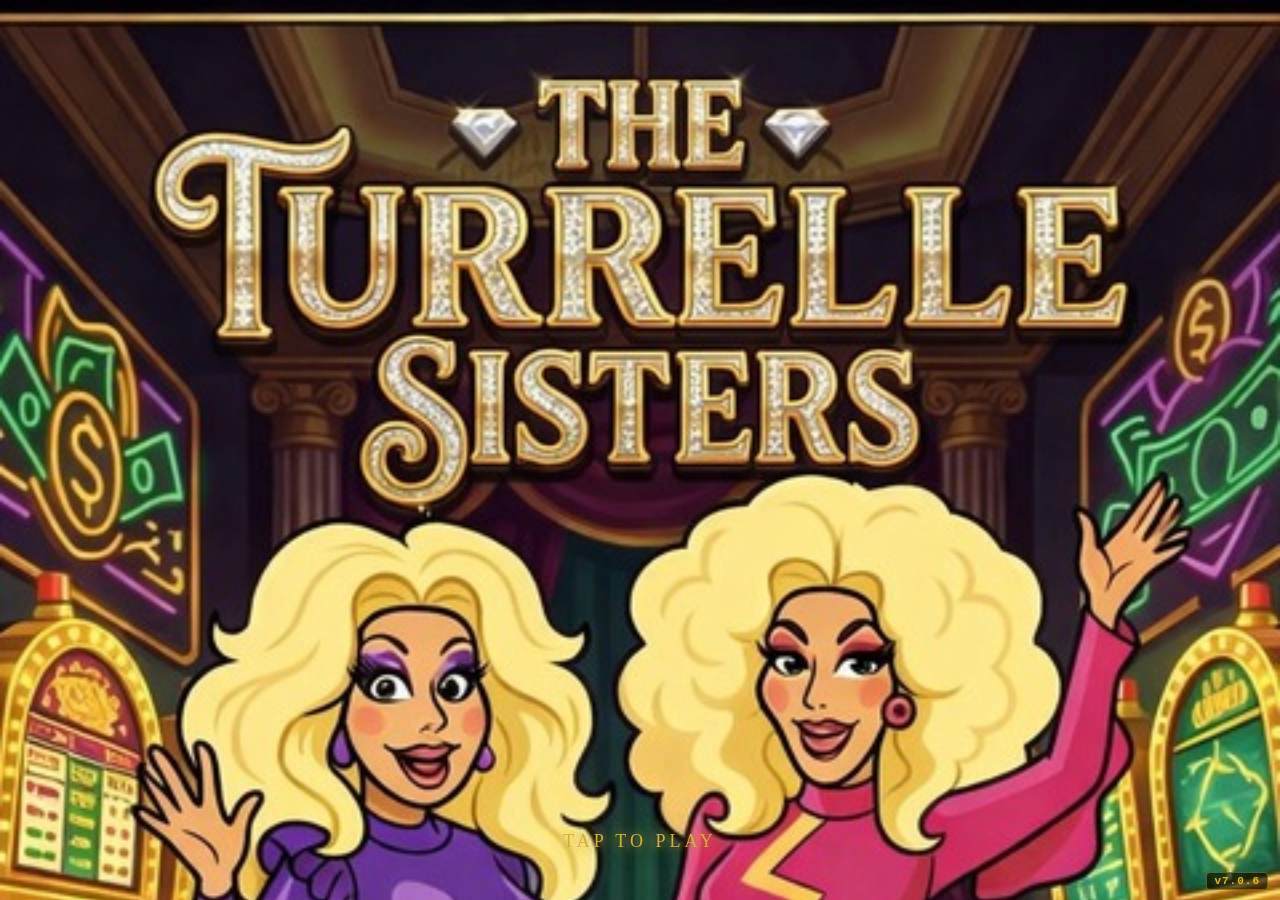
==== commit 47865cf2: "Add files via upload" ====
--- a/index.html
+++ b/index.html
@@ -11,7 +11,23 @@
     // MANDATORY RULE: Update GAME_VERSION on every build alongside CACHE_NAME.
     // This is displayed on the splash screen and used for cache validation.
     // Never deliver a zip with a stale GAME_VERSION.
-    var GAME_VERSION = 'v6l99';
+    var GAME_VERSION = 'v7.0.6';
+
+    // ── SPIN LOCK SAFETY NET ──────────────────────────────────────────
+    // If executeSpin() throws an uncaught promise rejection, spinInProgress
+    // would stay true forever — locking the game. This handler rescues it.
+    window.addEventListener('unhandledrejection', function(e) {
+      console.error('[Game] Unhandled rejection:', e.reason);
+      if (typeof GameState !== 'undefined' && GameState.spinInProgress) {
+        GameState.spinInProgress = false;
+        GameState.activeBonus    = null;
+        if (typeof UI !== 'undefined') {
+          UI.setControlsEnabled(true);
+          UI.showToast('Error occurred — please spin again');
+        }
+        console.warn('[Game] spinInProgress rescued by global error handler');
+      }
+    });
 
     (function() {
       // 1. Delete ALL cache API entries so SW always re-fetches on version change
@@ -68,7 +84,7 @@
 <meta name="format-detection" content="telephone=no">
 <title>The Turrelle Sisters Big Munny</title>
 <link rel="icon" href="assets/icons/icon-96x96.png">
-<link rel="stylesheet" href="style.css?v=6l93">
+<link rel="stylesheet" href="style.css?v=7.0.0">
 <style>
 /* ── INSERT CASH TO PLAY — reel overlay msg ── */
 #reels-insert-msg {
@@ -194,7 +210,7 @@
 #update-banner.show{display:block;}
 </style>
 </head>
-<body>
+<body class="desktop-gutter-c">
 
 <!-- ── SPLASH SCREEN ── -->
 <div id="splash-screen">
@@ -251,12 +267,7 @@
   </div>
   <div id="win-line-label"></div>
 
-  <!-- VOLUME BAR -->
-  <div id="volume-bar">
-    <button id="mute-btn">🔊</button>
-    <input id="vol-slider" type="range" min="0" max="100" value="70">
-    <span id="vol-label">70%</span>
-  </div>
+  <!-- VOLUME BAR REMOVED v7.0.6 — volume controls removed per owner; level fixed at 50% in audio.js -->
 
   <!-- INFO BAR -->
   <div id="info-bar">
@@ -264,7 +275,7 @@
     <div class="info-item"><div class="info-label">TOTAL BET</div><div class="info-value" id="total-bet-val">$0.05</div></div>
     <div class="info-item"><div class="info-label">LINES</div><div class="info-value" id="lines-display">20</div></div>
   </div>
-  <!-- CONTROLS — MLMC Aristocrat VGT style -->
+  <!-- CONTROLS — MLMC BIG MUNNY style -->
   <div id="controls">
 
     <!-- Row 1: Denomination selector (dropdown) -->
@@ -288,7 +299,7 @@
       </div>
     </div>
 
-    <!-- Neptune's Gold style bet panel: BET ONE cycles lines 1-20, BET MAX = 20 lines -->
+    <!-- BIG MUNNY style bet panel: BET ONE cycles lines 1-20, BET MAX = 20 lines -->
     <div id="bet-panel">
       <div id="bet-display">
         <div class="bet-stat"><span class="bet-label">LINES</span><span id="lines-display2">20</span></div>
@@ -327,9 +338,9 @@
 <div id="hold-screen">
   <div class="bonus-jp-bar" id="hold-jp-bar">
     <div class="bonus-jp-meter grand"><div class="bonus-jp-label">GRAND</div><div class="bonus-jp-amount" id="hold-jp-grand">$2000.00</div></div>
-    <div class="bonus-jp-meter"><div class="bonus-jp-label">MAJOR</div><div class="bonus-jp-amount" id="hold-jp-major">$100.00</div></div>
-    <div class="bonus-jp-meter"><div class="bonus-jp-label">MINOR</div><div class="bonus-jp-amount" id="hold-jp-minor">$50.00</div></div>
-    <div class="bonus-jp-meter"><div class="bonus-jp-label">MINI</div><div class="bonus-jp-amount" id="hold-jp-mini">$25.00</div></div>
+    <div class="bonus-jp-meter major"><div class="bonus-jp-label">MAJOR</div><div class="bonus-jp-amount" id="hold-jp-major">$100.00</div></div>
+    <div class="bonus-jp-meter minor"><div class="bonus-jp-label">MINOR</div><div class="bonus-jp-amount" id="hold-jp-minor">$50.00</div></div>
+    <div class="bonus-jp-meter mini"><div class="bonus-jp-label">MINI</div><div class="bonus-jp-amount" id="hold-jp-mini">$25.00</div></div>
   </div>
   <div id="hold-title">HOLD &amp; SPIN</div>
   <div id="hold-board"></div>
@@ -340,9 +351,9 @@
 <div id="pick-screen">
   <div class="bonus-jp-bar" id="pick-jp-bar">
     <div class="bonus-jp-meter grand"><div class="bonus-jp-label">GRAND</div><div class="bonus-jp-amount" id="pick-jp-grand">$2000.00</div></div>
-    <div class="bonus-jp-meter"><div class="bonus-jp-label">MAJOR</div><div class="bonus-jp-amount" id="pick-jp-major">$100.00</div></div>
-    <div class="bonus-jp-meter"><div class="bonus-jp-label">MINOR</div><div class="bonus-jp-amount" id="pick-jp-minor">$50.00</div></div>
-    <div class="bonus-jp-meter"><div class="bonus-jp-label">MINI</div><div class="bonus-jp-amount" id="pick-jp-mini">$25.00</div></div>
+    <div class="bonus-jp-meter major"><div class="bonus-jp-label">MAJOR</div><div class="bonus-jp-amount" id="pick-jp-major">$100.00</div></div>
+    <div class="bonus-jp-meter minor"><div class="bonus-jp-label">MINOR</div><div class="bonus-jp-amount" id="pick-jp-minor">$50.00</div></div>
+    <div class="bonus-jp-meter mini"><div class="bonus-jp-label">MINI</div><div class="bonus-jp-amount" id="pick-jp-mini">$25.00</div></div>
   </div>
   <div id="pick-title">💄 PICK &amp; CHOOSE 💄</div>
   <div id="pick-subtitle">Tap tiles — match 3 to win!</div>
@@ -495,14 +506,14 @@
 
 
 <!-- SCRIPTS — load order matters -->
-<script src="paytable.js?v=6l59"></script>
-<script src="state.js?v=6l59"></script>
-<script src="audio.js?v=6l59"></script>
-<script src="game.js?v=6l59"></script>
-<script src="bonuses.js?v=6l59"></script>
-<script src="ui.js?v=6l59"></script>
-<script src="operator.js?v=6l59"></script>
-<script src="cashout.js?v=6l59"></script>
+<script src="paytable.js?v=7.0.0"></script>
+<script src="state.js?v=7.0.0"></script>
+<script src="audio.js?v=7.0.0"></script>
+<script src="game.js?v=7.0.0"></script>
+<script src="bonuses.js?v=7.0.0"></script>
+<script src="ui.js?v=7.0.0"></script>
+<script src="operator.js?v=7.0.0"></script>
+<script src="cashout.js?v=7.0.0"></script>
 
 <script>
 'use strict';
@@ -650,7 +661,7 @@
 });
 
 // ══════════════════════════════════════════════════════════════════════
-// MAIN GAME INIT — MLMC Aristocrat VGT style
+// MAIN GAME INIT — MLMC BIG MUNNY style
 // ══════════════════════════════════════════════════════════════════════
 (function(){
   function $(id) { return document.getElementById(id); }
@@ -687,10 +698,19 @@
 
   // Re-acquire on visibility change (wake lock is released when tab hides)
   document.addEventListener('visibilitychange', function() {
-    if (document.visibilityState === 'visible' && GameState.activeBonus) {
+    if (document.visibilityState === 'visible' && (GameState.activeBonus || GameState.spinInProgress)) {
       _acquireWakeLock();
     }
   });
+
+  // v7.0.6: Periodic re-acquisition every 15s during active bonus or spin.
+  // The Screen Wake Lock API can expire or be released by the OS mid-bonus
+  // (H&S, RS, P&C can run for minutes). This keeps the screen alive throughout.
+  setInterval(function() {
+    if (typeof GameState !== 'undefined' && (GameState.activeBonus || GameState.spinInProgress)) {
+      _acquireWakeLock();
+    }
+  }, 15000);
 
   // MLMC state
   var denom          = DEFAULT_DENOM;           // current denomination
@@ -883,25 +903,10 @@
     GameState.lastCreditsPerLine = creditsPerLine;
   }
 
-  // ── VOLUME ────────────────────────────────────────────────────────
-  function initVolume() {
-    var slider=$('vol-slider'), muteBtn=$('mute-btn'), label=$('vol-label');
-    if (!slider) return;
-    slider.style.setProperty('--vol','70%');
-    slider.addEventListener('input', function() {
-      var v = parseInt(slider.value);
-      Audio.setVolume(v / 100);
-      if (label) label.textContent = v + '%';
-      slider.style.setProperty('--vol', v + '%');
-      if (muteBtn) { muteBtn.textContent = v===0?'🔇':'🔊'; muteBtn.classList.toggle('muted',v===0); }
-    });
-    if (muteBtn) muteBtn.addEventListener('click', function() {
-      var muted = Audio.toggleMute();
-      muteBtn.textContent = muted?'🔇':'🔊';
-      muteBtn.classList.toggle('muted',muted);
-      if (label) label.textContent = muted?'OFF':parseInt(slider.value)+'%';
-    });
-  }
+  // ── VOLUME (v7.0.6) ───────────────────────────────────────────────
+  // Player volume controls removed per owner. Volume fixed at 50% in audio.js.
+  // setVolume/toggleMute/getMuted remain in audio.js for internal/operator use.
+  function initVolume() { /* controls removed v7.0.6 */ }
 
   // ── BET PANEL — SELECT LINES cycles active lines ─────────────────
   // SELECT LINES: 5 → 10 → 15 → 20 → back to 5. Minimum 5 lines (owner-confirmed 2026-05-18).
@@ -987,31 +992,33 @@
   });
 
   // ── SPIN + SKIP — 2-tap rule ─────────────────────────────────────
-  // Tap 1: If animations running → complete them (skip to end of current spin result)
+  // Tap 1: If animations running → skip to end of current spin result
   // Tap 2: Once animations done and spin idle → start next spin
-  // This prevents player disputes from accidental double-tap
-  var _animationsSkipped = false; // tracks if tap1 already fired
+  // v7.0.6: audio plays on EVERY tap (was silent on skip-tap)
+  var _animationsSkipped = false;
 
   var _sb=$('spin-btn'); if(_sb) _sb.addEventListener('click', function() {
     // Active bonus — ignore spin button
     if (GameState.activeBonus) return;
 
-    // Tap 1A: Credit countup animation → skip it (not queuing next spin yet)
+    // Tap 1A: Credit countup animation → skip it
     if (UI.isAnimatingCredits) {
+      Audio.play('button_click');
       UI.skipCreditAnimation();
       _animationsSkipped = true;
       return;
     }
 
-    // Tap 1B: Payline animations running → skip to end, show final result
-    // Do NOT start next spin yet — player must tap again
+    // Tap 1B: Payline animations running → skip, show final result
+    // Audio plays here too — was silent before v7.0.6
     if (GameState.spinInProgress) {
+      Audio.play('button_click');
       if (typeof setSkipPaylineAnimations !== 'undefined') setSkipPaylineAnimations(true);
       _animationsSkipped = true;
-      return; // Wait for 2nd tap to start next spin
-    }
-
-    // Spin is idle — start next spin (this is always safe as tap 2)
+      return;
+    }
+
+    // Spin is idle — start next spin
     _animationsSkipped = false;
     doSpin();
   });
@@ -1169,7 +1176,16 @@
     }
   });
 
-  // ── EXIT BUTTON — returns player to splash screen ───────────────────
+  // ── EXIT BUTTON — returns to launcher if available, else splash screen ──
+  // LAUNCHER_RETURN_URL: set to the launcher path when game is launched from
+  // the QA launcher. Empty string = standalone mode (original splash behaviour).
+  // This var is intentionally var (not const) and ES5 — Rule 14 compliance.
+  var LAUNCHER_RETURN_URL = '';
+  try {
+    var _stored = sessionStorage.getItem('__turrelle_launcher_url');
+    if (_stored) { LAUNCHER_RETURN_URL = _stored; }
+  } catch(e) {}
+
   var _eb=$('exit-btn'); if(_eb) _eb.addEventListener('click', function() {
     if (GameState.spinInProgress || GameState.activeBonus) {
       UI.showToast('Please wait for current game to finish');
@@ -1177,7 +1193,12 @@
     }
     saveState();
     Audio.stopAmbientMusic();
-    // Show splash screen — player can tap to re-enter game
+    // If launched from QA launcher — return to it
+    if (LAUNCHER_RETURN_URL) {
+      window.location.href = LAUNCHER_RETURN_URL;
+      return;
+    }
+    // Standalone mode — show splash screen so player can tap back in
     var splash = document.getElementById('splash-screen');
     var gameWrap = document.getElementById('game-wrap');
     if (splash && gameWrap) {
--- a/style.css
+++ b/style.css
@@ -478,15 +478,14 @@
 /* Cell glow by tier — large warm glow bleeds across cell borders like reference */
 .hold-cell.cash   { box-shadow: 0 0 22px 8px  rgba(245,197,24,0.75),
                                 0 0 50px 4px  rgba(245,197,24,0.35); }
-.hold-cell.mini   { box-shadow: 0 0 22px 8px  rgba(255,221,0,0.80),
-                                0 0 50px 4px  rgba(255,221,0,0.40);  }  /* yellow */
+.hold-cell.mini   { box-shadow: 0 0 22px 8px  rgba(180,210,240,0.85),
+                                0 0 50px 4px  rgba(180,210,240,0.40); }  /* silver/white — distinct from cash gold */
 .hold-cell.minor  { box-shadow: 0 0 22px 8px  rgba(34,136,255,0.80),
                                 0 0 50px 4px  rgba(34,136,255,0.40); }  /* blue */
 .hold-cell.major  { box-shadow: 0 0 22px 8px  rgba(34,221,68,0.80),
                                 0 0 50px 4px  rgba(34,221,68,0.40);  }  /* green */
 .hold-cell.grand  { box-shadow: 0 0 28px 10px rgba(255,34,34,1),
                                 0 0 60px 6px  rgba(255,0,0,0.55);
-                    animation: grandCellPulse 0.75s ease-in-out infinite; position:relative; }
                     animation: grandCellPulse 0.75s ease-in-out infinite; position:relative; }
 /* ── JACKPOT METER FLASH — v6l97 ────────────────────────────────────
    When a jackpot is won, the relevant meter panel pulses red + glows.
@@ -626,14 +625,7 @@
   z-index: 10;
   animation: sparkleOut 0.4s ease-out forwards;
 }
-@keyframes chipLand {
-  0%   { transform: translateY(-160px) rotateY(0deg) scale(0.5); opacity: 0; }
-  10%  { opacity: 1; }
-  55%  { transform: translateY(10px) rotateY(450deg) scale(1.08); }
-  70%  { transform: translateY(-5px) rotateY(490deg) scale(0.96); }
-  83%  { transform: translateY(4px)  rotateY(510deg) scale(1.03); }
-  100% { transform: translateY(0)    rotateY(540deg) scale(1); opacity: 1; }
-}
+/* chipLand animation — used by .hold-cell.landing .hs-coin-wrap */
 @keyframes chipLand {
   0%   { transform: translateY(-160px) rotateY(0deg) scale(0.5); opacity: 0; }
   10%  { opacity: 1; }
@@ -750,7 +742,7 @@
 
 /* coinPulseShine removed v6l52 — per owner request: no glow animations in H&S */
 
-/* SO CLOSE removed v6l54 */ to{opacity:0;} }
+/* SO CLOSE removed v6l54 */
 
 /* Stronger value text contrast */
 .hs-c-val {
@@ -789,18 +781,14 @@
   cursor:default;
 }
    Strip of coins scrolls downward (falling effect) continuously.
-   16 coins in strip (8 types × 2) — translateY(-50%→0) creates seamless loop.
+   12 stop types × 2 passes — translateY(-50%→0) creates seamless loop.
    ══════════════════════════════════════════════════════════════════ */
 
-/* ── EMPTY CELL WAITING STATE — dark recessed panel, no conveyor ─────
-   Matches reference: cells sit quietly. Subtle border pulse only.
-   ══════════════════════════════════════════════════════════════════ */
-
-/* Cell: dark waiting panel — no overflow clip, no mask, no strip */
-/* ══════════════════════════════════════════════════════════════════
-   H&S CONVEYOR BELT — Luxury Vault design
-   Strip of coins scrolls downward continuously.
-   12 stops × 2 passes = 24 items — translateY(-50%→0) seamless loop.
+/* ── H&S CONVEYOR BELT — Luxury Vault design ──────────────────────
+   Strip of coins scrolls downward continuously (reelFallDown animation).
+   Empty cells: dark recessed panel with star texture. Spinning cells:
+   overflow:hidden + mask to clip strip at top/bottom edges.
+   12 stop types × 2 passes = 24 items — translateY(-50%→0) seamless loop.
    ══════════════════════════════════════════════════════════════════ */
 
 /* Cell window — clips strip, fades top/bottom edges */
@@ -856,6 +844,13 @@
 .hs-reel-strip.near-miss    { animation-duration: var(--reel-dur-nm,  5.0s); }
 .hs-reel-strip.anticipation { animation-duration: var(--reel-dur-ant, 1.5s); }
 .hs-reel-strip.last-three   { animation-duration: var(--reel-dur-lt,  3.6s); }
+/* v7.0.5 — deceleration before coin drop: eases from current speed to near-stop over 500ms */
+.hs-reel-strip.decelerating {
+  animation-duration: 14s;
+  -webkit-animation-duration: 14s;
+  transition: animation-duration 0.5s ease-out;
+  -webkit-transition: -webkit-animation-duration 0.5s ease-out;
+}
 
 /* Coin slot in strip */
 .hs-reel-coin {
@@ -1281,12 +1276,94 @@
 
 
 /* ── LANDSCAPE ── */
-@media(orientation:landscape){
-  #game-wrap{flex-direction:row;max-width:900px;}
-  #jackpot-bar{flex-direction:column;width:160px;height:100%;min-height:unset;max-height:unset;}
-  #spin-btn{width:70px;height:70px;}
-  #title-banner { max-height:90px; }
-  #controls{height:auto;min-height:unset;max-height:unset;}
+/* ══════════════════════════════════════════════════════════════════════
+   DESKTOP & TABLET LAYOUT (v7.0.5)
+   ══════════════════════════════════════════════════════════════════════
+   Game is portrait-first (phone). On wider screens it centres as a tall
+   portrait column with a themed casino gutter behind it.
+   The broken landscape rule (moved JP bar to left column) is replaced here.
+   ══════════════════════════════════════════════════════════════════════ */
+
+/* OPTION C — gold diamond geometric pattern (default) ──────────────── */
+body.desktop-gutter-c {
+  background:
+    repeating-linear-gradient(
+      45deg,
+      transparent,
+      transparent 18px,
+      rgba(212,175,55,0.06) 18px,
+      rgba(212,175,55,0.06) 19px
+    ),
+    repeating-linear-gradient(
+      -45deg,
+      transparent,
+      transparent 18px,
+      rgba(212,175,55,0.06) 18px,
+      rgba(212,175,55,0.06) 19px
+    ),
+    radial-gradient(ellipse at 50% 0%,   #1a0a25 0%, #0a0608 55%),
+    radial-gradient(ellipse at 50% 100%, #1a0812 0%, #0a0608 55%);
+}
+
+/* OPTION B — blurred splash image as gutter background ─────────────── */
+body.desktop-gutter-b::before {
+  content: '';
+  position: fixed;
+  inset: 0;
+  background: url('assets/splash_screen.jpg') center/cover no-repeat;
+  filter: blur(18px) brightness(0.22) saturate(1.4);
+  -webkit-filter: blur(18px) brightness(0.22) saturate(1.4);
+  transform: scale(1.08);
+  -webkit-transform: scale(1.08);
+  z-index: -1;
+}
+body.desktop-gutter-b {
+  background: transparent;
+}
+
+/* ── Desktop viewport: ≥ 700px wide ──────────────────────────────────
+   Portrait column centred. Scales up to fill screen height.            */
+@media (min-width: 700px) {
+  body {
+    display: flex;
+    align-items: center;
+    justify-content: center;
+    overflow: hidden;
+  }
+
+  #game-wrap {
+    /* Scale column to fill screen height, cap at 560px wide */
+    width:  min(480px, calc(var(--real-vh, 100vh) * 0.48));
+    max-width: 560px;
+    height: var(--real-vh, 100vh);
+    max-height: var(--real-vh, 100vh);
+    flex-direction: column; /* always portrait — never row */
+    border-left:  2px solid rgba(212,175,55,0.35);
+    border-right: 2px solid rgba(212,175,55,0.35);
+    box-shadow:
+      -20px 0 60px rgba(0,0,0,0.6),
+       20px 0 60px rgba(0,0,0,0.6),
+        0   0 120px rgba(212,175,55,0.08);
+  }
+
+  /* JP bar stays horizontal at top — same as mobile */
+  #jackpot-bar {
+    flex-direction: row;
+    width: 100%;
+    height: 48px;
+    min-height: 44px;
+    max-height: 52px;
+  }
+}
+
+/* ── True mobile landscape (phone rotated) < 700px wide ─────────────
+   This is the only case that gets the side-by-side layout.            */
+@media (max-width: 699px) and (orientation: landscape) {
+  #game-wrap    { flex-direction: row; max-width: 900px; }
+  #jackpot-bar  { flex-direction: column; width: 140px; height: 100%; min-height: unset; max-height: unset; }
+  #spin-btn     { width: 66px; height: 66px; }
+  #title-banner { max-height: 80px; }
+  #controls     { height: auto; min-height: unset; max-height: unset; }
 }
 ::-webkit-scrollbar{width:4px;}
 ::-webkit-scrollbar-track{background:#0d0510;}
